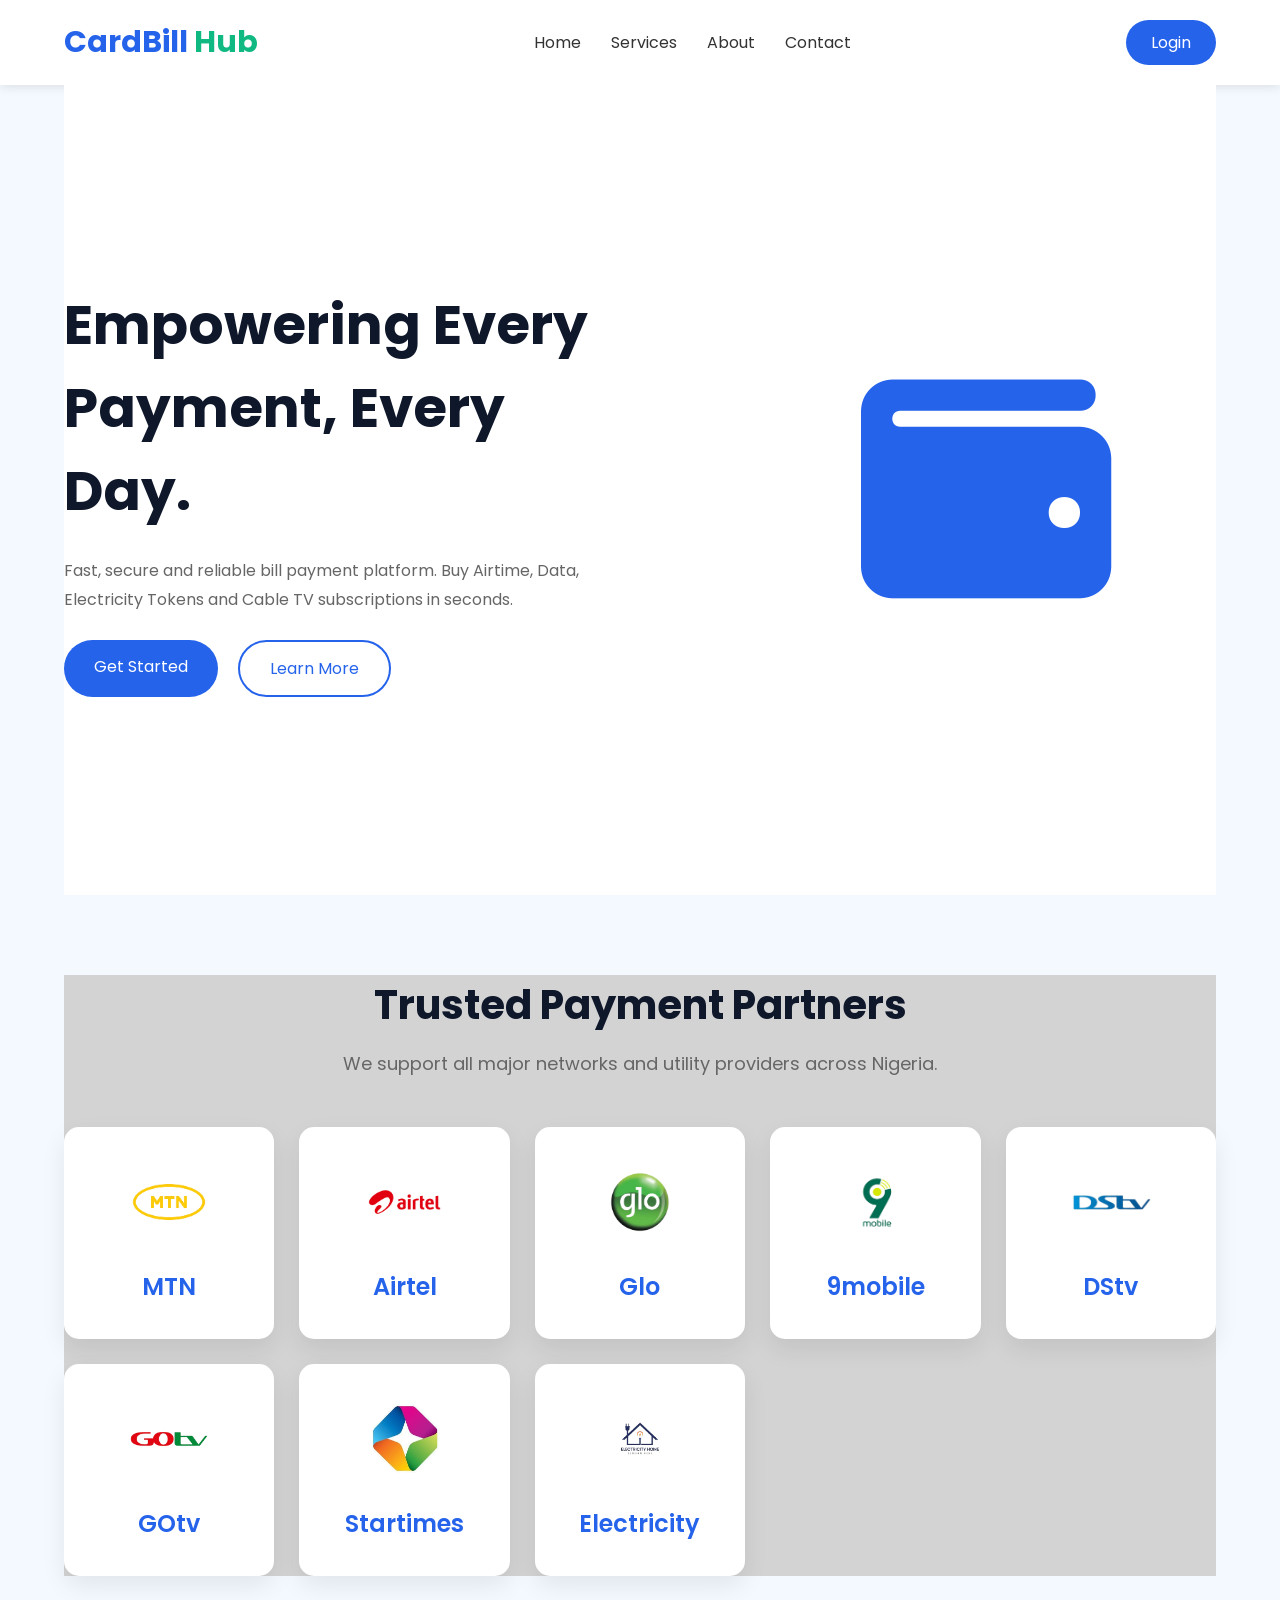
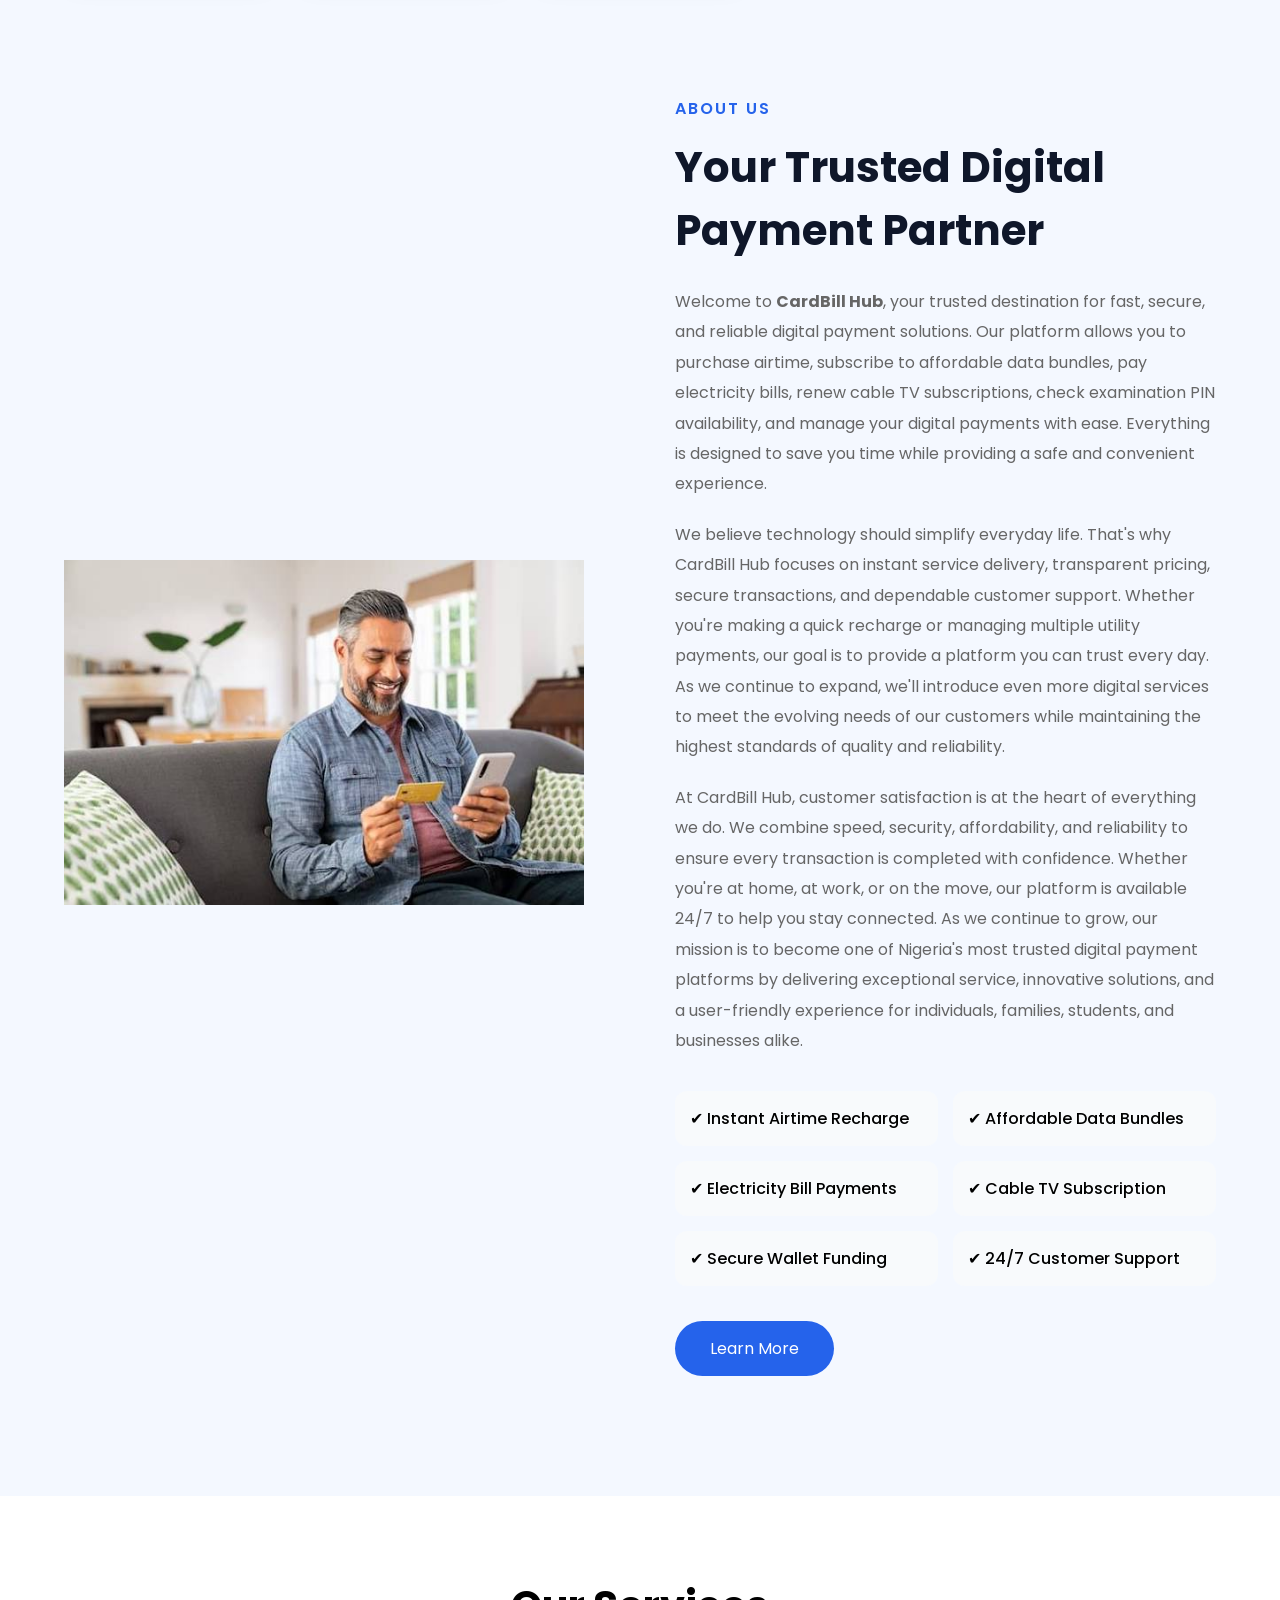
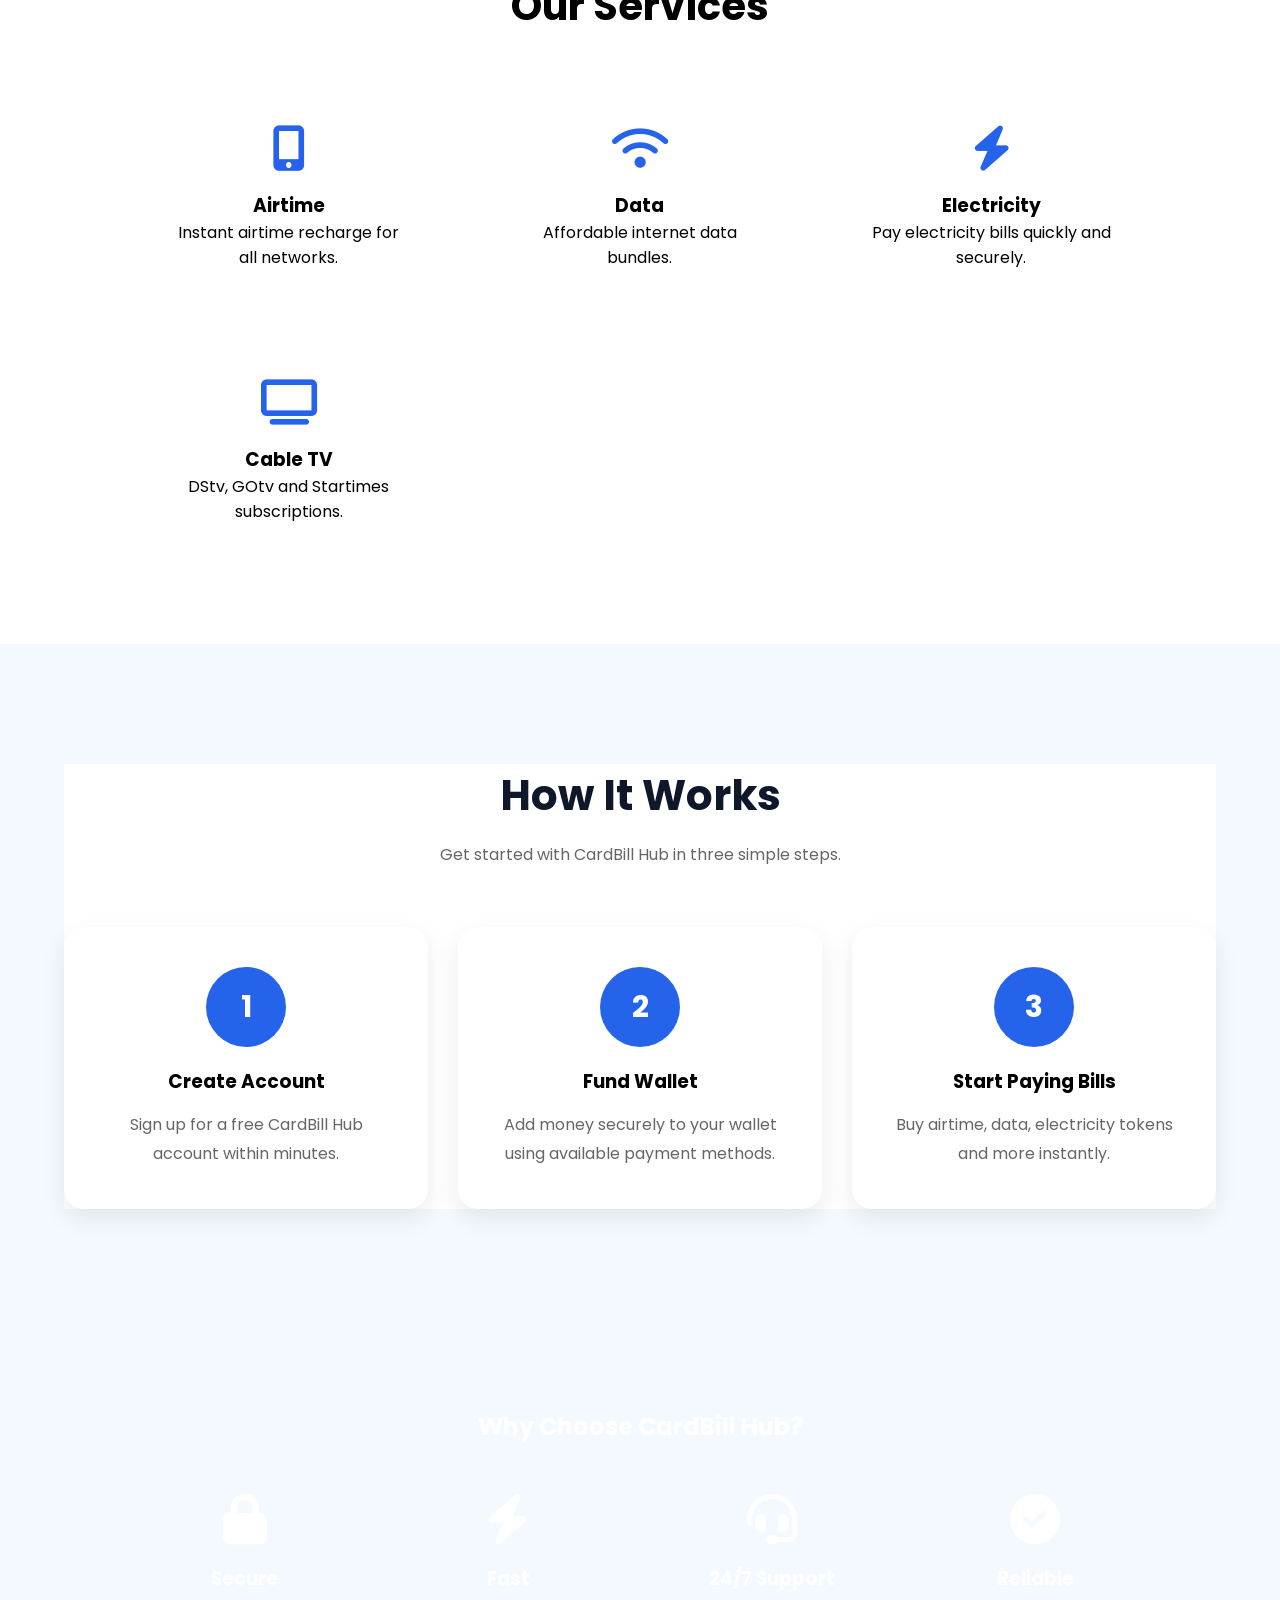
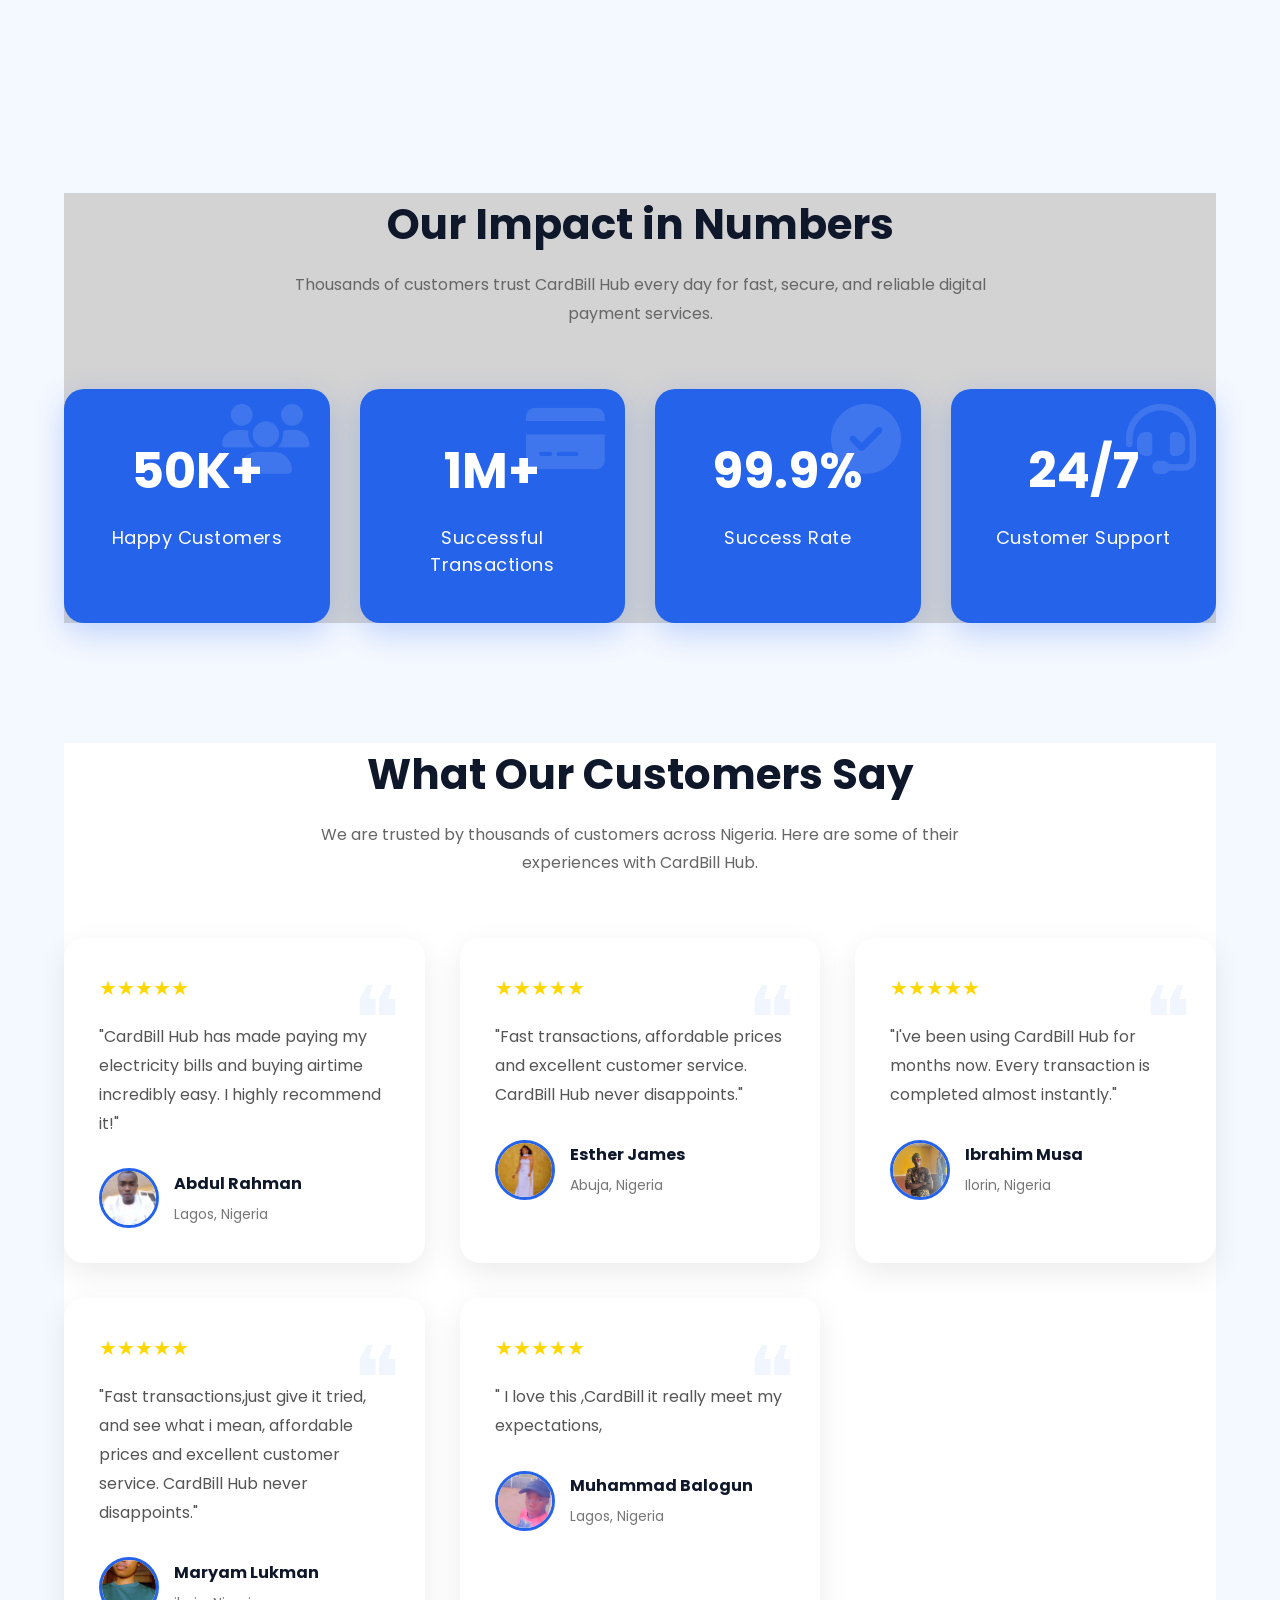
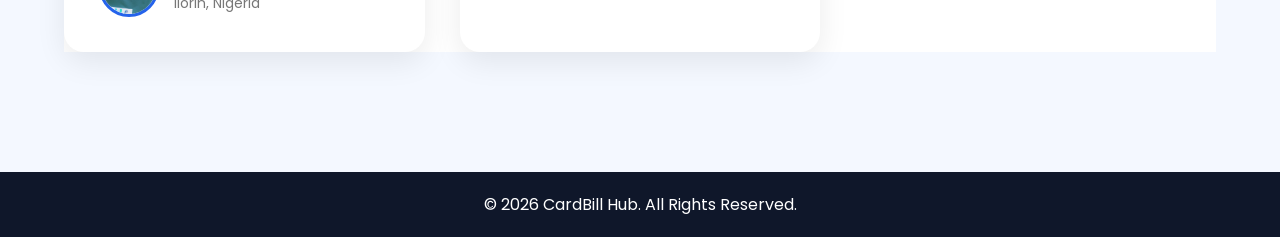
==== index.html @ 7c8d2b85 "Add image" ====
<!DOCTYPE html>
<html lang="en">
<head>
    <meta charset="UTF-8"> 
    <meta name="viewport" content="width=device-width, initial-scale=1.0">
    <title>CardBill Hub</title>
    <link rel="icon" type="image/png" href="images/canvas.png">
    <link rel="stylesheet" href="style.css">

    <!-- Google Font -->
    <link href="https://fonts.googleapis.com/css2?family=Poppins:wght@300;400;500;600;700&display=swap" rel="stylesheet">

    <!-- Font Awesome -->
    <link rel="stylesheet"
    href="https://cdnjs.cloudflare.com/ajax/libs/font-awesome/6.5.2/css/all.min.css">
</head>

<body>

<header>
 
    <nav>

        <div class="logo">
            CardBill <span>Hub</span>
        </div>

        <ul>

            <li><a href="#">Home</a></li>

            <li><a href="#">Services</a></li>

            <li><a href="#">About</a></li>

            <li><a href="#">Contact</a></li>

        </ul>

        <a href="#" class="login-btn">Login</a>

    </nav>

</header>


<!-- HERO -->

<section class="hero">

<div class="hero-text">

<h1>Empowering Every Payment, Every Day.</h1>

<p>

Fast, secure and reliable bill payment platform.
Buy Airtime, Data, Electricity Tokens and Cable TV subscriptions in seconds.

</p>

<div class="buttons">

<a href="#" class="btn1">Get Started</a>

<a href="#" class="btn2">Learn More</a>

</div>

</div>

<div class="hero-image">

<i class="fa-solid fa-wallet"></i>

</div>

</section>

<!-- ===================== -->
<!-- TRUSTED BY SECTION -->
<!-- ===================== -->

<section class="trusted">

    <h2>Trusted Payment Partners</h2>

    <p>
        We support all major networks and utility providers across Nigeria.
    </p>

    <div class="trusted-container">

        <div class="trusted-card" title="Get Your MTN Recharged" >
           <img src="images/mtn.png" alt="MTN Logo"> 
            <h3>MTN</h3>
        </div>

        <div class="trusted-card" title="Get Your Airtel Recharged">
            <img src="images/airtel.png" alt="Airtel Logo">
            <h3>Airtel</h3>
        </div>

        <div class="trusted-card" title="Get Your Glo Recharged">
             <img src="images/glo.png" alt="Glo Logo">
            <h3>Glo</h3>
        </div>

        <div class="trusted-card"title="Get Your 9mobile Recharged">
             <img src="images/9mobile.png" alt="9mobile Logo" >
            <h3>9mobile</h3>
        </div>

        <div class="trusted-card" title="Get Your DStv Recharged">
             <img src="images/dstv.png" alt="DStv Logo">
            <h3>DStv</h3>
        </div>

        <div class="trusted-card" title="Get Your GOtv Recharged">
             <img src="images/gotv.png" alt="GOtv Logo">
            <h3>GOtv</h3>
        </div>

        <div class="trusted-card" title="Get Your Startimes Recharged">
             <img src="images/startime.png" alt="Startimes Logo">
            <h3>Startimes</h3>
        </div>

        <div class="trusted-card" title="Get Your Electricity Recharged">
             <img src="images/electronic.png" alt="Electricity Logo ">
            <h3>Electricity</h3>
        </div>

    </div>

</section>


    <!-- ========================================= -->
<!-- ABOUT US SECTION -->
<!-- ========================================= -->

<section class="about">

    <div class="about-image">

        <img src="images.jpg" alt="About CardBill Hub">

    </div>

    <div class="about-content">

        <span class="section-tag">ABOUT US</span>

        <h2>Your Trusted Digital Payment Partner</h2>
<p>
    Welcome to <strong>CardBill Hub</strong>, your trusted destination for fast,
    secure, and reliable digital payment solutions. Our platform allows you to
    purchase airtime, subscribe to affordable data bundles, pay electricity bills,
    renew cable TV subscriptions, check examination PIN availability, and manage
    your digital payments with ease. Everything is designed to save you time while
    providing a safe and convenient experience.
</p>

<p>
    We believe technology should simplify everyday life. That's why CardBill Hub
    focuses on instant service delivery, transparent pricing, secure transactions,
    and dependable customer support. Whether you're making a quick recharge or
    managing multiple utility payments, our goal is to provide a platform you can
    trust every day. As we continue to expand, we'll introduce even more digital
    services to meet the evolving needs of our customers while maintaining the
    highest standards of quality and reliability.
</p>


<p>
    At CardBill Hub, customer satisfaction is at the heart of everything we do.
    We combine speed, security, affordability, and reliability to ensure every
    transaction is completed with confidence. Whether you're at home, at work,
    or on the move, our platform is available 24/7 to help you stay connected.
    As we continue to grow, our mission is to become one of Nigeria's most trusted
    digital payment platforms by delivering exceptional service, innovative
    solutions, and a user-friendly experience for individuals, families, students,
    and businesses alike.
</p>
        <div class="about-list">

            <div class="about-item">
                ✔ Instant Airtime Recharge
            </div>

            <div class="about-item">
                ✔ Affordable Data Bundles
            </div>

            <div class="about-item">
                ✔ Electricity Bill Payments
            </div>

            <div class="about-item">
                ✔ Cable TV Subscription
            </div>

            <div class="about-item">
                ✔ Secure Wallet Funding
            </div>

            <div class="about-item">
                ✔ 24/7 Customer Support
            </div>

        </div>

        <a href="#" class="about-btn">
            Learn More
        </a>

    </div>

</section>



<!-- SERVICES -->

<section class="services">

<h2>Our Services</h2>

<div class="service-container">

<div class="card">

<i class="fa-solid fa-mobile-screen-button"></i>

<h3>Airtime</h3>

<p>Instant airtime recharge for all networks.</p>

</div>


<div class="card">
<i class="fa-solid fa-wifi"  ></i>

<h3>Data</h3>

<p>Affordable internet data bundles.</p>

</div>


<div class="card">

<i class="fa-solid fa-bolt"></i>

<h3>Electricity</h3>

<p>Pay electricity bills quickly and securely.</p>

</div>


<div class="card">

<i class="fa-solid fa-tv"></i>

<h3>Cable TV</h3>

<p>DStv, GOtv and Startimes subscriptions.</p>

</div>

</div>

</section>


<!-- ========================= -->
<!-- HOW IT WORKS -->
<!-- ========================= -->

<section class="how-it-works">

    <div class="section-heading">

        <h2>How It Works</h2>

        <p>
            Get started with CardBill Hub in three simple steps.
        </p>

    </div>

    <div class="steps">

        <div class="step">

            <div class="number">1</div>

            <h3>Create Account</h3>

            <p>
                Sign up for a free CardBill Hub account within minutes.
            </p>

        </div>

        <div class="step">

            <div class="number">2</div>

            <h3>Fund Wallet</h3>

            <p>
                Add money securely to your wallet using available payment methods.
            </p>

        </div>

        <div class="step">

            <div class="number">3</div>

            <h3>Start Paying Bills</h3>

            <p>
                Buy airtime, data, electricity tokens and more instantly.
            </p>

        </div>

    </div>

</section>
<!-- WHY -->

<section class="why">

<h2>Why Choose CardBill Hub?</h2>

<div class="why-container">

<div>

<i class="fa-solid fa-lock"></i>

<h3>Secure</h3>

</div>

<div>

<i class="fa-solid fa-bolt"></i>

<h3>Fast</h3>

</div>

<div>

<i class="fa-solid fa-headset"></i>

<h3>24/7 Support</h3>

</div>

<div>

<i class="fa-solid fa-circle-check"></i>

<h3>Reliable</h3>

</div>

</div>

</section>


<!-- ========================= -->
<!-- STATISTICS SECTION -->
<!-- ========================= -->

<section class="statistics">

    <div class="stats-heading">

        <h2>Our Impact in Numbers</h2>

        <p>
            Thousands of customers trust CardBill Hub every day for fast, secure,
            and reliable digital payment services.
        </p>

    </div>

    <div class="stats-container">

        <div class="stat-card">
            <i class="fa-solid fa-users bg-icon"></i>
            <h3>50K+</h3>
            <p>Happy Customers</p>
        </div>

        <div class="stat-card">
            <i class="fa-solid fa-credit-card bg-icon"></i>
            <h3>1M+</h3>
            <p>Successful Transactions</p>
        </div>

        <div class="stat-card">
             <i class="fa-solid fa-circle-check bg-icon"></i>
            <h3>99.9%</h3>
            <p>Success Rate</p>
        </div>

        <div class="stat-card">
            <i class="fa-solid fa-headset bg-icon"></i>
            <h3>24/7</h3>
            <p>Customer Support</p>
        </div>

    </div>

</section>

    <!-- ===================================== -->
<!-- TESTIMONIALS SECTION -->
<!-- ===================================== -->

<section class="testimonials">

    <div class="testimonial-title">

        <h2>What Our Customers Say</h2>

        <p>
            We are trusted by thousands of customers across Nigeria.
            Here are some of their experiences with CardBill Hub.
        </p>

    </div>

    <div class="testimonial-container">

        <!-- Testimonial 1 -->

        <div class="testimonial-card">

            <div class="stars">
                ★★★★★
            </div>

            <p class="message">
                "CardBill Hub has made paying my electricity bills and buying airtime incredibly easy. I highly recommend it!"
            </p>

            <div class="customer">

                <img src="Users1.jpg" alt="Customer">

                <div>

                    <h4>Abdul Rahman</h4>

                    <span>Lagos, Nigeria</span>

                </div>

            </div>

        </div>

        <!-- Testimonial 2 -->

        <div class="testimonial-card">

            <div class="stars">
                ★★★★★
            </div>

            <p class="message">
                "Fast transactions, affordable prices and excellent customer service. CardBill Hub never disappoints."
            </p>

            <div class="customer">

                <img src="Users2.jpg" alt="Customer">

                <div>

                    <h4>Esther James</h4>

                    <span>Abuja, Nigeria</span>

                </div>

            </div>

        </div>

        <!-- Testimonial 3 -->

        <div class="testimonial-card">

            <div class="stars">
                ★★★★★
            </div>

            <p class="message">
                "I've been using CardBill Hub for months now. Every transaction is completed almost instantly."
            </p>

            <div class="customer">

                <img src="Users3.jpg" alt="Customer">

                <div>

                    <h4>Ibrahim Musa</h4>

                    <span>Ilorin, Nigeria</span>

                </div>

            </div>

        </div>


                <div class="testimonial-card">

            <div class="stars">
                ★★★★★
            </div>

            <p class="message">
                "Fast transactions,just give it tried,  and see what i mean, affordable prices and excellent customer service. CardBill Hub never disappoints."
            </p>

            <div class="customer">

                <img src="Users4.jpg" alt="Customer">

                <div>

                    <h4>Maryam Lukman</h4>

                    <span>ilorin, Nigeria</span>

                </div>

            </div>

        </div>

        <div class="testimonial-card">

            <div class="stars">
                ★★★★★
            </div>

            <p class="message">
                " I love this ,CardBill it really meet my expectations,    </p>

            <div class="customer">

                <img src="Users5.jpg" alt="Customer">

                <div>

                    <h4>Muhammad Balogun</h4>

                    <span>Lagos, Nigeria</span>

                </div>

            </div>

        </div>


        
    </div>

</section>


<footer>

<p>

© 2026 CardBill Hub. All Rights Reserved.

</p>

</footer>


</body>
</html>
---- style.css ----
*{
    margin:0;
    padding:0;
    box-sizing:border-box;
    font-family:'Poppins',sans-serif;
}

body{
    background:#f4f8ff;
}

/* NAVIGATION */

header{

    width:100%;
    background:white;
    box-shadow:0 2px 10px rgba(0,0,0,.1);

}

nav{

    width:90%;
    margin:auto;

    display:flex;
    justify-content:space-between;
    align-items:center;

    padding:20px 0;

}

.logo{

    font-size:30px;
    font-weight:bold;
    color:#2563eb;

}

.logo span{

    color:#10b981;

}

nav ul{

    display:flex;
    list-style:none;
    gap:30px;

}

nav a{

    text-decoration:none;
    color:#333;
    transition:.3s;

}

nav a:hover{

    color:#2563eb;

}

.login-btn{

    background:#2563eb;
    color:white;
    padding:10px 25px;
    border-radius:30px;
}

/* HERO */

.hero{
     width:90%;
    margin:auto;
    background: white;
    min-height:90vh;

    display:flex;
    justify-content:space-between;
    align-items:center;

}

.hero-text{

    width:50%;
    animation:slideLeft 1s;

}

.hero-text h1{

    font-size:55px;
    color:#0f172a;

}

.hero-text p{

    margin:25px 0;
    line-height:1.8;
    color:#666;

}

.buttons{

    display:flex;
    gap:20px;

}

.btn1{

    background:#2563eb;
    color:white;
    padding:14px 30px;
    border-radius:40px;
    text-decoration:none;
}

.btn2{

    border:2px solid #2563eb;
    color:#2563eb;
    padding:14px 30px;
    border-radius:40px;
    text-decoration:none;
}

.hero-image{

    width:40%;
    text-align:center;

}

.hero-image i{

    font-size:250px;
    color:#2563eb;

    animation:float 4s infinite;

}

/* SERVICES */

.services{

    padding:80px 10%;
    background: white;

}

.services h2{

    text-align:center;
    font-size:40px;
    margin-bottom:50px;

}

.service-container{

    display:grid;
    grid-template-columns:repeat(auto-fit,minmax(250px,1fr));

    gap:30px;

}

.card{

    background:white;

    padding:40px;

    text-align:center;

    border-radius:15px;

    transition:.4s;

}

.card:hover{

    transform:translateY(-12px);

}

.card i{

    font-size:45px;

    color:#2563eb;

    margin-bottom:20px;

}

/* WHY */

.why{

    background: Blue Gradien;

    color:white;

    padding:80px 10%;

}

.why h2{

    text-align:center;

    margin-bottom:50px;

}

.why-container{

    display:grid;

    grid-template-columns:repeat(auto-fit,minmax(200px,1fr));

    gap:30px;

    text-align:center;

}

.why i{

    font-size:50px;

    margin-bottom:20px;

}
.mobile {
    display: flex; 
     justify-content: center;
     align-items: center;
}
.mobile img {
    display: flex;
    padding: 50px;
    flex: 1;
    width: 300px;
}

/* FOOTER */

footer{

    background:#0f172a;

    color:white;

    text-align:center;

    padding:20px;

}

/* ANIMATIONS */

@keyframes float{

0%{
transform:translateY(0);
}

50%{
transform:translateY(-20px);
}

100%{
transform:translateY(0);
}

}

@keyframes slideLeft{

from{

opacity:0;

transform:translateX(-60px);

}

to{

opacity:1;

transform:translateX(0);

}

}

/* RESPONSIVE */

@media(max-width:900px){

.hero{

flex-direction:column;

text-align:center;

padding:60px 0;

}

.hero-text{

width:100%;

}

.hero-image{

width:100%;

margin-top:50px;

}

.hero-image i{

font-size:180px;

}

nav{

flex-direction:column;

gap:20px;

}

nav ul{

flex-wrap:wrap;

justify-content:center;

}

}/* ===================== */
/* TRUSTED BY SECTION */
/* ===================== */

.trusted{
    width: 90%;
    margin: 80px auto;
    text-align: center;
    background: lightgray;
}

.trusted h2{
    font-size: 40px;
    color: #0f172a;
    margin-bottom: 15px;
}

.trusted p{
    color: #666;
    margin-bottom: 50px;
    font-size: 18px;
}

.trusted-container{
    display: grid;
    grid-template-columns: repeat(auto-fit, minmax(180px,1fr));
    gap: 25px;
}

.trusted-card{
    background: white;
    padding: 35px 20px;
    border-radius: 15px;
    box-shadow: 0 10px 25px rgba(0,0,0,.08);
    transition: .4s;
    cursor: pointer;
}

.trusted-card h3{
    color: #2563EB;
    font-size: 24px;
    font-weight: 600;
}

.trusted-card:hover{
    transform: translateY(-10px);
    background: #2563EB;
}

.trusted-card:hover h3{
    color: white;
}
.trusted-card img{
    width:80px;
    height:80px;
    object-fit:contain;
    margin-bottom:20px;
    transition:.4s;
}

.trusted-card:hover img{
    transform:scale(1.1);
}

/*=====================================
            ABOUT SECTION
======================================*/

.about{

    width:90%;
    margin:120px auto;

    display:flex;
    justify-content:space-between;
    align-items:center;
    gap:70px;

}

.about-image{

    flex:1;

}

.about-image img{

    width:100%;
    max-width:520px;

    animation:float 5s ease-in-out infinite;

}

.about-content{

    flex:1;

}

.section-tag{

    color:#2563EB;

    font-weight:600;

    letter-spacing:2px;

}

.about-content h2{

    font-size:42px;

    color:#0f172a;

    margin:15px 0 25px;

}

.about-content p{

    color:#666;

    line-height:1.9;

    margin-bottom:20px;

}

.about-list{

    display:grid;

    grid-template-columns:repeat(2,1fr);

    gap:15px;

    margin:35px 0;

}

.about-item{

    background:#F8FAFC;

    padding:15px;

    border-radius:12px;

    font-weight:500;

    transition:.3s;

}

.about-item:hover{

    background:#2563EB;

    color:white;

    transform:translateX(8px);

}

.about-btn{

    display:inline-block;

    text-decoration:none;

    background:#2563EB;

    color:white;

    padding:15px 35px;

    border-radius:50px;

    transition:.3s;

}

.about-btn:hover{

    background:#1D4ED8;

    transform:translateY(-3px);

}

@media(max-width:900px){

.about{

    flex-direction:column;

    text-align:center;

}

.about-list{

    grid-template-columns:1fr;

}

.about-image img{

    max-width:350px;

}

}
/* ========================= */
/* HOW IT WORKS */
/* ========================= */

.how-it-works{

    width:90%;
    margin:120px auto;
    background: white;
}

.section-heading{

    text-align:center;
    margin-bottom:60px;

}

.section-heading h2{

    font-size:42px;
    color:#0f172a;
    margin-bottom:15px;

}

.section-heading p{

    color:#666;

}

.steps{

    display:grid;
    grid-template-columns:repeat(auto-fit,minmax(250px,1fr));
    gap:30px;

}

.step{

    background:white;
    padding:40px;
    border-radius:20px;
    text-align:center;
    box-shadow:0 10px 25px rgba(0,0,0,.08);
    transition:.4s;

}

.step:hover{

    transform:translateY(-10px);

}

.number{

    width:80px;
    height:80px;
    margin:auto;
    margin-bottom:20px;
    background:#2563EB;
    color:white;
    border-radius:50%;
    display:flex;
    justify-content:center;
    align-items:center;
    font-size:30px;
    font-weight:bold;

}

.step h3{

    margin-bottom:15px;

}

.step p{

    color:#666;
    line-height:1.8;

}
/* ========================= */
/* STATISTICS SECTION */
/* ========================= */

.statistics{

    width:90%;
    margin:120px auto;
    text-align:center;
    background: lightgray;

}

.stats-heading{

    margin-bottom:60px;

}

.stats-heading h2{

    font-size:42px;
    color:#0f172a;
    margin-bottom:15px;

}

.stats-heading p{

    color:#666;
    max-width:700px;
    margin:auto;
    line-height:1.8;

}

.stats-container{

    display:grid;
    grid-template-columns:repeat(auto-fit,minmax(220px,1fr));
    gap:30px;

}

.stat-card{

    background:#2563EB;
    color:white;
    position: relative;
    padding:45px 25px;

    border-radius:20px;

    transition:.4s;

    box-shadow:0 10px 30px rgba(37,99,235,.25);

}

.stat-card:hover{

    transform:translateY(-12px);

}

.stat-card h3{

    font-size:50px;
    margin-bottom:15px;

}

.stat-card p{

    font-size:18px;
    letter-spacing:.5px;

}
.bg-icon{

    position:absolute;

    top:15px;
    right:20px;

    font-size:70px;

    color:white;

    opacity:.12;

}

/*=====================================
        TESTIMONIALS
=====================================*/

.testimonials{

    width:90%;
    margin:120px auto;
    background: white;

}

.testimonial-title{

    text-align:center;
    margin-bottom:60px;

}

.testimonial-title h2{

    font-size:42px;
    color:#0f172a;
    margin-bottom:15px;

}

.testimonial-title p{

    max-width:700px;
    margin:auto;
    color:#666;
    line-height:1.8;

}

.testimonial-container{

    display:grid;
    grid-template-columns:repeat(auto-fit,minmax(320px,1fr));
    gap:35px;

}

.testimonial-card{

    background:white;

    padding:35px;

    border-radius:20px;

    box-shadow:0 10px 30px rgba(0,0,0,.08);

    transition:.4s;

    position:relative;

    overflow:hidden;

}

.testimonial-card:hover{

    transform:translateY(-12px);

    box-shadow:0 20px 40px rgba(37,99,235,.18);

}

.testimonial-card::before{

    content:"❝";

    position:absolute;

    top:15px;

    right:25px;

    font-size:90px;

    color:#2563eb10;

}

.stars{

    color:#FFD700;

    font-size:20px;

    margin-bottom:20px;

}

.message{

    color:#555;

    line-height:1.8;

    margin-bottom:30px;

}

.customer{

    display:flex;

    align-items:center;

    gap:15px;

}

.customer img{

    width:60px;

    height:60px;

    border-radius:50%;

    object-fit:cover;

    border:3px solid #2563EB;

}

.customer h4{

    color:#0f172a;

    margin-bottom:5px;

}

.customer span{

    color:#777;

    font-size:14px;

}
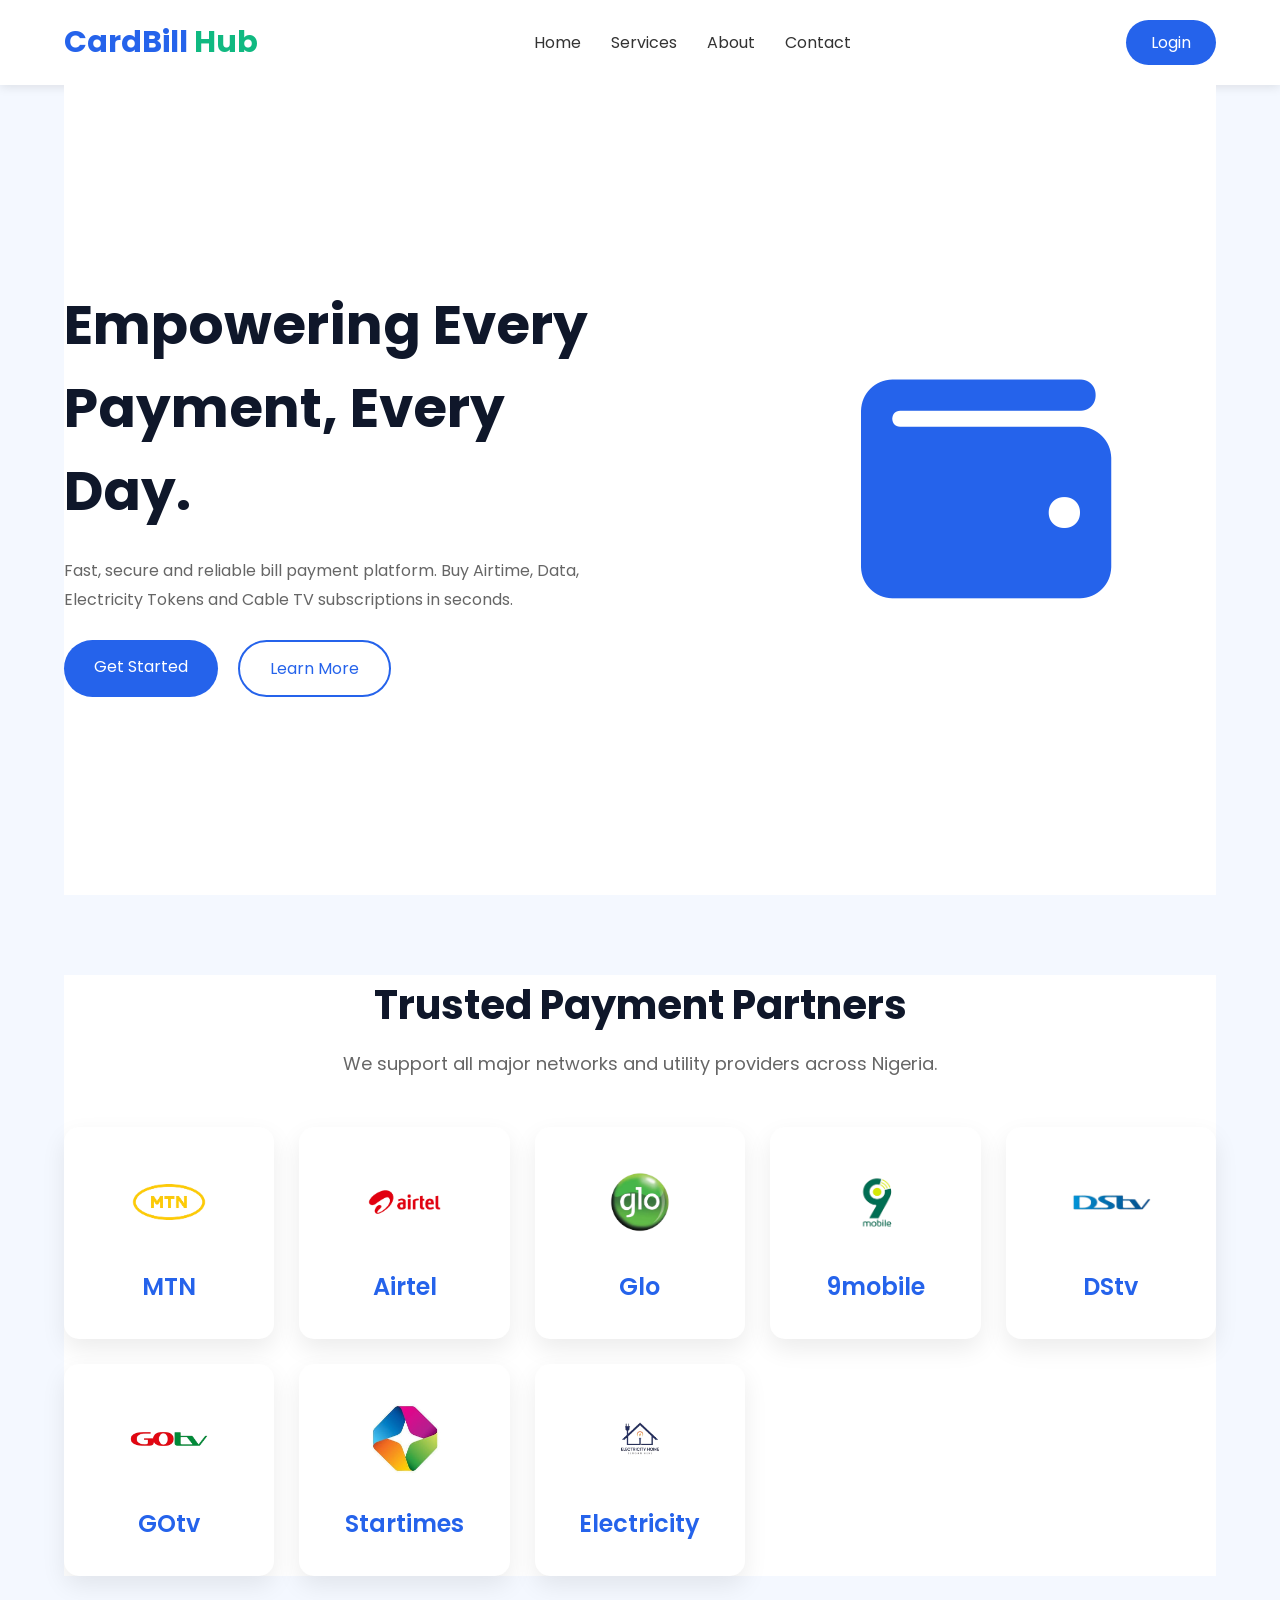
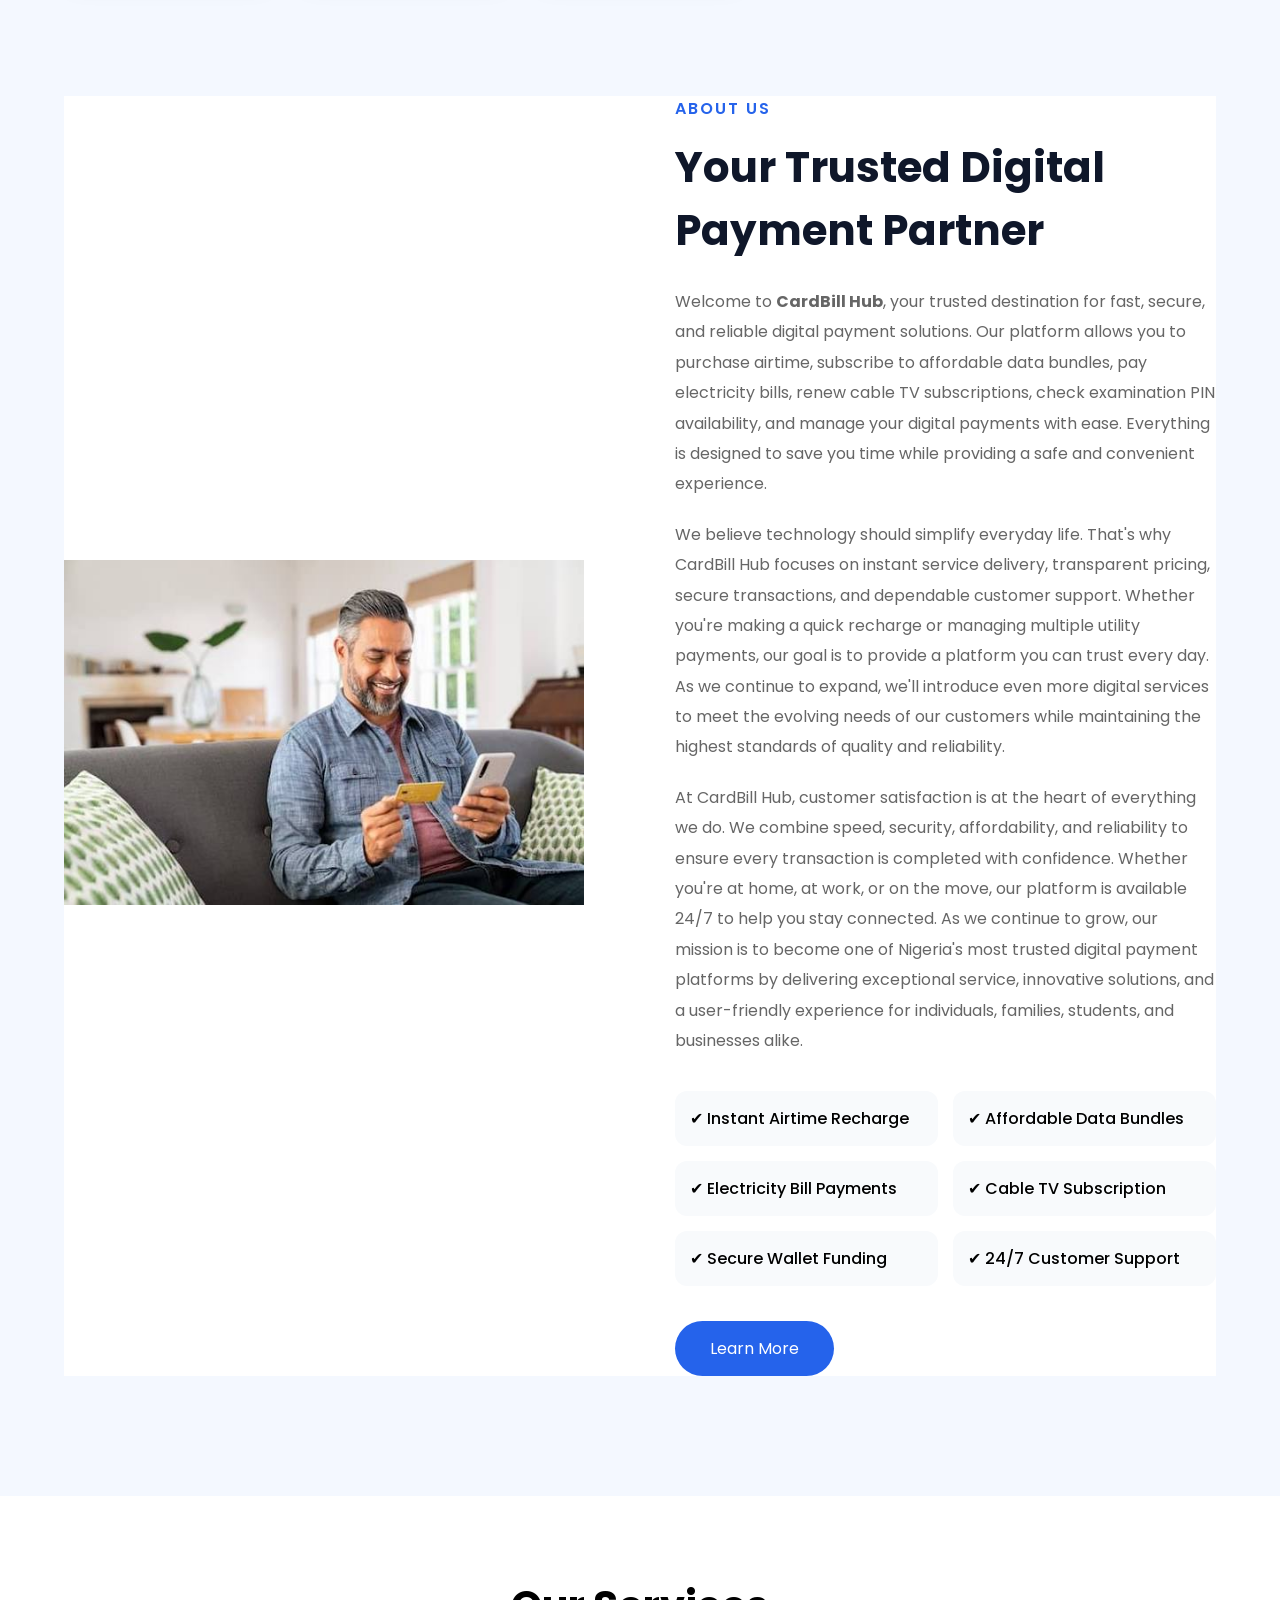
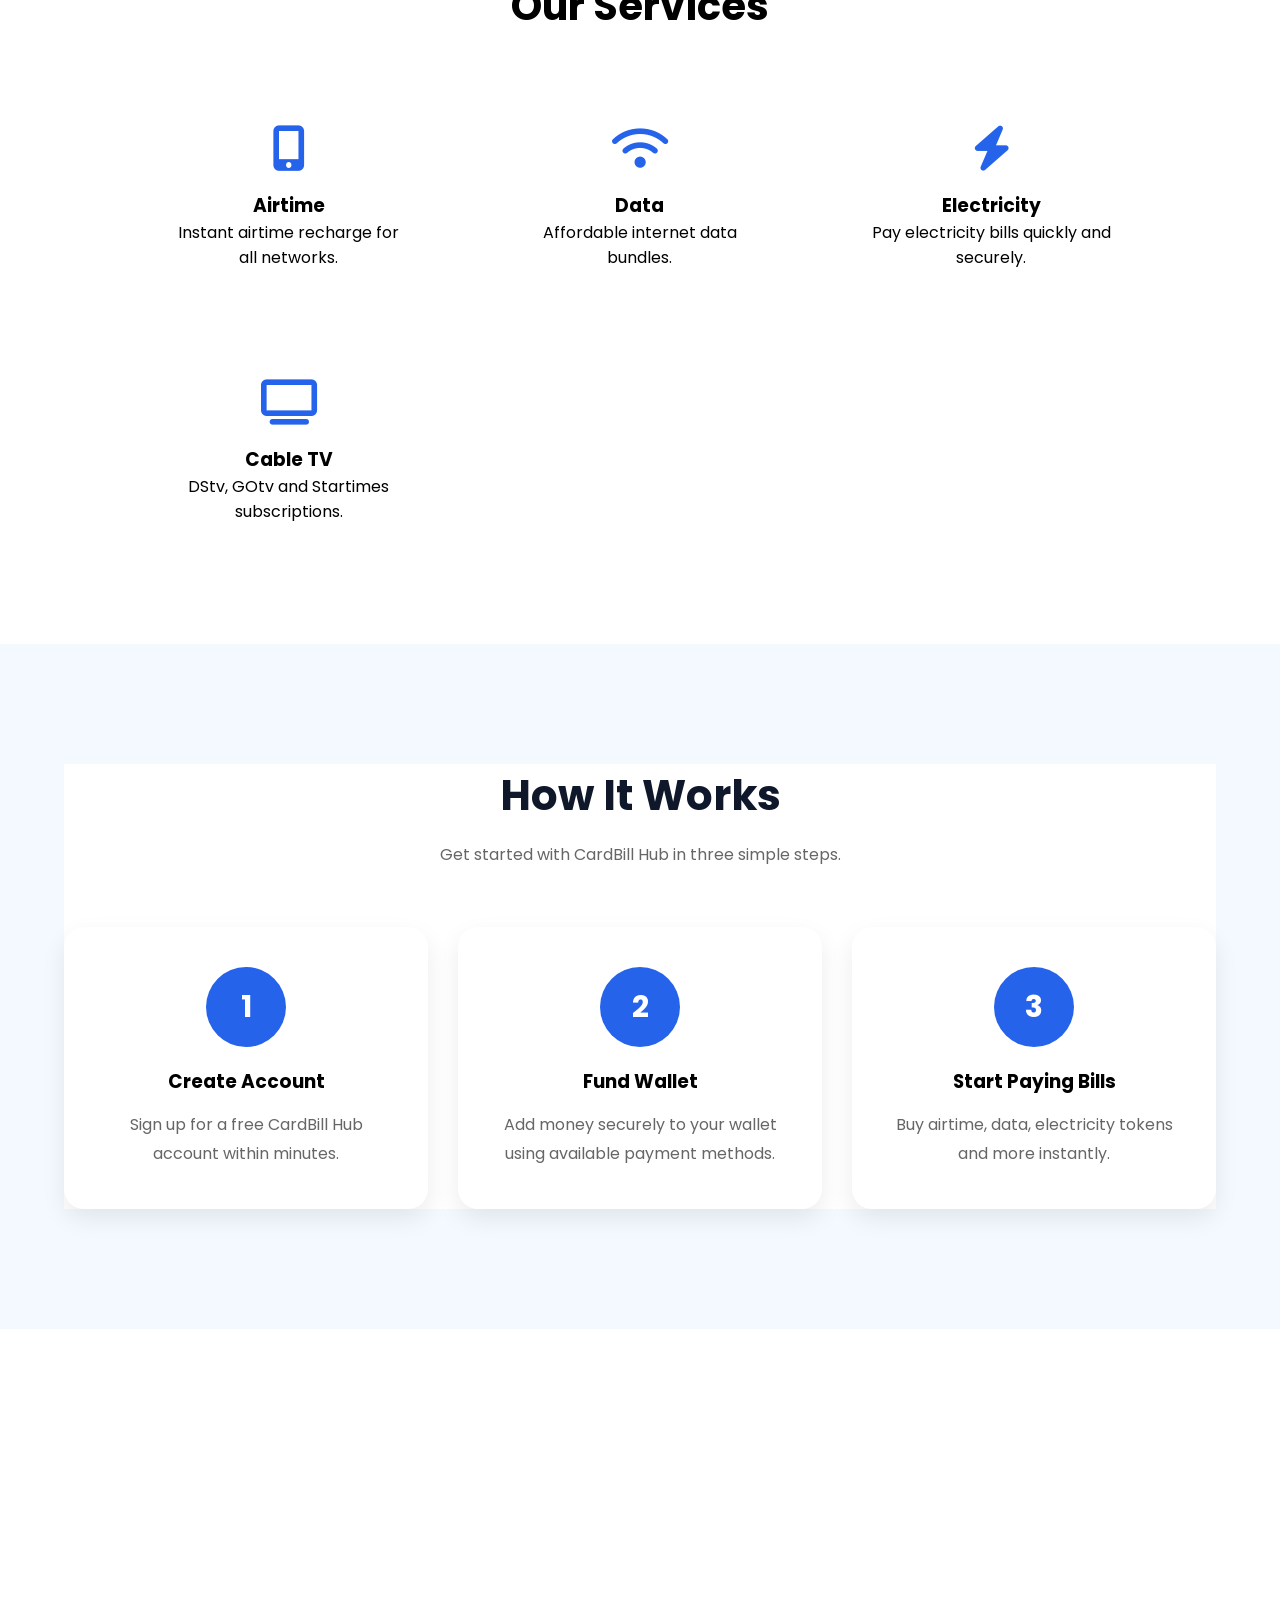
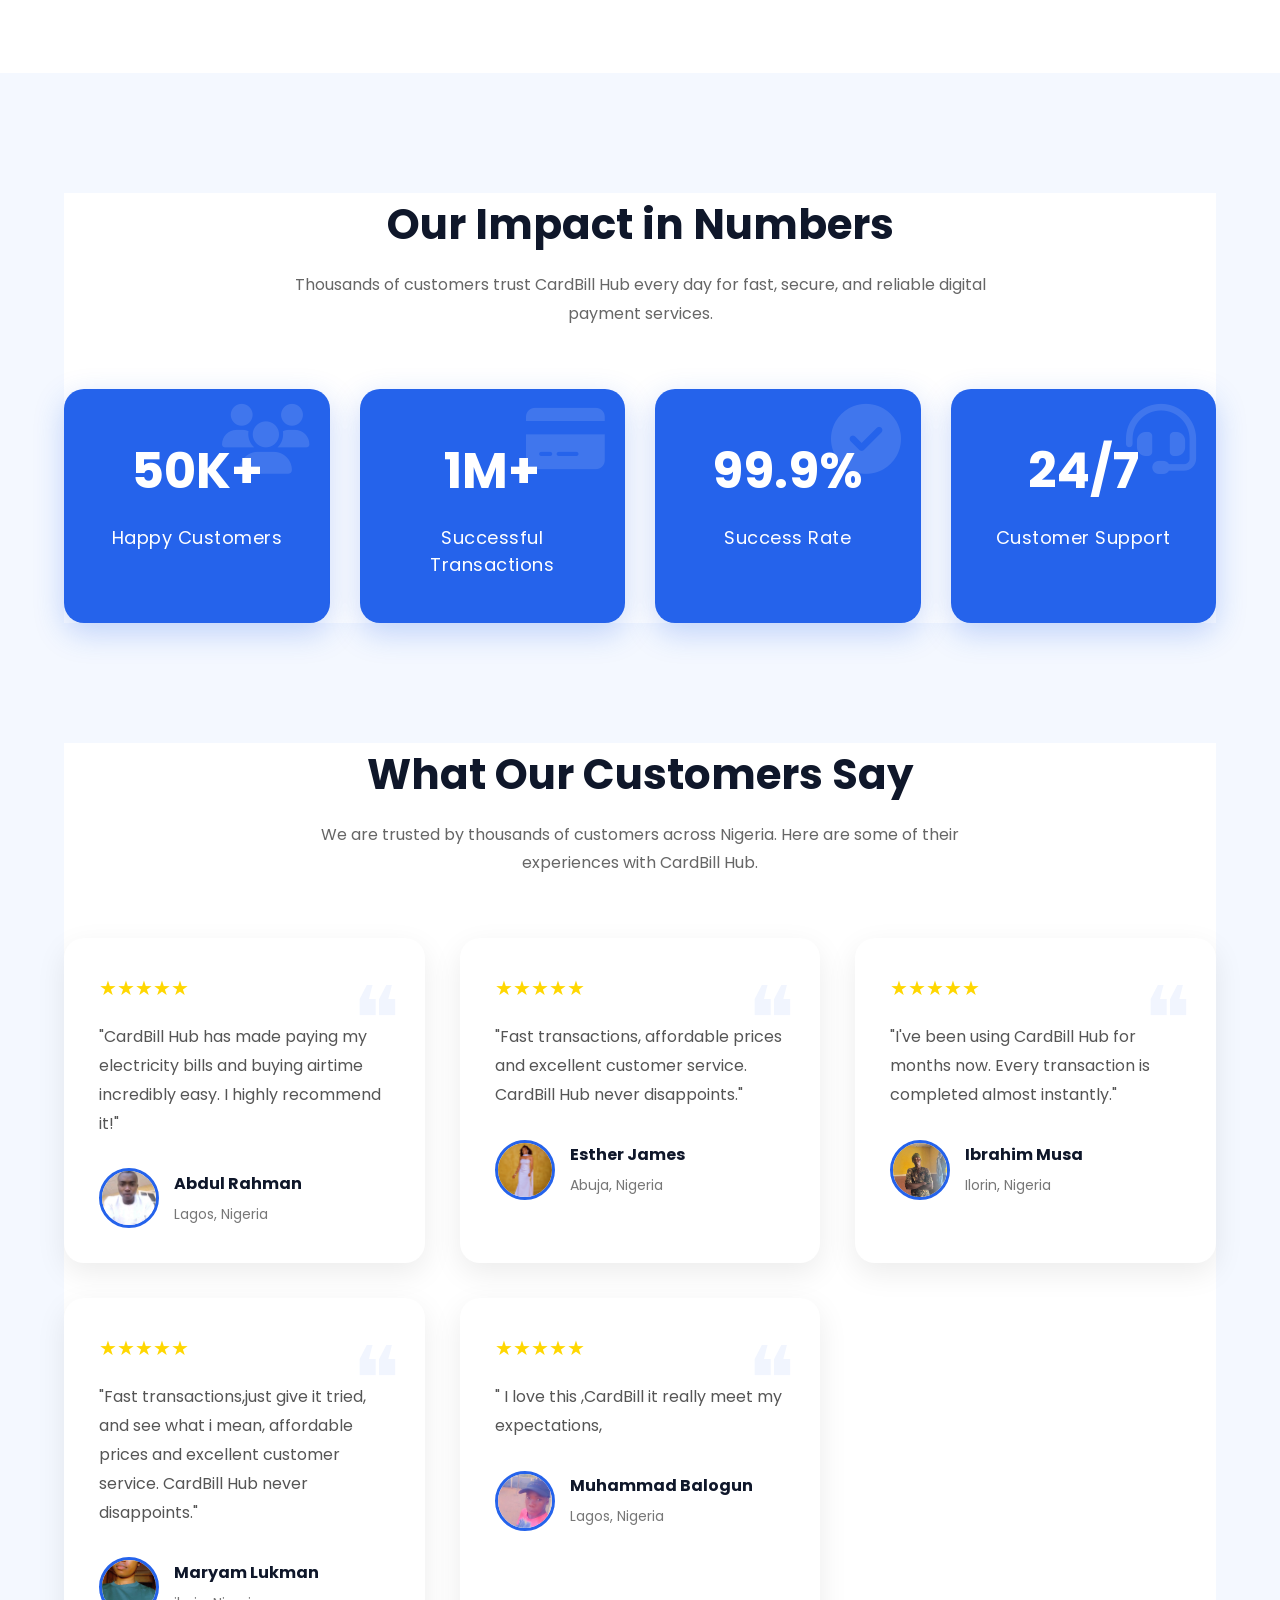
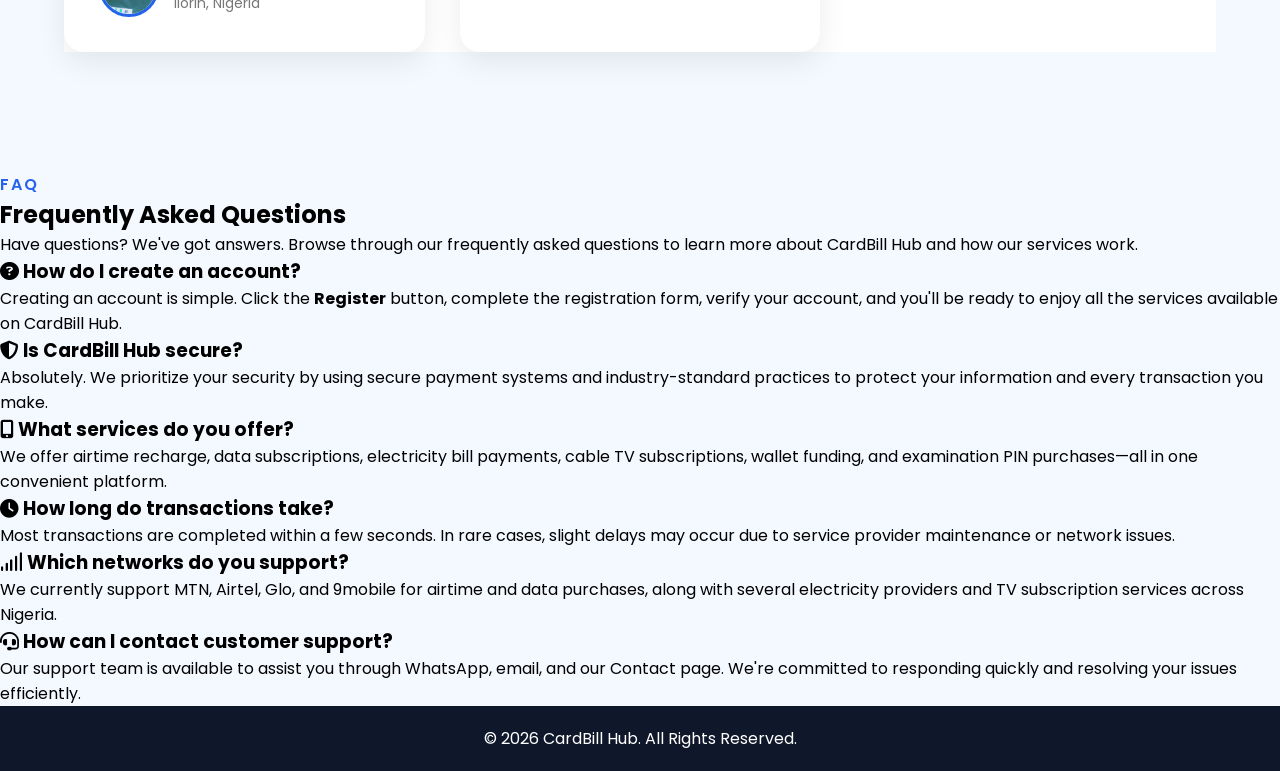
==== commit 9eab797a: "Add FQA index.html" ====
--- a/index.html
+++ b/index.html
@@ -9,7 +9,8 @@
 
     <!-- Google Font -->
     <link href="https://fonts.googleapis.com/css2?family=Poppins:wght@300;400;500;600;700&display=swap" rel="stylesheet">
-
+    <link rel="stylesheet"
+href="https://cdnjs.cloudflare.com/ajax/libs/font-awesome/6.7.2/css/all.min.css">
     <!-- Font Awesome -->
     <link rel="stylesheet"
     href="https://cdnjs.cloudflare.com/ajax/libs/font-awesome/6.5.2/css/all.min.css">
@@ -587,6 +588,121 @@
 </section>
 
 
+    <!--=====================================
+            FAQ SECTION
+======================================-->
+
+<section class="faq">
+
+    <div class="faq-title">
+
+        <span class="section-tag">FAQ</span>
+
+        <h2>Frequently Asked Questions</h2>
+
+        <p>
+            Have questions? We've got answers. Browse through our frequently asked
+            questions to learn more about CardBill Hub and how our services work.
+        </p>
+
+    </div>
+
+    <div class="faq-container">
+
+        <div class="faq-card">
+
+            <h3>
+                <i class="fa-solid fa-circle-question"></i>
+                How do I create an account?
+            </h3>
+
+            <p>
+                Creating an account is simple. Click the <strong>Register</strong>
+                button, complete the registration form, verify your account, and
+                you'll be ready to enjoy all the services available on CardBill Hub.
+            </p>
+
+        </div>
+
+        <div class="faq-card">
+
+            <h3>
+                <i class="fa-solid fa-shield-halved"></i>
+                Is CardBill Hub secure?
+            </h3>
+
+            <p>
+                Absolutely. We prioritize your security by using secure payment
+                systems and industry-standard practices to protect your information
+                and every transaction you make.
+            </p>
+
+        </div>
+
+        <div class="faq-card">
+
+            <h3>
+                <i class="fa-solid fa-mobile-screen-button"></i>
+                What services do you offer?
+            </h3>
+
+            <p>
+                We offer airtime recharge, data subscriptions, electricity bill
+                payments, cable TV subscriptions, wallet funding, and examination
+                PIN purchases—all in one convenient platform.
+            </p>
+
+        </div>
+
+        <div class="faq-card">
+
+            <h3>
+                <i class="fa-solid fa-clock"></i>
+                How long do transactions take?
+            </h3>
+
+            <p>
+                Most transactions are completed within a few seconds. In rare
+                cases, slight delays may occur due to service provider maintenance
+                or network issues.
+            </p>
+
+        </div>
+
+        <div class="faq-card">
+
+            <h3>
+                <i class="fa-solid fa-signal"></i>
+                Which networks do you support?
+            </h3>
+
+            <p>
+                We currently support MTN, Airtel, Glo, and 9mobile for airtime
+                and data purchases, along with several electricity providers and
+                TV subscription services across Nigeria.
+            </p>
+
+        </div>
+
+        <div class="faq-card">
+
+            <h3>
+                <i class="fa-solid fa-headset"></i>
+                How can I contact customer support?
+            </h3>
+
+            <p>
+                Our support team is available to assist you through WhatsApp,
+                email, and our Contact page. We're committed to responding quickly
+                and resolving your issues efficiently.
+            </p>
+
+        </div>
+
+    </div>
+
+</section>
+
 <footer>
 
 <p>
--- a/style.css
+++ b/style.css
@@ -213,7 +213,7 @@
 
 .why{
 
-    background: Blue Gradien;
+     background: white;
 
     color:white;
 
@@ -370,7 +370,7 @@
     width: 90%;
     margin: 80px auto;
     text-align: center;
-    background: lightgray;
+     background: white;
 }
 
 .trusted h2{
@@ -434,7 +434,7 @@
 
     width:90%;
     margin:120px auto;
-
+      background: white;
     display:flex;
     justify-content:space-between;
     align-items:center;
@@ -673,7 +673,7 @@
     width:90%;
     margin:120px auto;
     text-align:center;
-    background: lightgray;
+     background: white;
 
 }
 
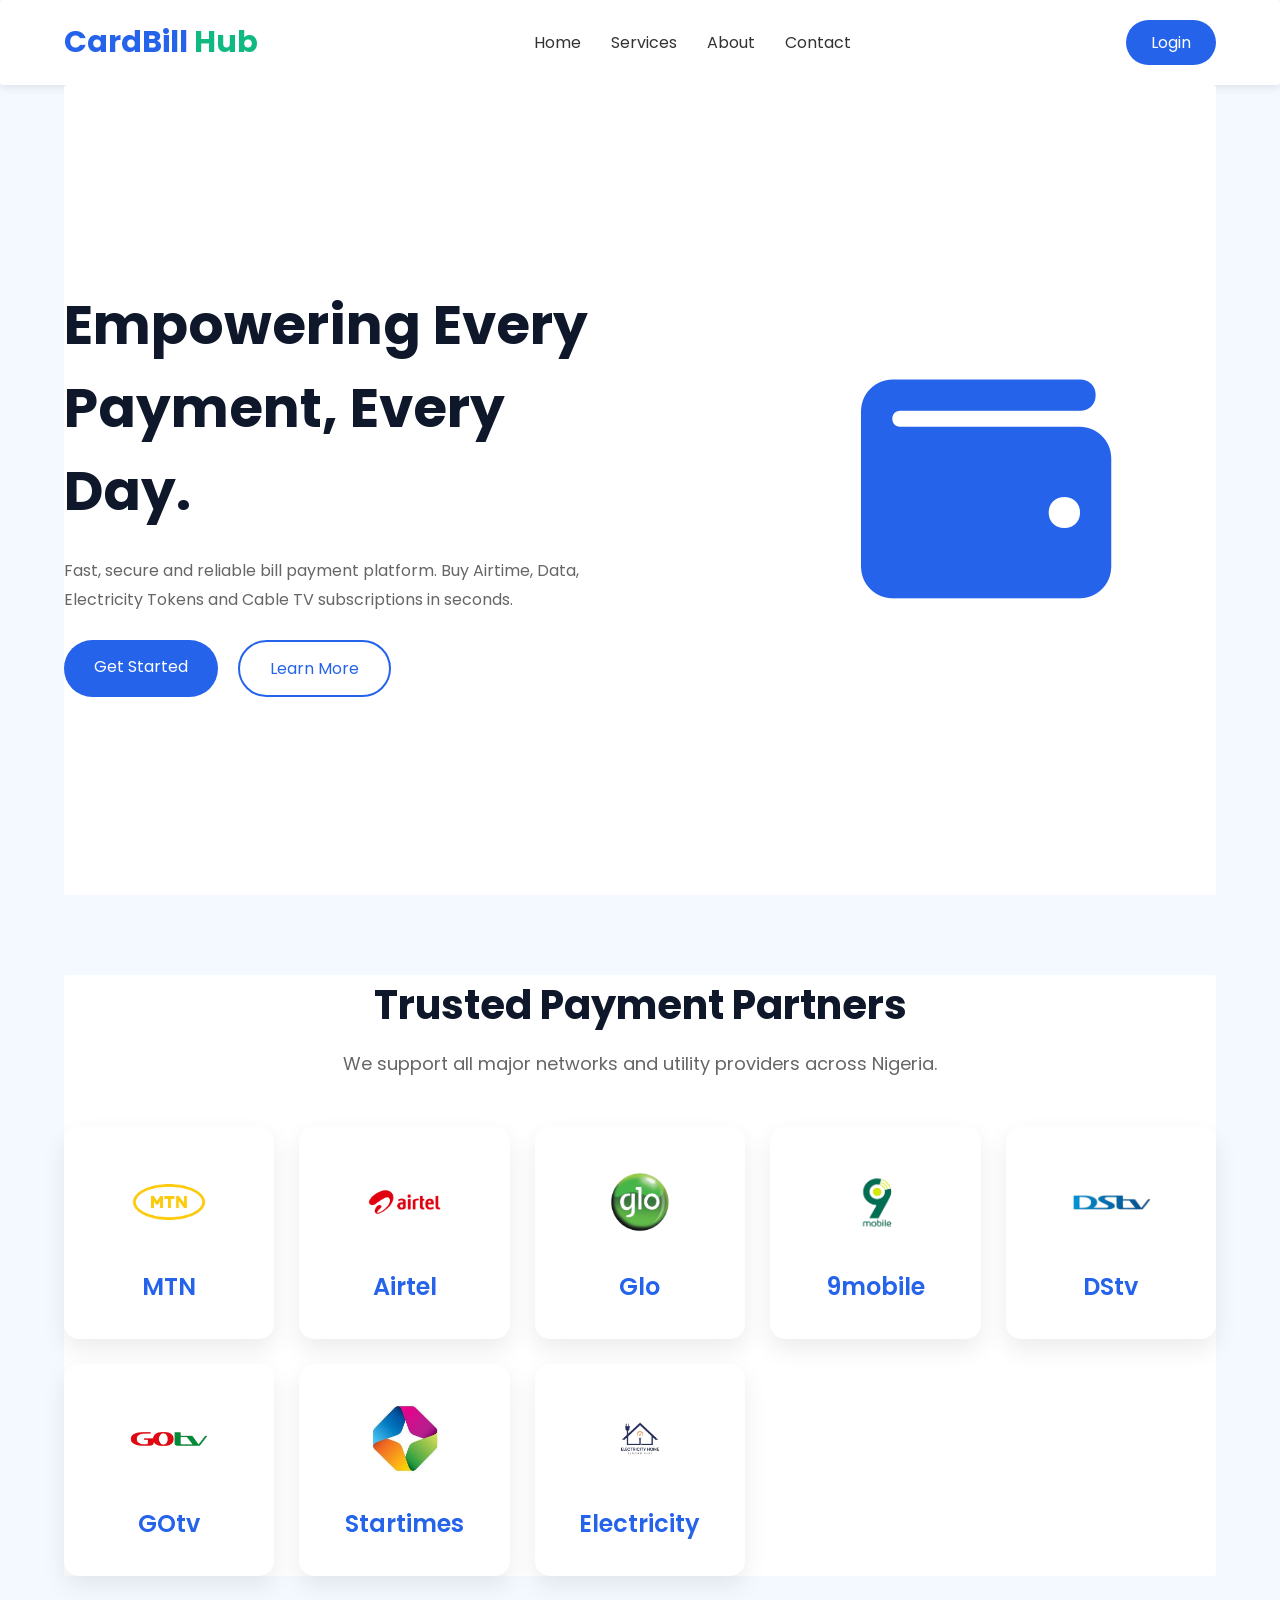
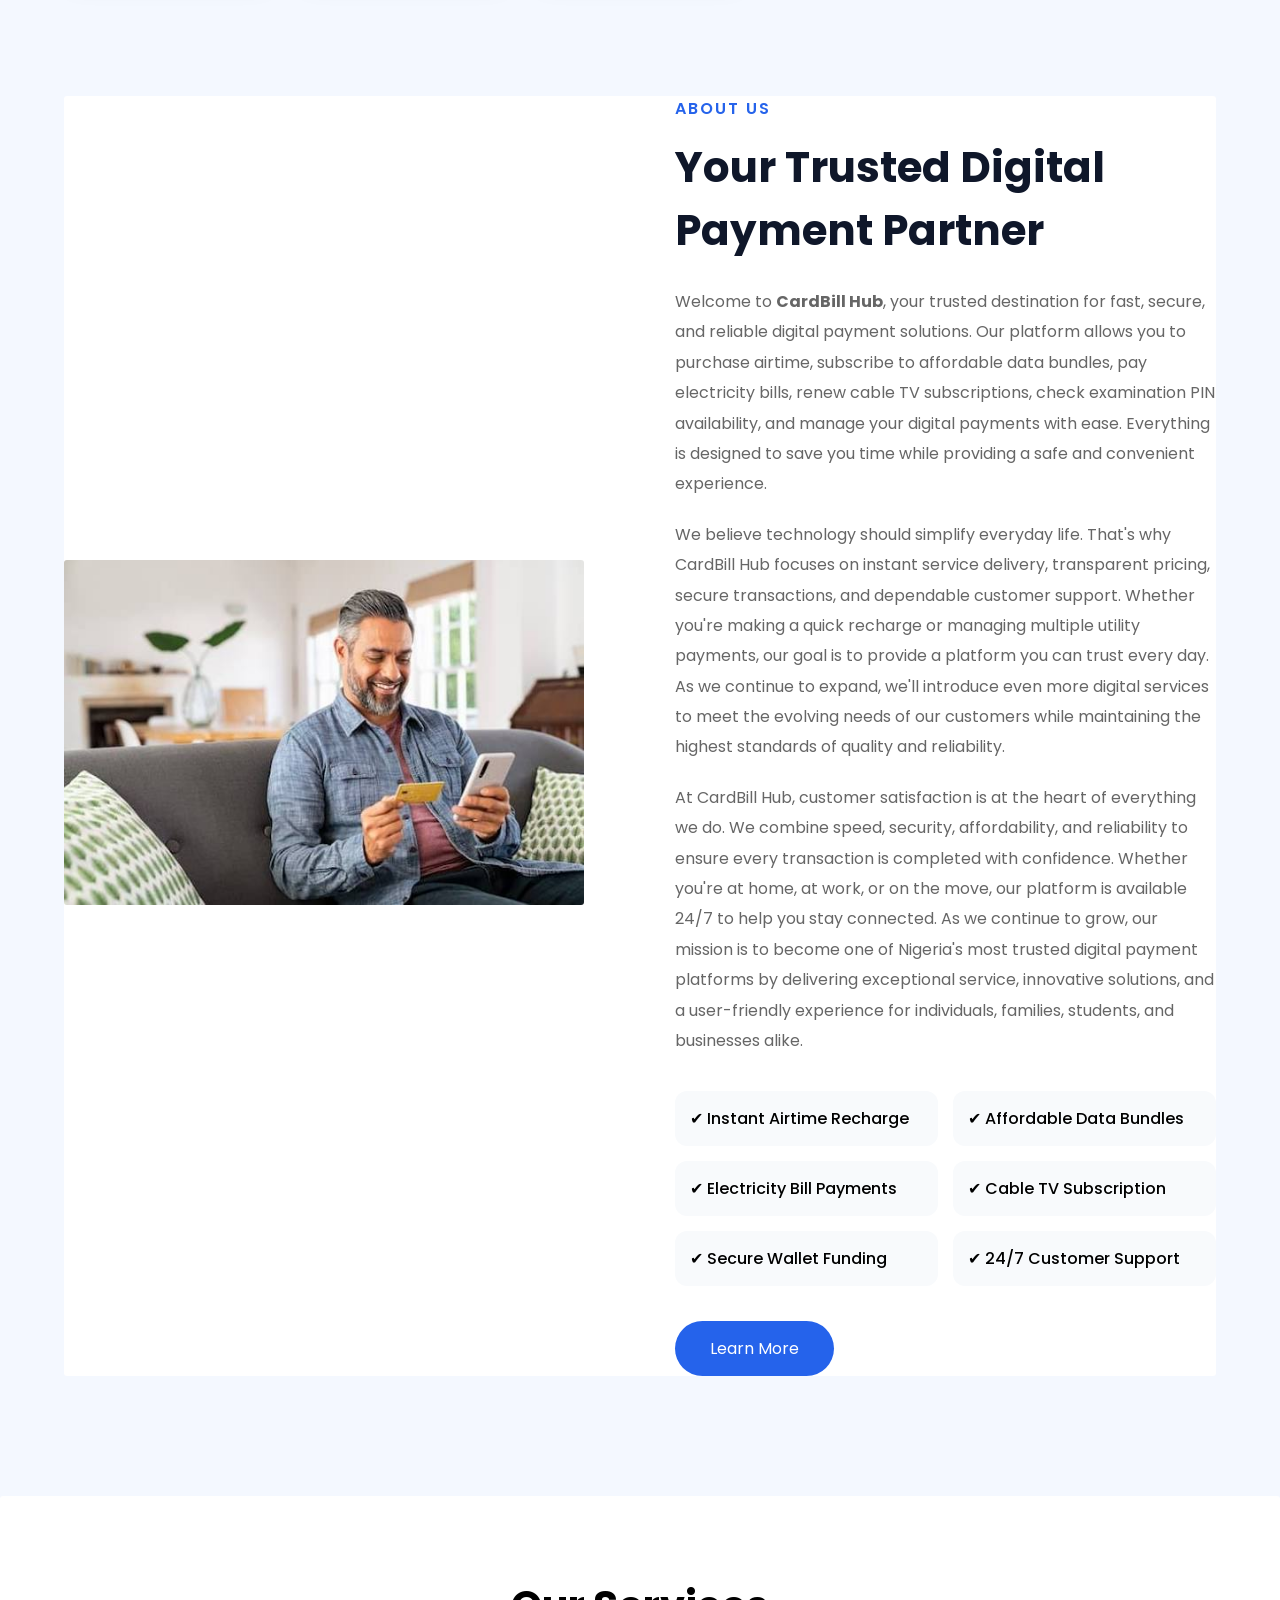
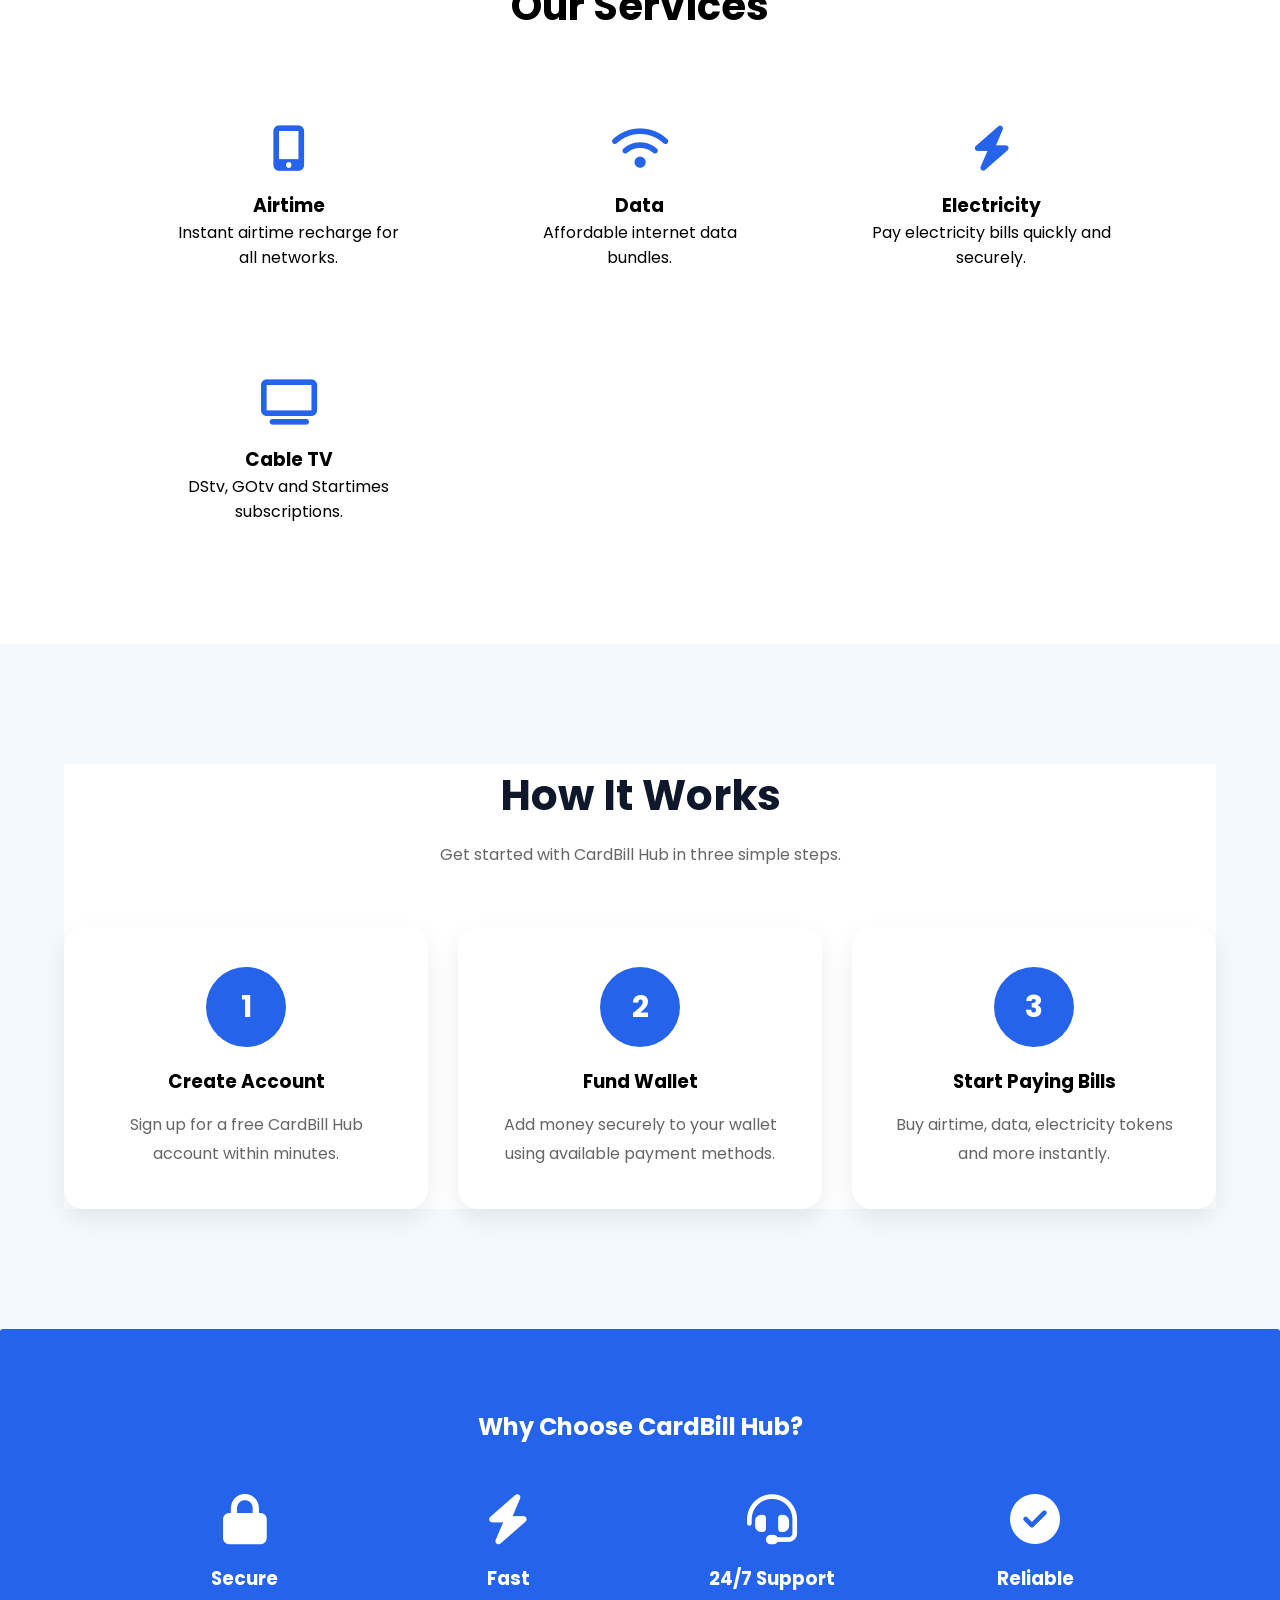
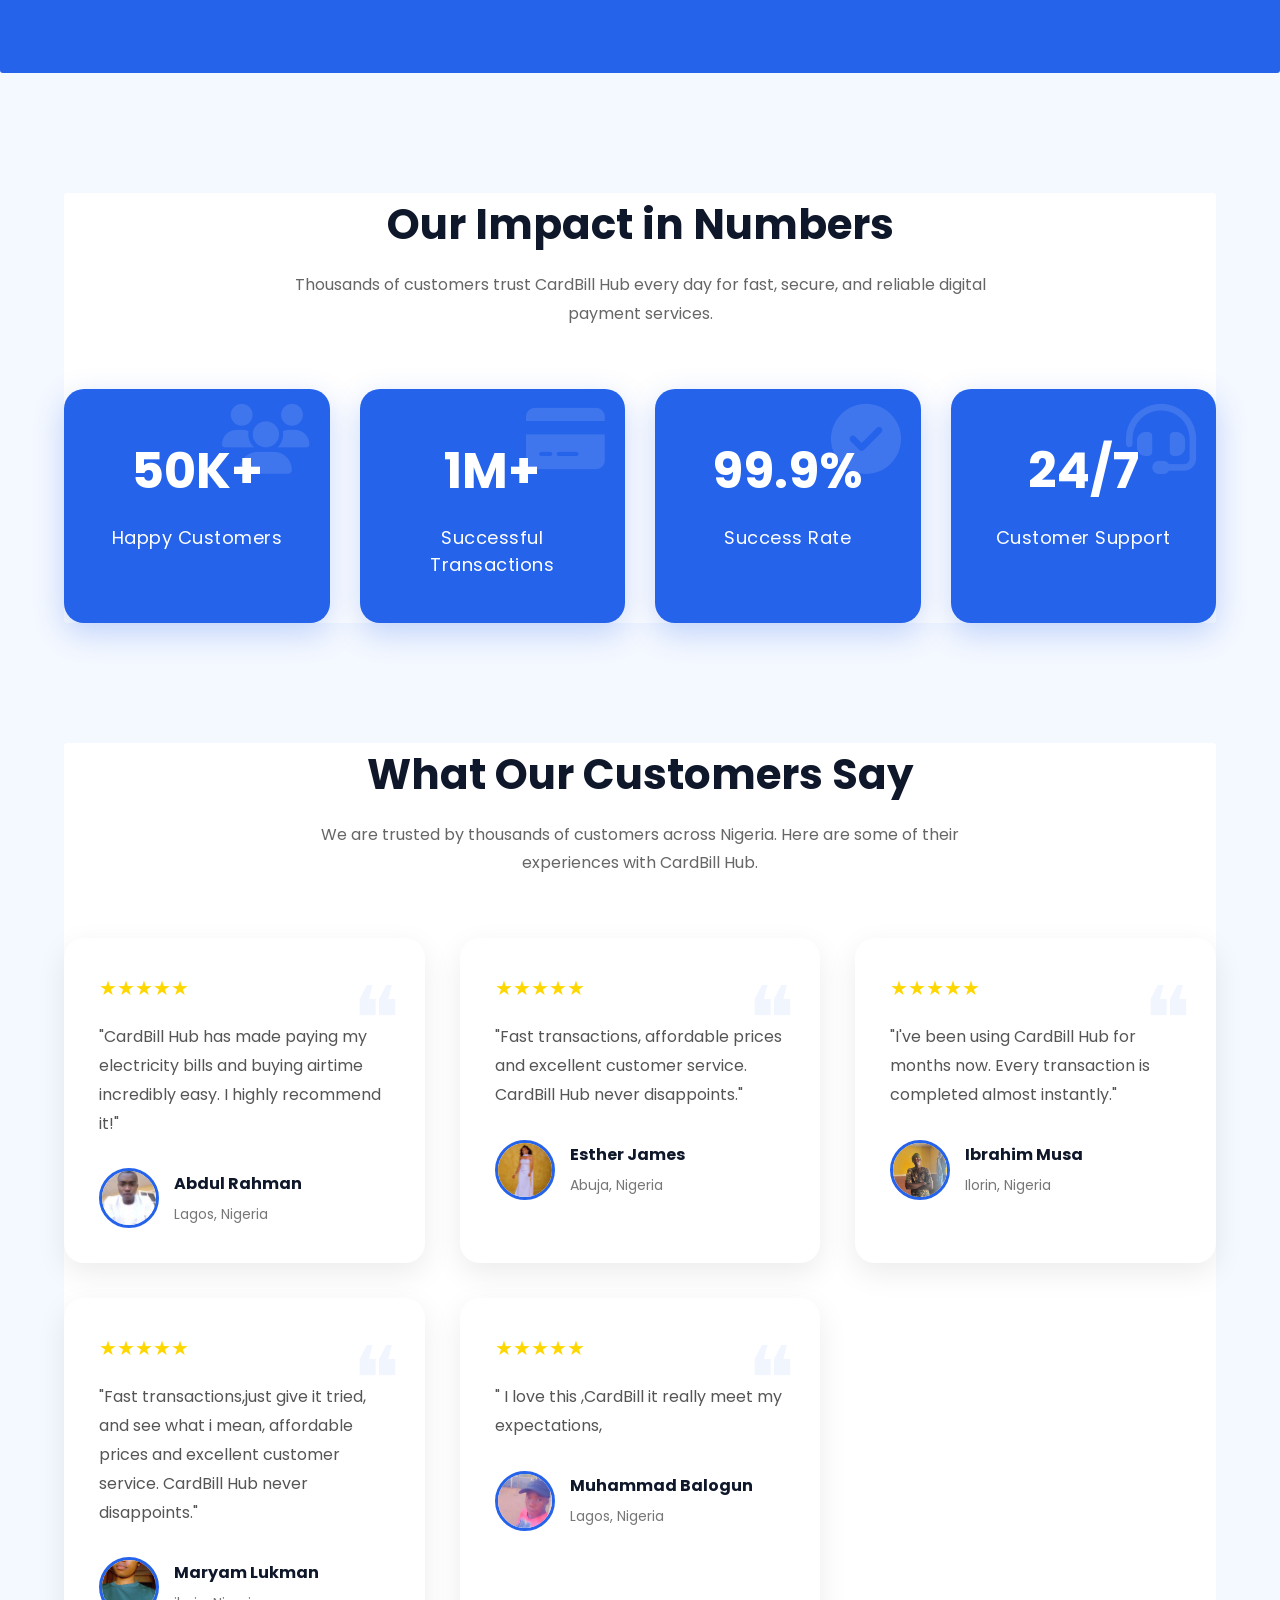
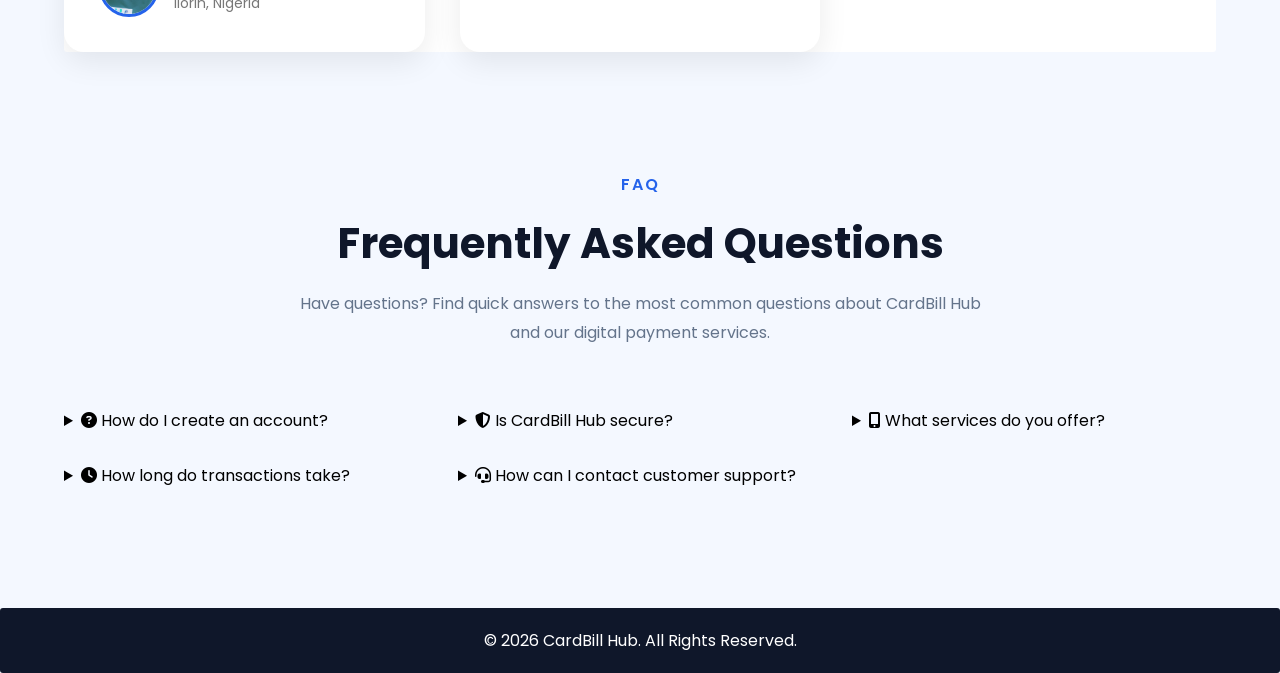
==== commit 3872eb35: "Add summary" ====
--- a/index.html
+++ b/index.html
@@ -601,108 +601,89 @@
         <h2>Frequently Asked Questions</h2>
 
         <p>
-            Have questions? We've got answers. Browse through our frequently asked
-            questions to learn more about CardBill Hub and how our services work.
+            Have questions? Find quick answers to the most common questions about
+            CardBill Hub and our digital payment services.
         </p>
 
     </div>
 
     <div class="faq-container">
 
-        <div class="faq-card">
-
-            <h3>
+        <details class="faq-item">
+
+            <summary>
                 <i class="fa-solid fa-circle-question"></i>
                 How do I create an account?
-            </h3>
-
-            <p>
-                Creating an account is simple. Click the <strong>Register</strong>
-                button, complete the registration form, verify your account, and
-                you'll be ready to enjoy all the services available on CardBill Hub.
-            </p>
-
-        </div>
-
-        <div class="faq-card">
-
-            <h3>
+            </summary>
+
+            <p>
+                Click the <strong>Register</strong> button, complete the registration
+                form, verify your account, and you're ready to enjoy all CardBill Hub
+                services.
+            </p>
+
+        </details>
+
+        <details class="faq-item">
+
+            <summary>
                 <i class="fa-solid fa-shield-halved"></i>
                 Is CardBill Hub secure?
-            </h3>
-
-            <p>
-                Absolutely. We prioritize your security by using secure payment
-                systems and industry-standard practices to protect your information
-                and every transaction you make.
-            </p>
-
-        </div>
-
-        <div class="faq-card">
-
-            <h3>
+            </summary>
+
+            <p>
+                Yes. We use secure payment systems and industry-standard security
+                practices to protect your information and transactions.
+            </p>
+
+        </details>
+
+        <details class="faq-item">
+
+            <summary>
                 <i class="fa-solid fa-mobile-screen-button"></i>
                 What services do you offer?
-            </h3>
-
-            <p>
-                We offer airtime recharge, data subscriptions, electricity bill
-                payments, cable TV subscriptions, wallet funding, and examination
-                PIN purchases—all in one convenient platform.
-            </p>
-
-        </div>
-
-        <div class="faq-card">
-
-            <h3>
+            </summary>
+
+            <p>
+                We provide airtime recharge, data subscriptions, electricity bill
+                payments, cable TV subscriptions, wallet funding, and examination PIN
+                purchases.
+            </p>
+
+        </details>
+
+        <details class="faq-item">
+
+            <summary>
                 <i class="fa-solid fa-clock"></i>
                 How long do transactions take?
-            </h3>
-
-            <p>
-                Most transactions are completed within a few seconds. In rare
-                cases, slight delays may occur due to service provider maintenance
-                or network issues.
-            </p>
-
-        </div>
-
-        <div class="faq-card">
-
-            <h3>
-                <i class="fa-solid fa-signal"></i>
-                Which networks do you support?
-            </h3>
-
-            <p>
-                We currently support MTN, Airtel, Glo, and 9mobile for airtime
-                and data purchases, along with several electricity providers and
-                TV subscription services across Nigeria.
-            </p>
-
-        </div>
-
-        <div class="faq-card">
-
-            <h3>
+            </summary>
+
+            <p>
+                Most transactions are completed within seconds, although processing
+                time may vary depending on the service provider.
+            </p>
+
+        </details>
+
+        <details class="faq-item">
+
+            <summary>
                 <i class="fa-solid fa-headset"></i>
                 How can I contact customer support?
-            </h3>
-
-            <p>
-                Our support team is available to assist you through WhatsApp,
-                email, and our Contact page. We're committed to responding quickly
-                and resolving your issues efficiently.
-            </p>
-
-        </div>
-
-    </div>
-
-</section>
-
+            </summary>
+
+            <p>
+                You can contact us through WhatsApp, email, or our Contact page.
+                Our support team is always ready to assist you.
+            </p>
+
+        </details>
+
+    </div>
+
+</section>
 <footer>
 
 <p>
--- a/style.css
+++ b/style.css
@@ -3,6 +3,7 @@
     padding:0;
     box-sizing:border-box;
     font-family:'Poppins',sans-serif;
+    border-radius: 3px;
 }
 
 body{
@@ -213,7 +214,7 @@
 
 .why{
 
-     background: white;
+     background:#2563EB;
 
     color:white;
 
@@ -902,4 +903,92 @@
     font-size:14px;
 
 }
-
+/*=====================================
+            FAQ SECTION
+======================================*/
+
+.faq{
+
+    width:90%;
+    margin:120px auto;
+
+}
+
+.faq-title{
+
+    text-align:center;
+    margin-bottom:60px;
+
+}
+
+.faq-title h2{
+
+    font-size:42px;
+    color:#0f172a;
+    margin:15px 0;
+
+}
+
+.faq-title p{
+
+    max-width:700px;
+    margin:auto;
+    color:#64748B;
+    line-height:1.8;
+
+}
+
+.faq-container{
+
+    display:grid;
+    grid-template-columns:repeat(auto-fit,minmax(330px,1fr));
+    gap:30px;
+
+}
+
+.faq-card{
+
+    background:#fff;
+    padding:30px;
+    border-radius:18px;
+    border-top:5px solid #2563EB;
+    box-shadow:0 10px 30px rgba(0,0,0,.08);
+    transition:.4s;
+
+}
+
+.faq-card:hover{
+
+    transform:translateY(-10px);
+    box-shadow:0 20px 40px rgba(37,99,235,.15);
+
+}
+
+.faq-card h3{
+
+    display:flex;
+    align-items:center;
+    gap:12px;
+
+    color:#0f172a;
+
+    margin-bottom:18px;
+
+    font-size:21px;
+
+}
+
+.faq-card h3 i{
+
+    color:#2563EB;
+    font-size:24px;
+
+}
+
+.faq-card p{
+
+    color:#64748B;
+    line-height:1.9;
+    font-size:16px;
+
+}
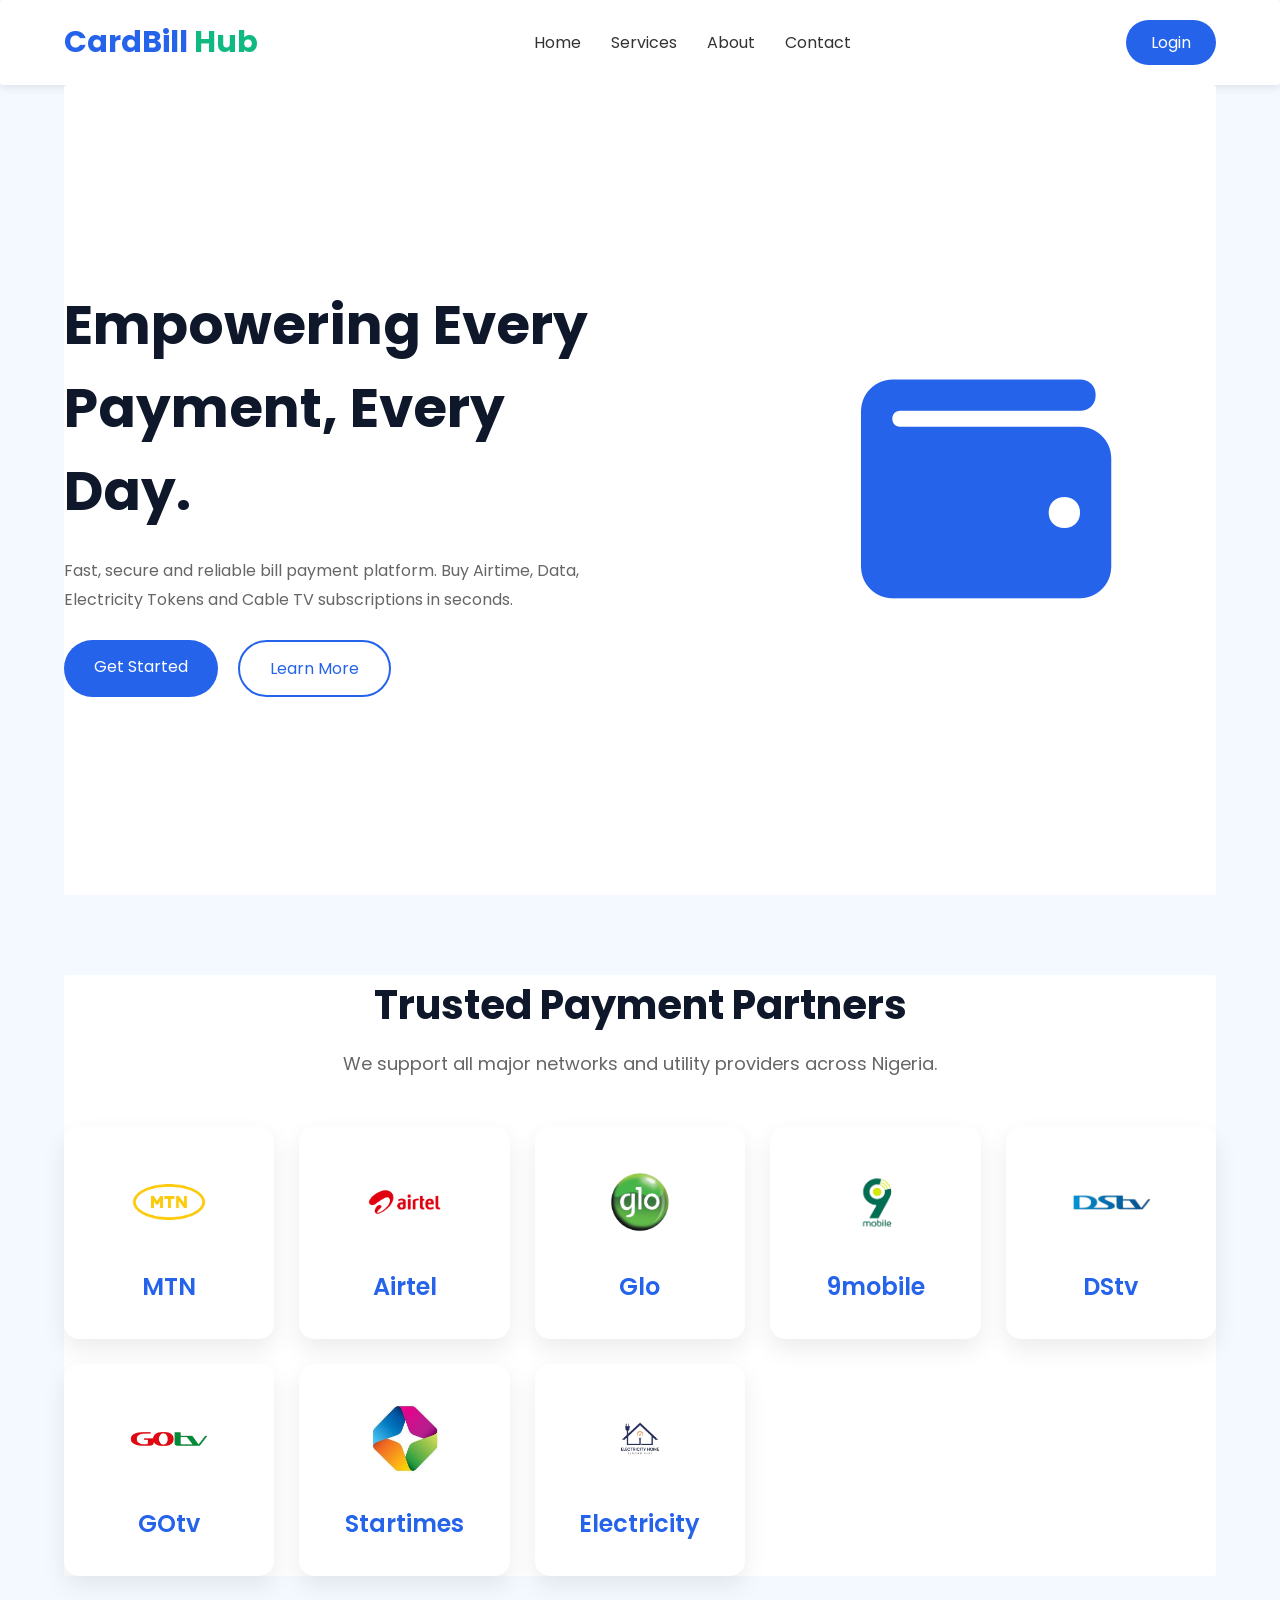
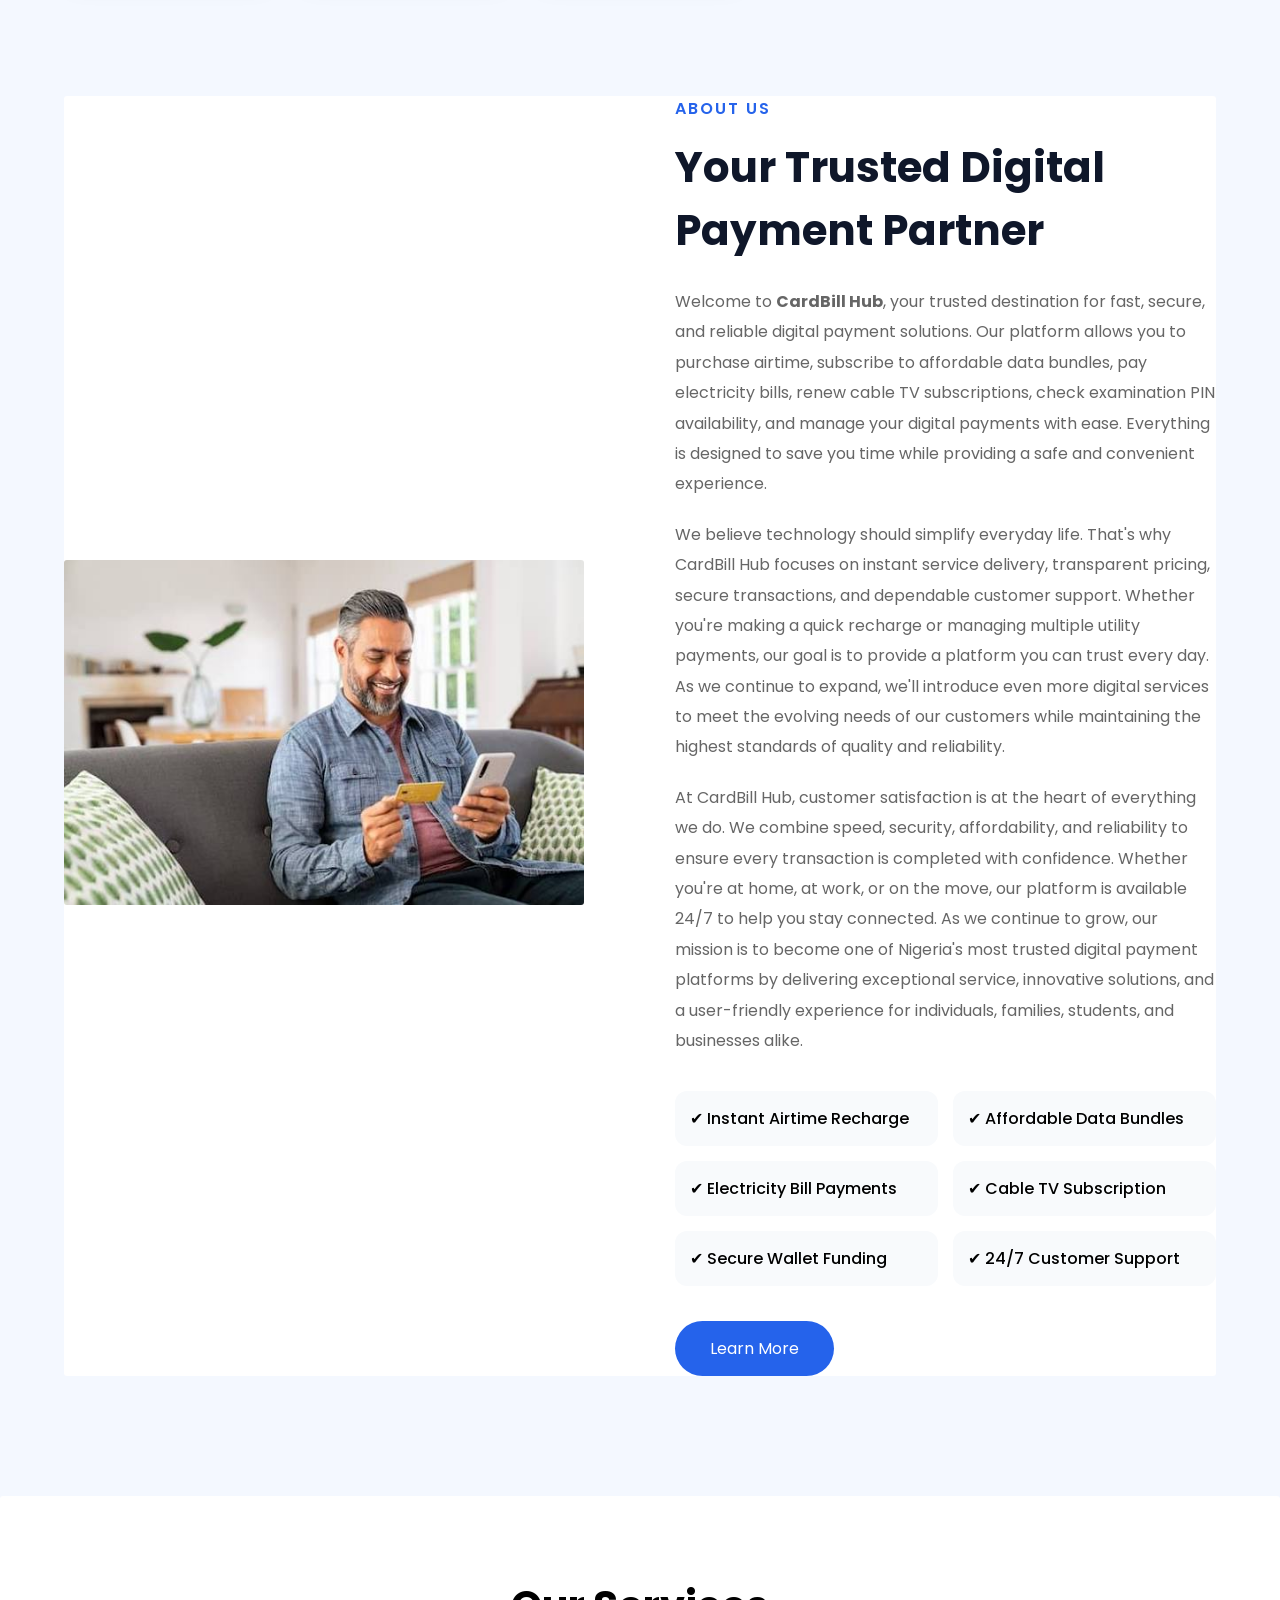
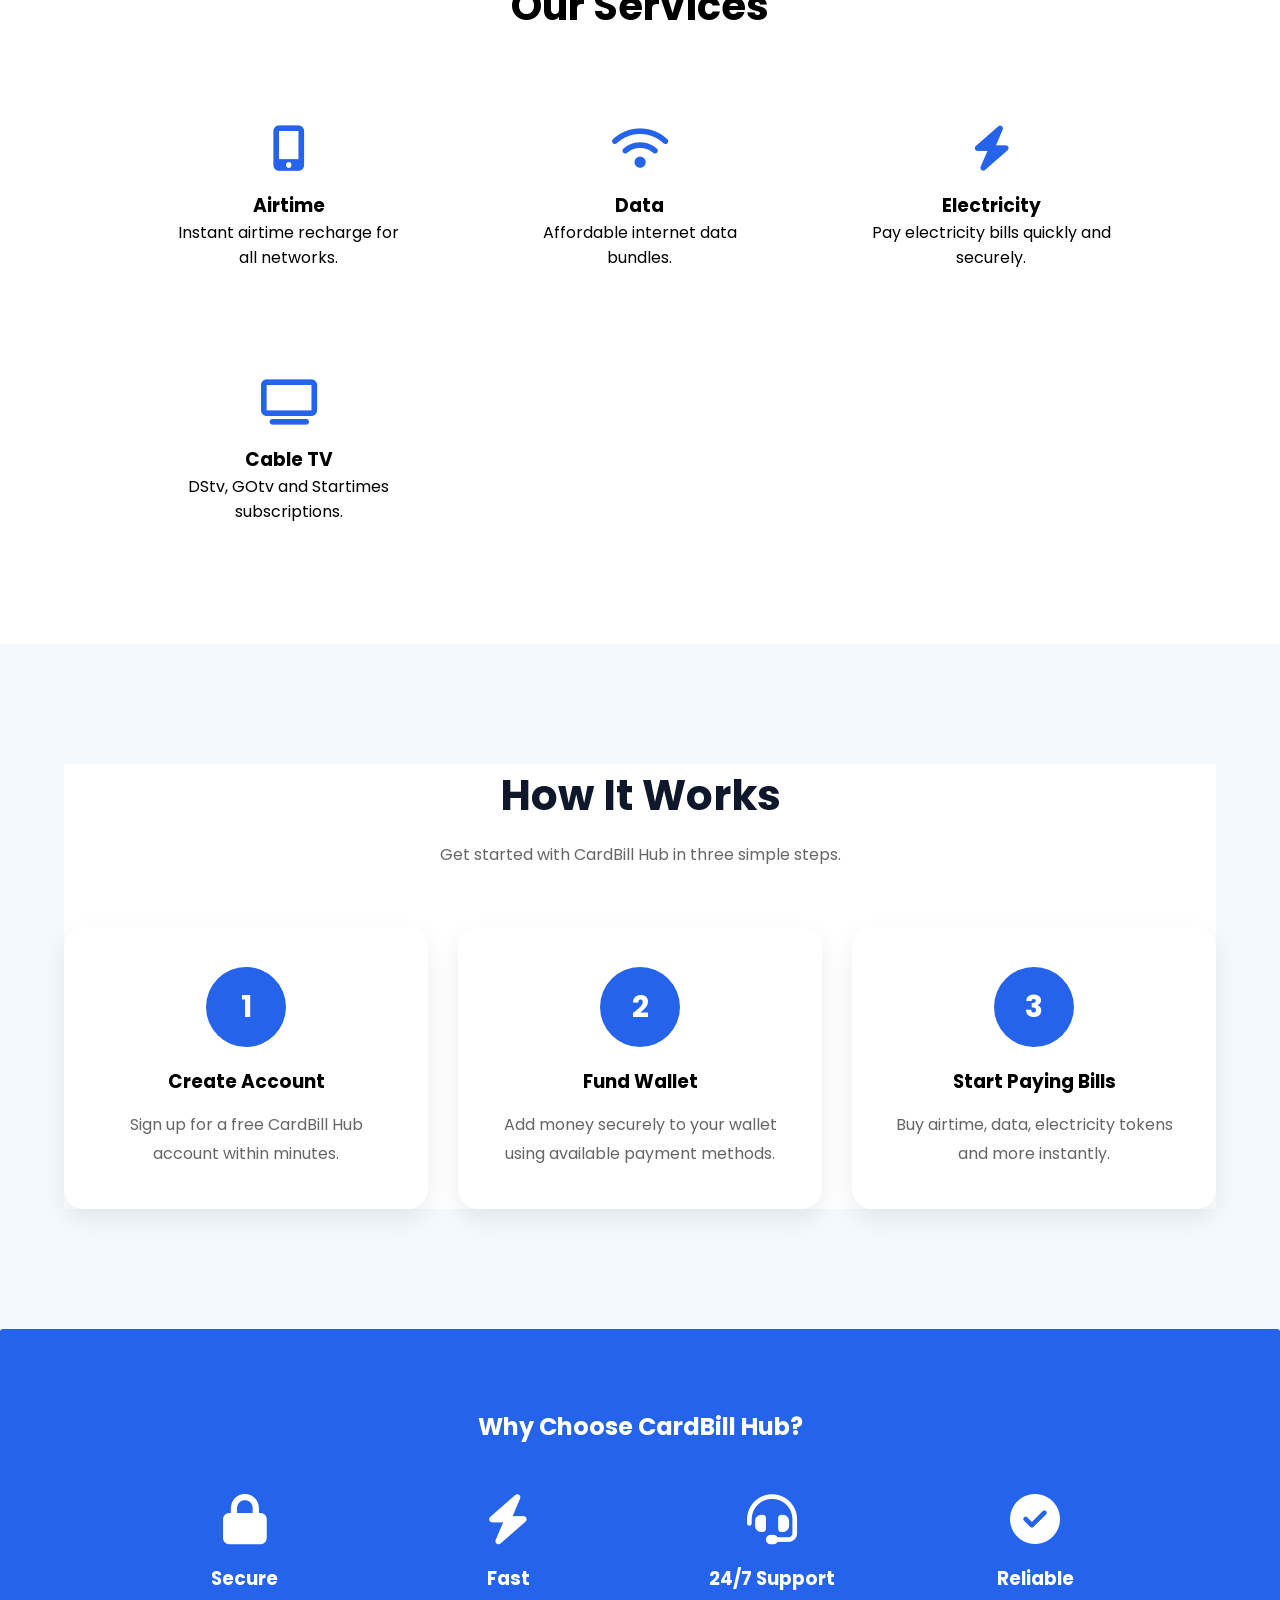
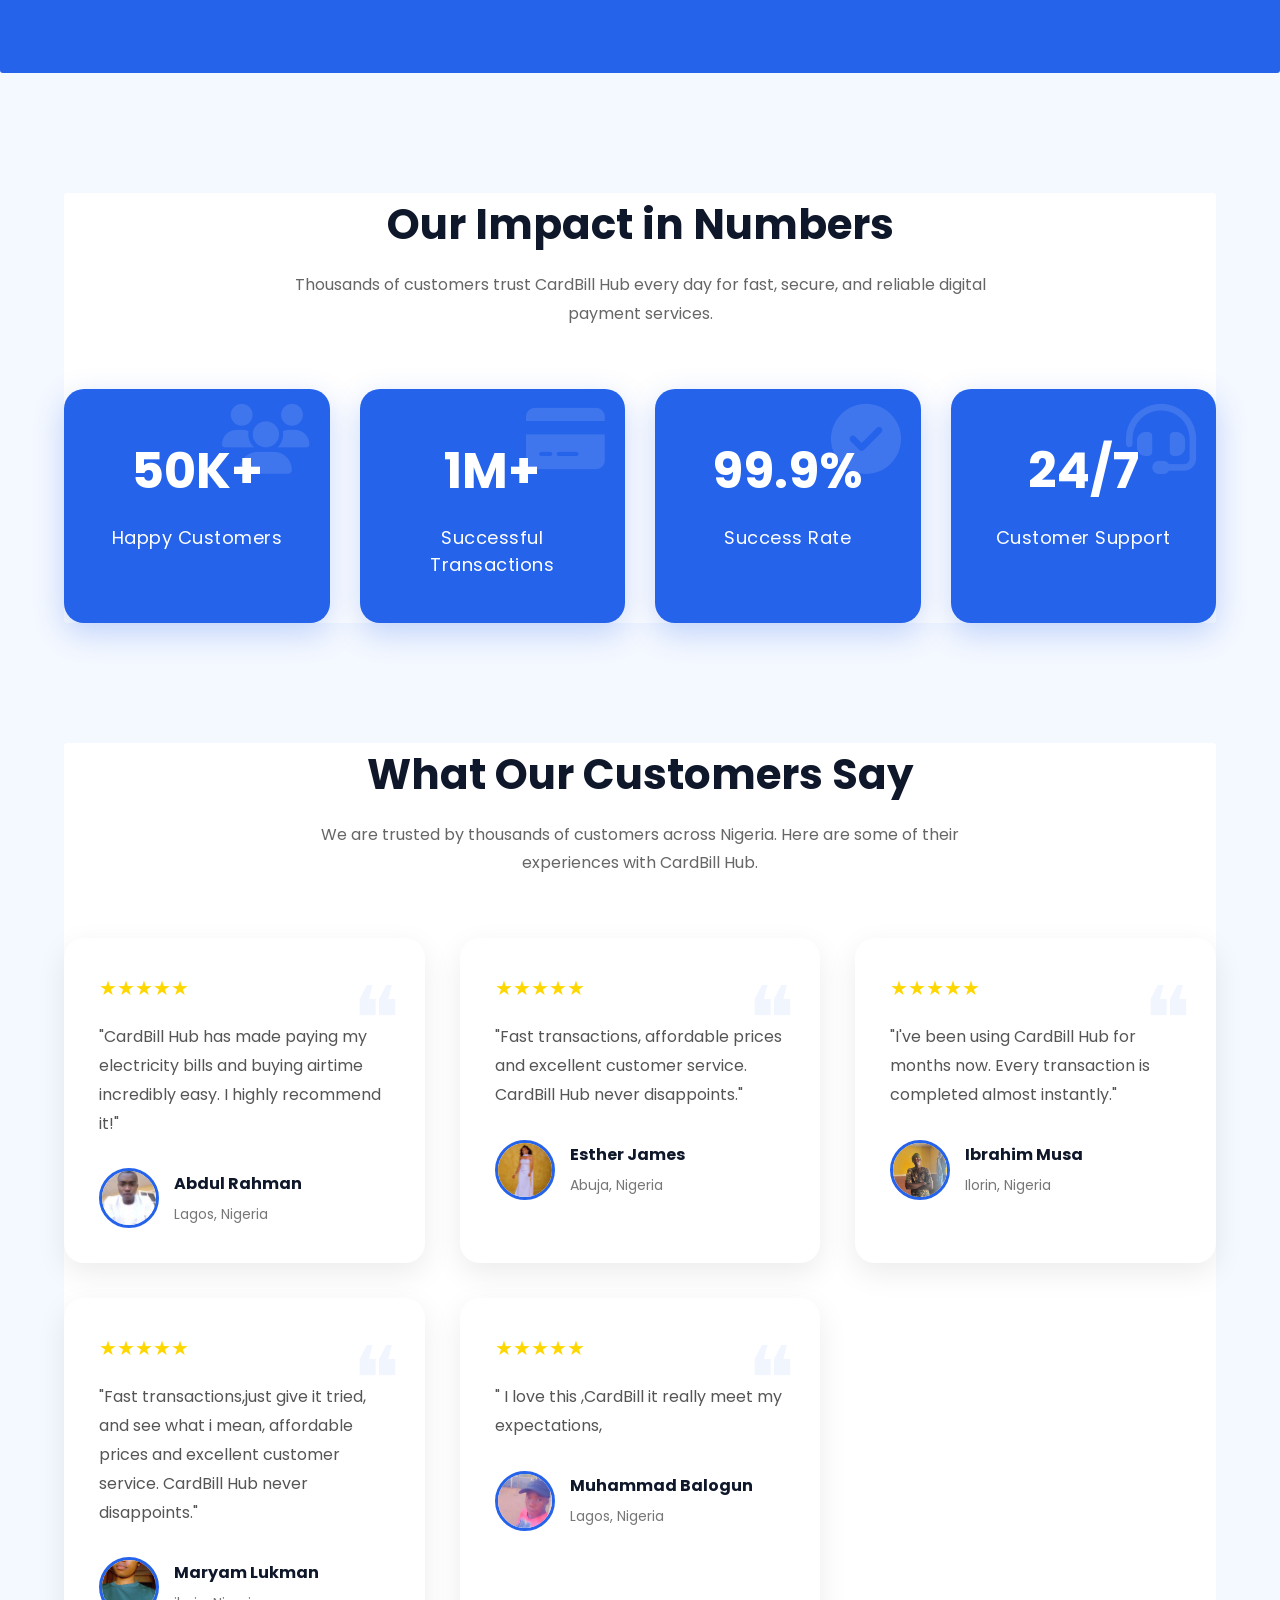
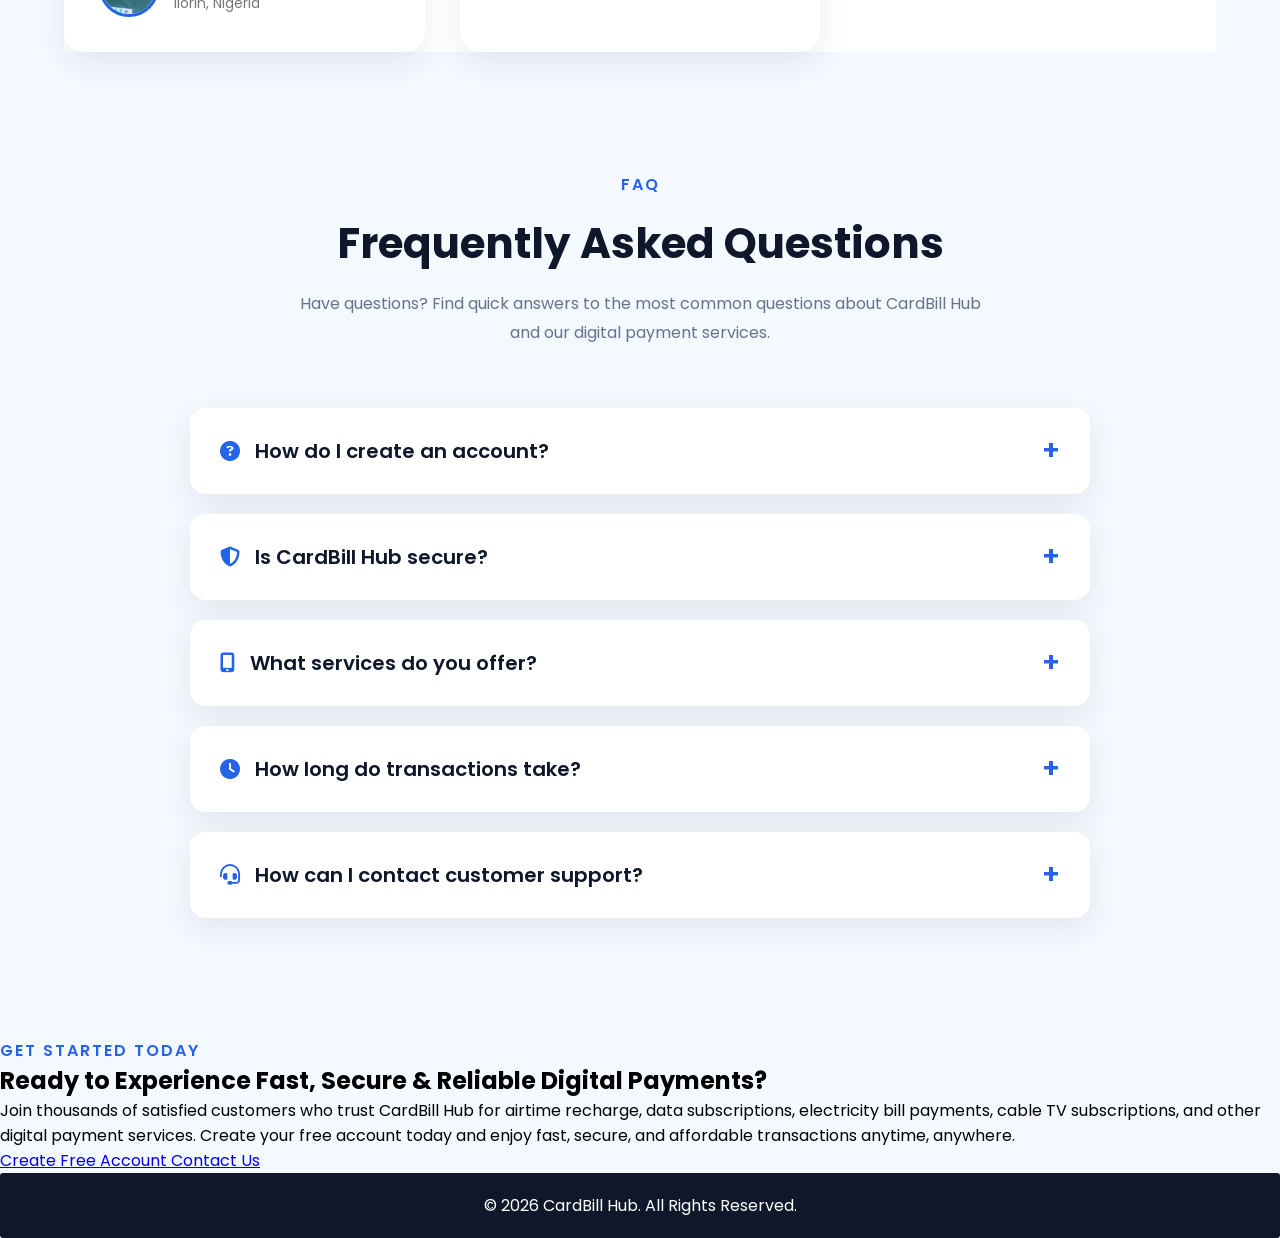
==== commit 4b960162: "Add CTA" ====
--- a/index.html
+++ b/index.html
@@ -684,6 +684,49 @@
     </div>
 
 </section>
+
+
+<!--=====================================
+            CALL TO ACTION
+======================================-->
+
+<section class="cta">
+
+    <div class="cta-content">
+
+        <span class="section-tag">
+            GET STARTED TODAY
+        </span>
+
+        <h2>
+            Ready to Experience Fast, Secure & Reliable Digital Payments?
+        </h2>
+
+        <p>
+            Join thousands of satisfied customers who trust CardBill Hub for
+            airtime recharge, data subscriptions, electricity bill payments,
+            cable TV subscriptions, and other digital payment services.
+            Create your free account today and enjoy fast, secure, and
+            affordable transactions anytime, anywhere.
+        </p>
+
+        <div class="cta-buttons">
+
+            <a href="#" class="btn-primary">
+                Create Free Account
+            </a>
+
+            <a href="#" class="btn-secondary">
+                Contact Us
+            </a>
+
+        </div>
+
+    </div>
+
+</section>
+
+    
 <footer>
 
 <p>
--- a/style.css
+++ b/style.css
@@ -924,7 +924,7 @@
 .faq-title h2{
 
     font-size:42px;
-    color:#0f172a;
+    color:#0F172A;
     margin:15px 0;
 
 }
@@ -940,55 +940,93 @@
 
 .faq-container{
 
-    display:grid;
-    grid-template-columns:repeat(auto-fit,minmax(330px,1fr));
-    gap:30px;
-
-}
-
-.faq-card{
+    max-width:900px;
+    margin:auto;
+
+}
+
+.faq-item{
+
+    margin-bottom:20px;
 
     background:#fff;
-    padding:30px;
-    border-radius:18px;
-    border-top:5px solid #2563EB;
+
+    border-radius:15px;
+
     box-shadow:0 10px 30px rgba(0,0,0,.08);
-    transition:.4s;
-
-}
-
-.faq-card:hover{
-
-    transform:translateY(-10px);
-    box-shadow:0 20px 40px rgba(37,99,235,.15);
-
-}
-
-.faq-card h3{
+
+    overflow:hidden;
+
+}
+
+.faq-item summary{
+
+    list-style:none;
+
+    cursor:pointer;
+
+    padding:22px 30px;
+
+    font-size:20px;
+
+    font-weight:600;
 
     display:flex;
+
     align-items:center;
-    gap:12px;
-
-    color:#0f172a;
-
-    margin-bottom:18px;
-
-    font-size:21px;
-
-}
-
-.faq-card h3 i{
+
+    gap:15px;
+
+    color:#0F172A;
+
+    transition:.3s;
+
+}
+
+.faq-item summary::-webkit-details-marker{
+
+    display:none;
+
+}
+
+.faq-item summary::after{
+
+    content:"+";
+
+    margin-left:auto;
+
+    font-size:28px;
 
     color:#2563EB;
-    font-size:24px;
-
-}
-
-.faq-card p{
+
+    transition:.3s;
+
+}
+
+.faq-item[open] summary::after{
+
+    content:"−";
+
+}
+
+.faq-item summary:hover{
+
+    background:#F8FAFC;
+
+}
+
+.faq-item summary i{
+
+    color:#2563EB;
+
+}
+
+.faq-item p{
+
+    padding:0 30px 25px;
 
     color:#64748B;
-    line-height:1.9;
-    font-size:16px;
-
-}
+
+    line-height:1.8;
+
+}
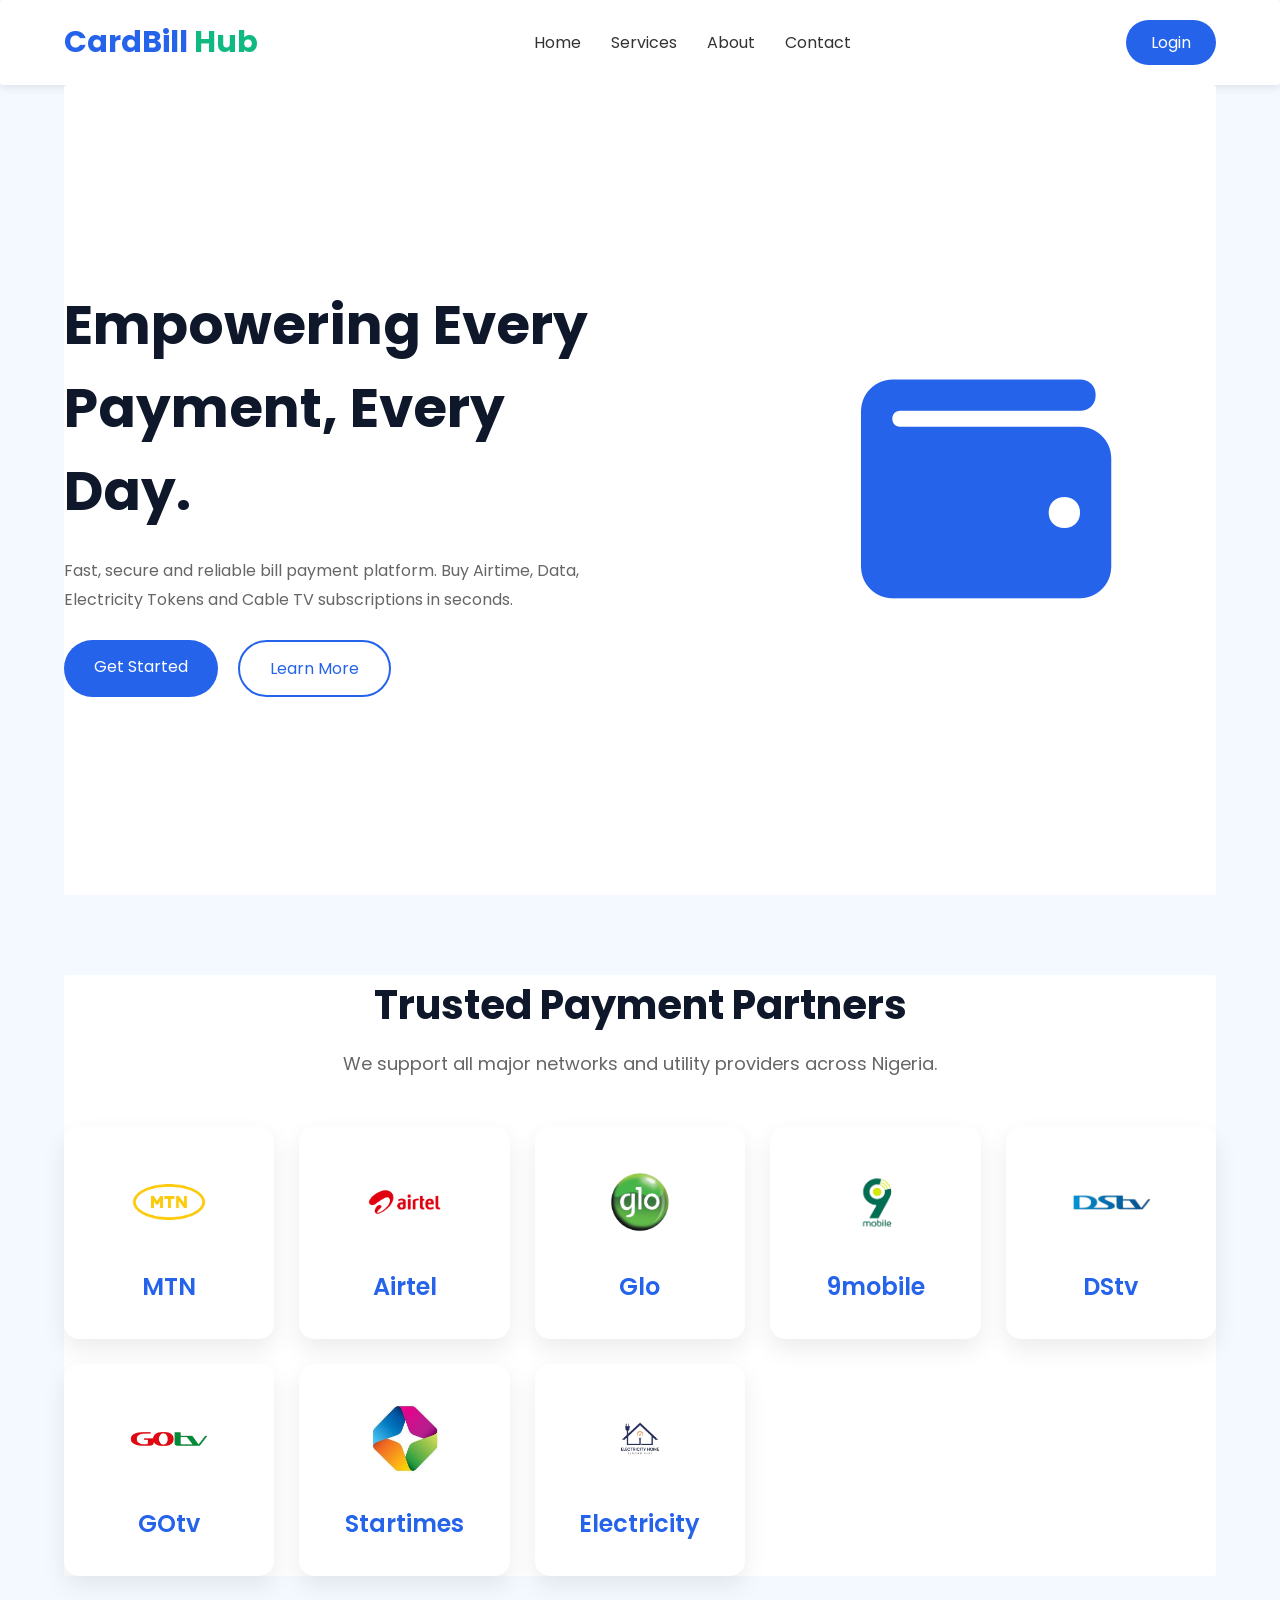
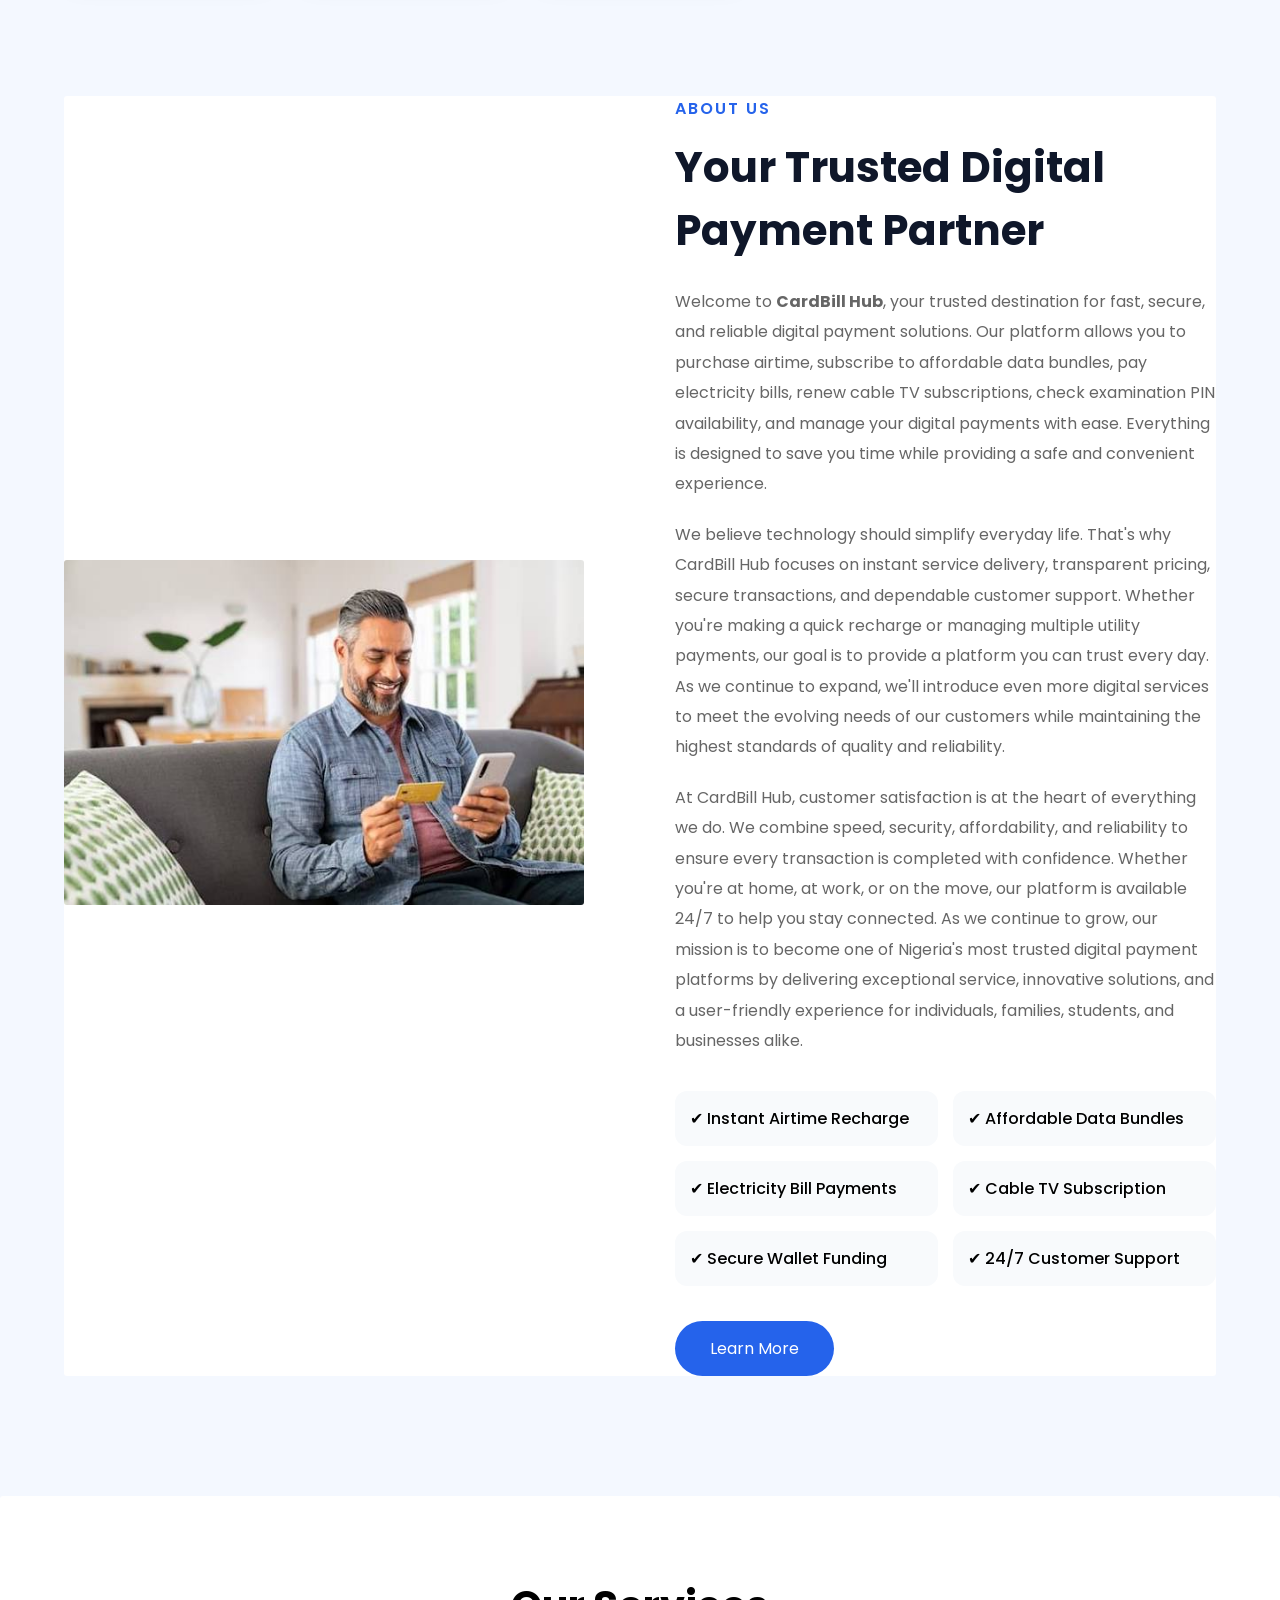
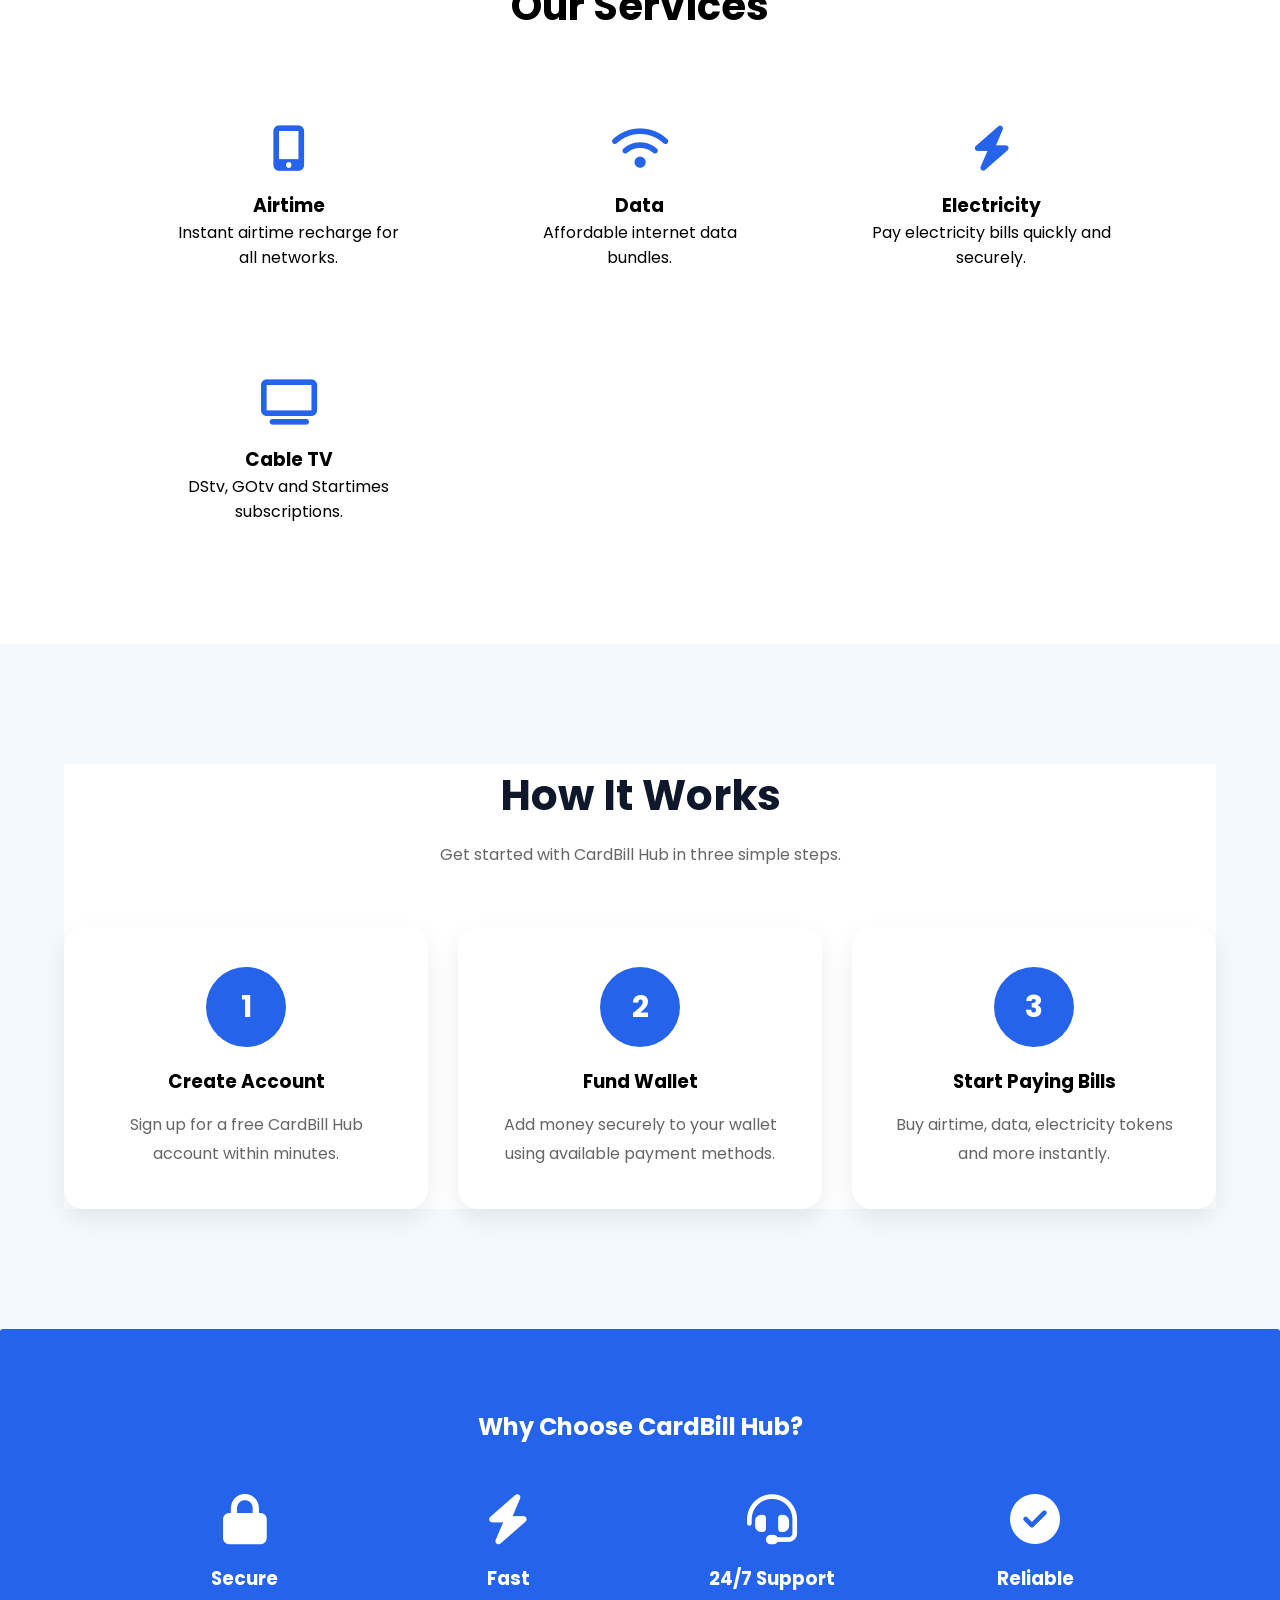
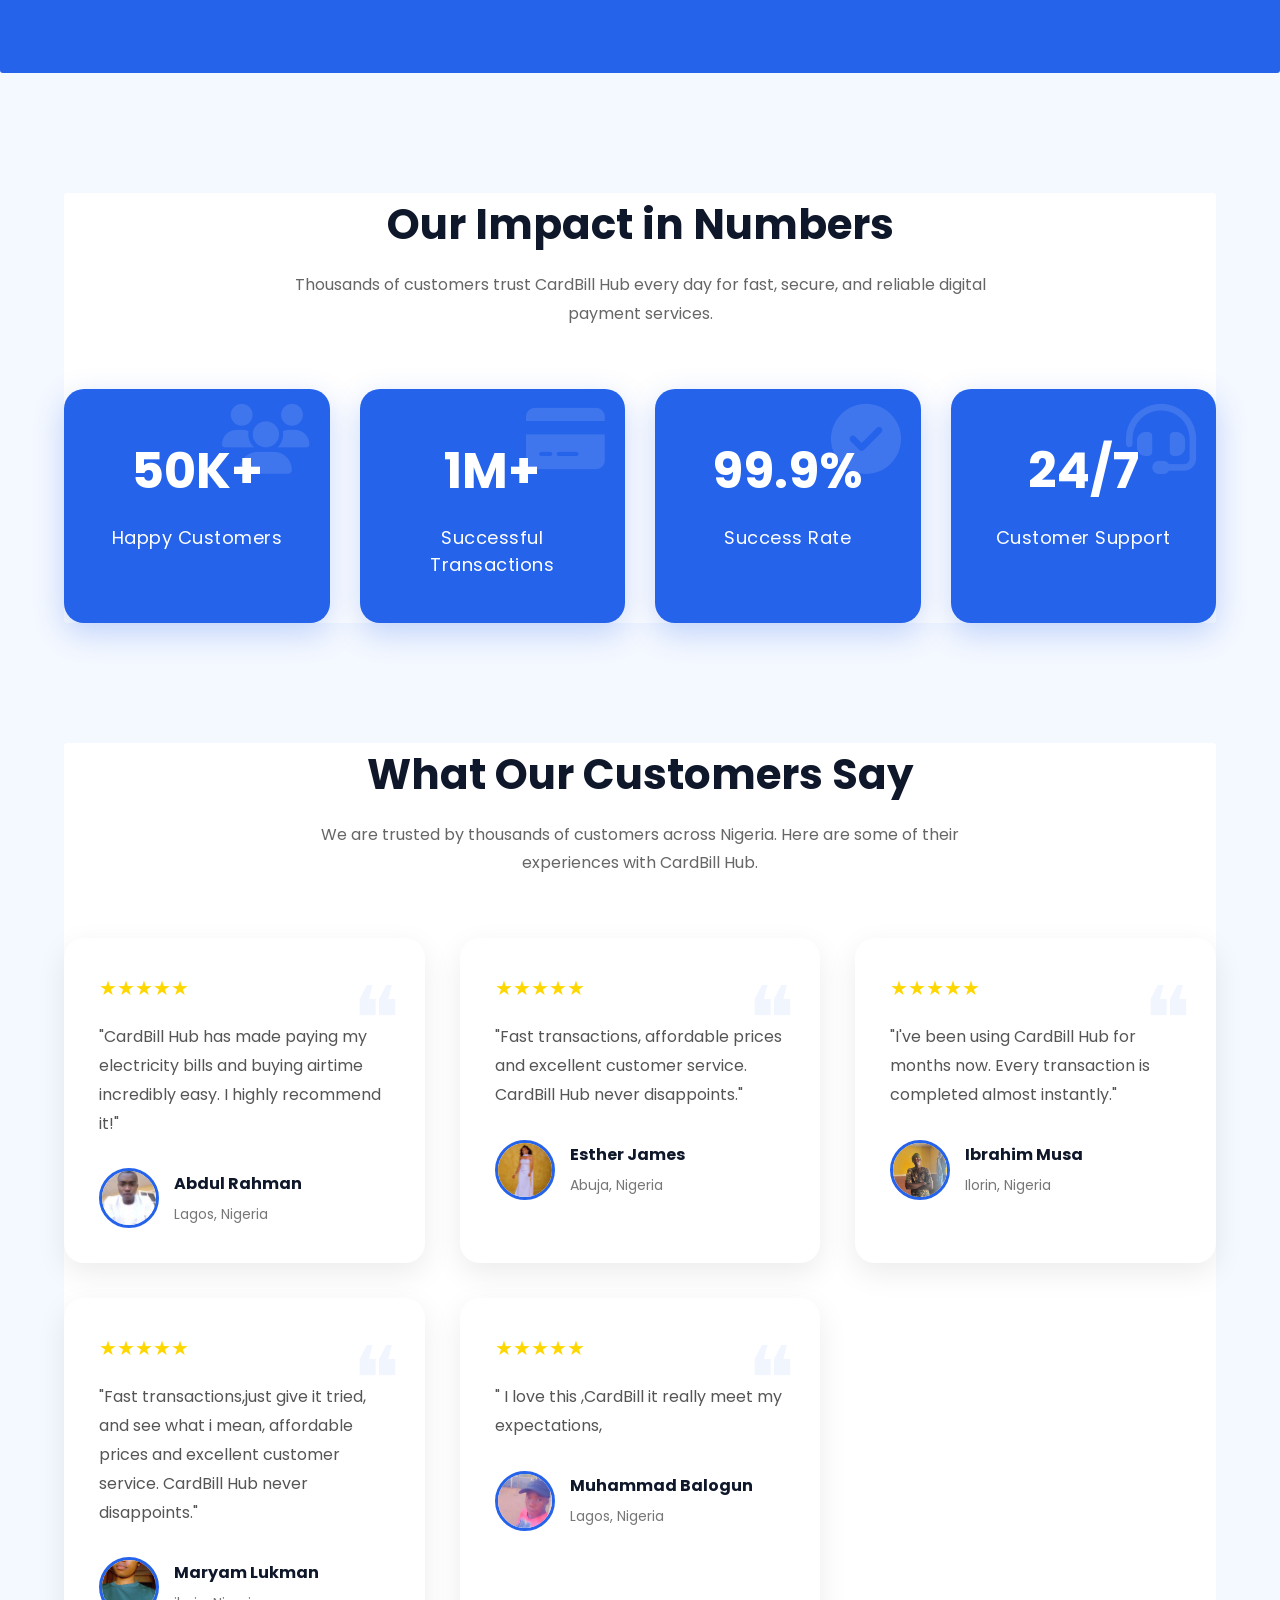
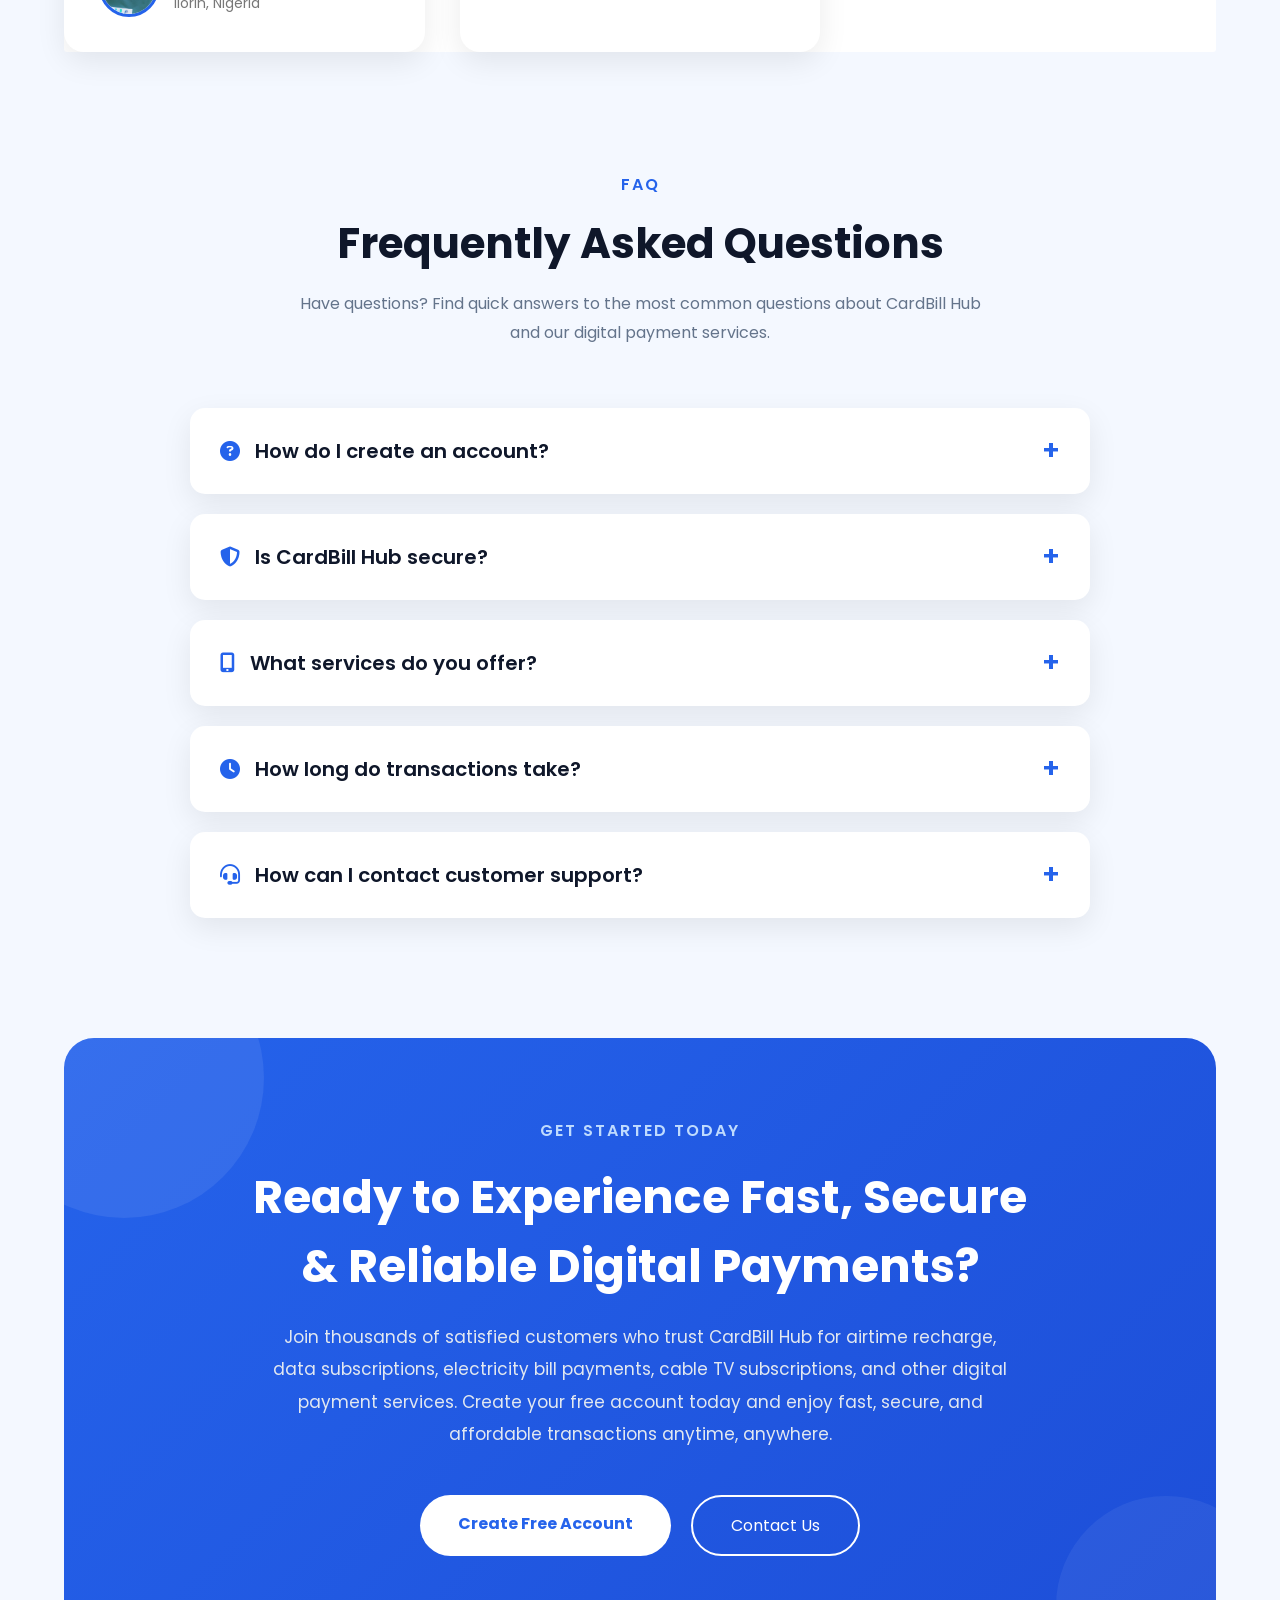
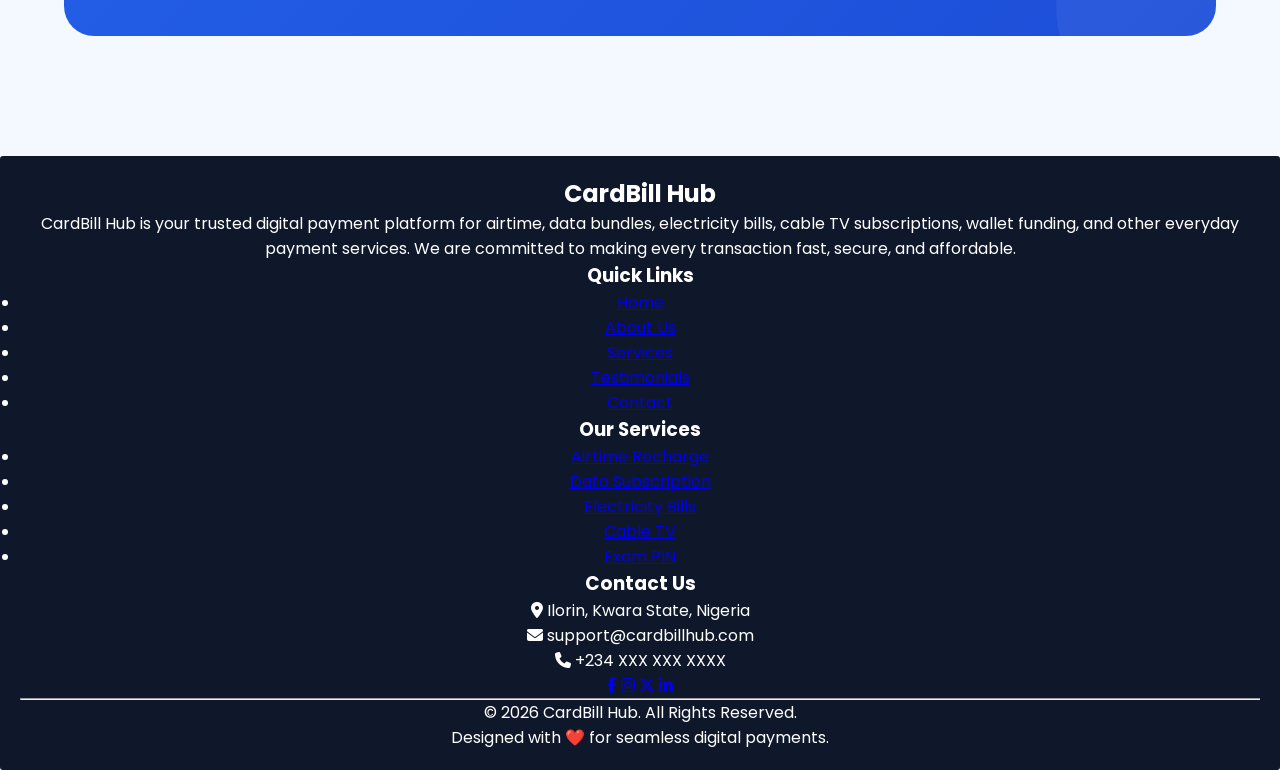
==== commit 66b0ae5e: "Add footer" ====
--- a/index.html
+++ b/index.html
@@ -727,16 +727,116 @@
 </section>
 
     
-<footer>
-
-<p>
-
-© 2026 CardBill Hub. All Rights Reserved.
-
-</p>
+<!--=====================================
+                FOOTER
+======================================-->
+
+<footer class="footer">
+
+    <div class="footer-container">
+
+        <!-- Company -->
+
+        <div class="footer-box">
+
+            <h2>CardBill Hub</h2>
+
+            <p>
+                CardBill Hub is your trusted digital payment platform for airtime,
+                data bundles, electricity bills, cable TV subscriptions, wallet
+                funding, and other everyday payment services. We are committed to
+                making every transaction fast, secure, and affordable.
+            </p>
+
+        </div>
+
+        <!-- Quick Links -->
+
+        <div class="footer-box">
+
+            <h3>Quick Links</h3>
+
+            <ul>
+
+                <li><a href="#">Home</a></li>
+
+                <li><a href="#">About Us</a></li>
+
+                <li><a href="#">Services</a></li>
+
+                <li><a href="#">Testimonials</a></li>
+
+                <li><a href="#">Contact</a></li>
+
+            </ul>
+
+        </div>
+
+        <!-- Services -->
+
+        <div class="footer-box">
+
+            <h3>Our Services</h3>
+
+            <ul>
+
+                <li><a href="#">Airtime Recharge</a></li>
+
+                <li><a href="#">Data Subscription</a></li>
+
+                <li><a href="#">Electricity Bills</a></li>
+
+                <li><a href="#">Cable TV</a></li>
+
+                <li><a href="#">Exam PIN</a></li>
+
+            </ul>
+
+        </div>
+
+        <!-- Contact -->
+
+        <div class="footer-box">
+
+            <h3>Contact Us</h3>
+
+            <p><i class="fa-solid fa-location-dot"></i> Ilorin, Kwara State, Nigeria</p>
+
+            <p><i class="fa-solid fa-envelope"></i> support@cardbillhub.com</p>
+
+            <p><i class="fa-solid fa-phone"></i> +234 XXX XXX XXXX</p>
+
+            <div class="social-icons">
+
+                <a href="#"><i class="fa-brands fa-facebook-f"></i></a>
+
+                <a href="#"><i class="fa-brands fa-instagram"></i></a>
+
+                <a href="#"><i class="fa-brands fa-x-twitter"></i></a>
+
+                <a href="#"><i class="fa-brands fa-linkedin-in"></i></a>
+
+            </div>
+
+        </div>
+
+    </div>
+
+    <hr>
+
+    <div class="footer-bottom">
+
+        <p>
+            © 2026 CardBill Hub. All Rights Reserved.
+        </p>
+
+        <p>
+            Designed with ❤️ for seamless digital payments.
+        </p>
+
+    </div>
 
 </footer>
-
 
 </body>
 </html>
--- a/style.css
+++ b/style.css
@@ -1030,3 +1030,174 @@
     line-height:1.8;
 
 }
+
+/*=====================================
+        CALL TO ACTION
+======================================*/
+
+.cta{
+
+    width:90%;
+    margin:120px auto;
+
+    background:linear-gradient(135deg,#2563EB,#1D4ED8);
+
+    border-radius:30px;
+
+    padding:80px 60px;
+
+    position:relative;
+
+    overflow:hidden;
+
+    text-align:center;
+
+}
+
+/* Decorative Circles */
+
+.cta::before{
+
+    content:"";
+
+    position:absolute;
+
+    width:280px;
+
+    height:280px;
+
+    background:rgba(255,255,255,.08);
+
+    border-radius:50%;
+
+    top:-100px;
+
+    left:-80px;
+
+}
+
+.cta::after{
+
+    content:"";
+
+    position:absolute;
+
+    width:220px;
+
+    height:220px;
+
+    background:rgba(255,255,255,.06);
+
+    border-radius:50%;
+
+    bottom:-80px;
+
+    right:-60px;
+
+}
+
+.cta-content{
+
+    position:relative;
+
+    z-index:2;
+
+}
+
+.cta .section-tag{
+
+    color:#BFDBFE;
+
+    font-weight:600;
+
+    letter-spacing:2px;
+
+}
+
+.cta h2{
+
+    color:white;
+
+    font-size:46px;
+
+    margin:20px auto;
+
+    max-width:800px;
+
+}
+
+.cta p{
+
+    color:#E2E8F0;
+
+    max-width:750px;
+
+    margin:auto;
+
+    line-height:1.9;
+
+    font-size:17px;
+
+}
+
+.cta-buttons{
+
+    margin-top:45px;
+
+    display:flex;
+
+    justify-content:center;
+
+    gap:20px;
+
+    flex-wrap:wrap;
+
+}
+
+.btn-primary{
+
+    text-decoration:none;
+
+    background:white;
+
+    color:#2563EB;
+
+    padding:16px 38px;
+
+    border-radius:50px;
+
+    font-weight:bold;
+
+    transition:.4s;
+
+}
+
+.btn-primary:hover{
+
+    transform:translateY(-5px);
+
+}
+
+.btn-secondary{
+
+    text-decoration:none;
+
+    color:white;
+
+    border:2px solid white;
+
+    padding:16px 38px;
+
+    border-radius:50px;
+
+    transition:.4s;
+
+}
+
+.btn-secondary:hover{
+
+    background:white;
+
+    color:#2563EB;
+
+}
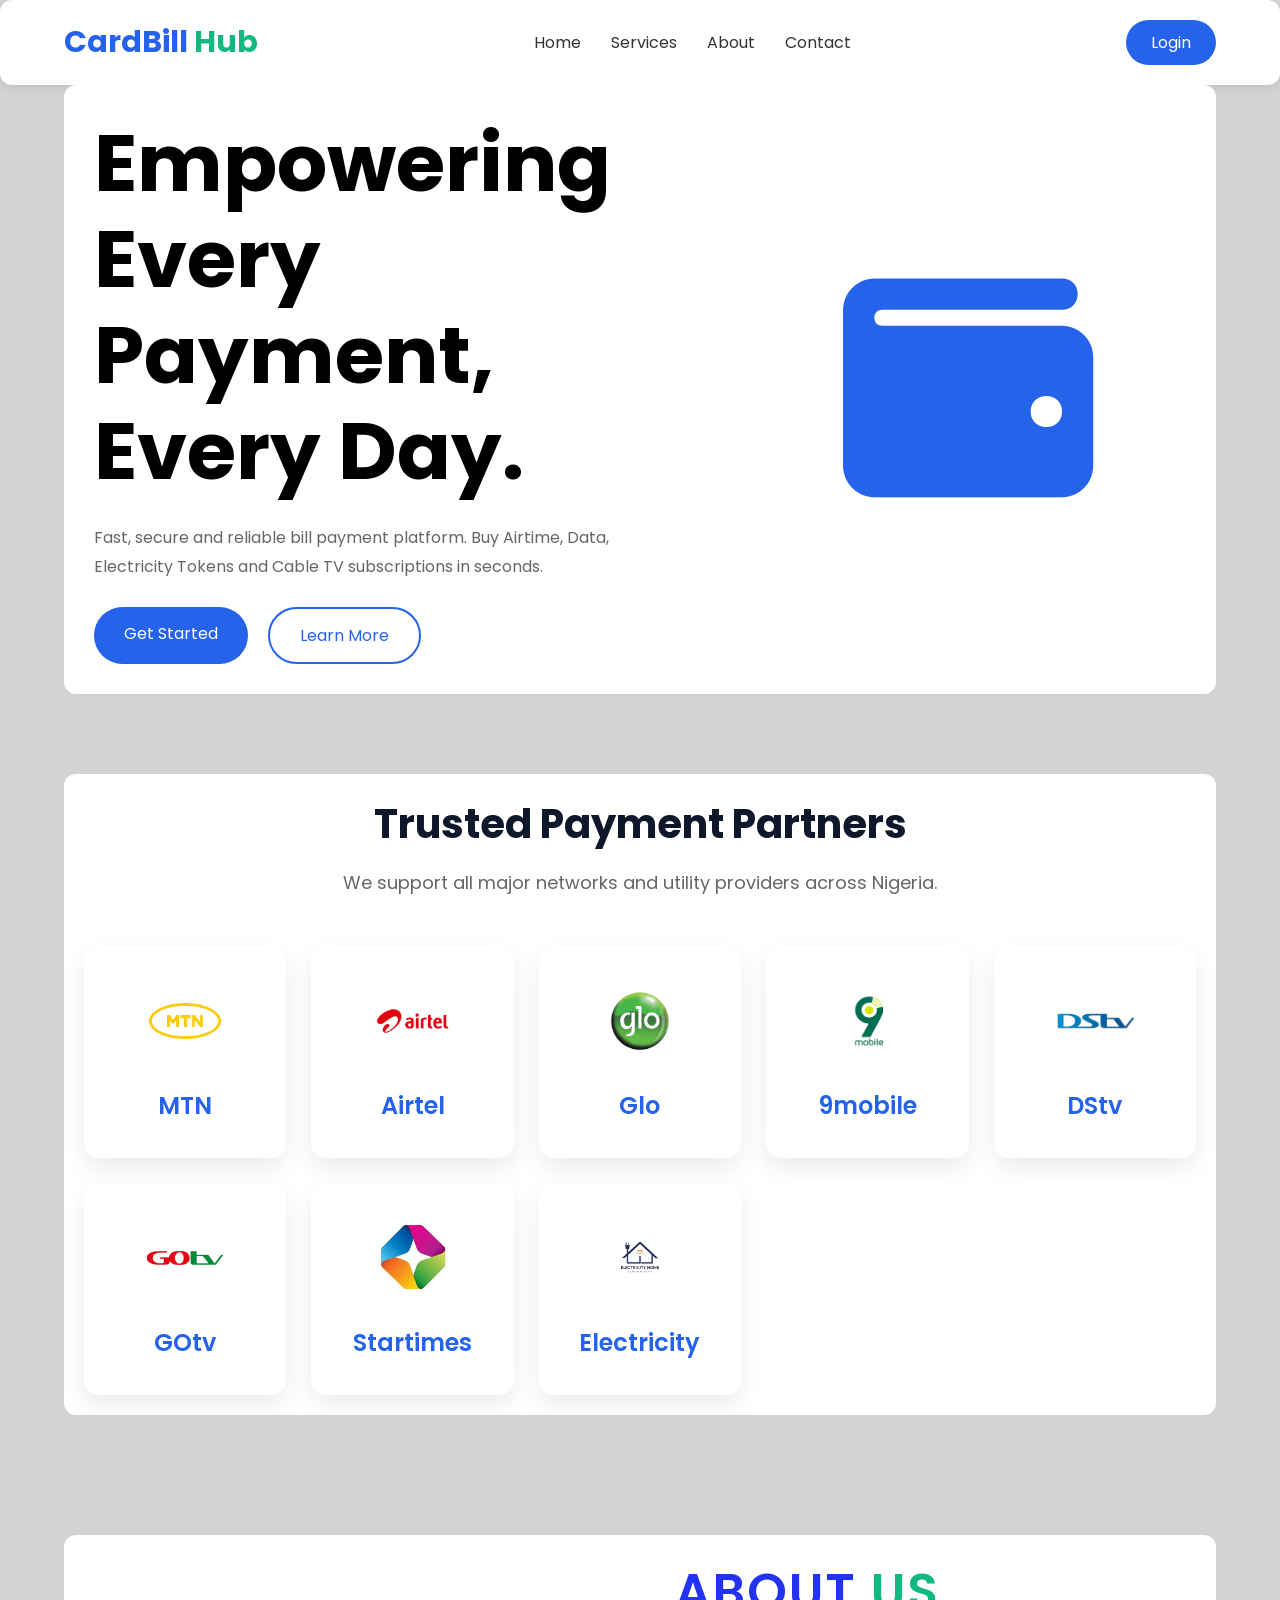
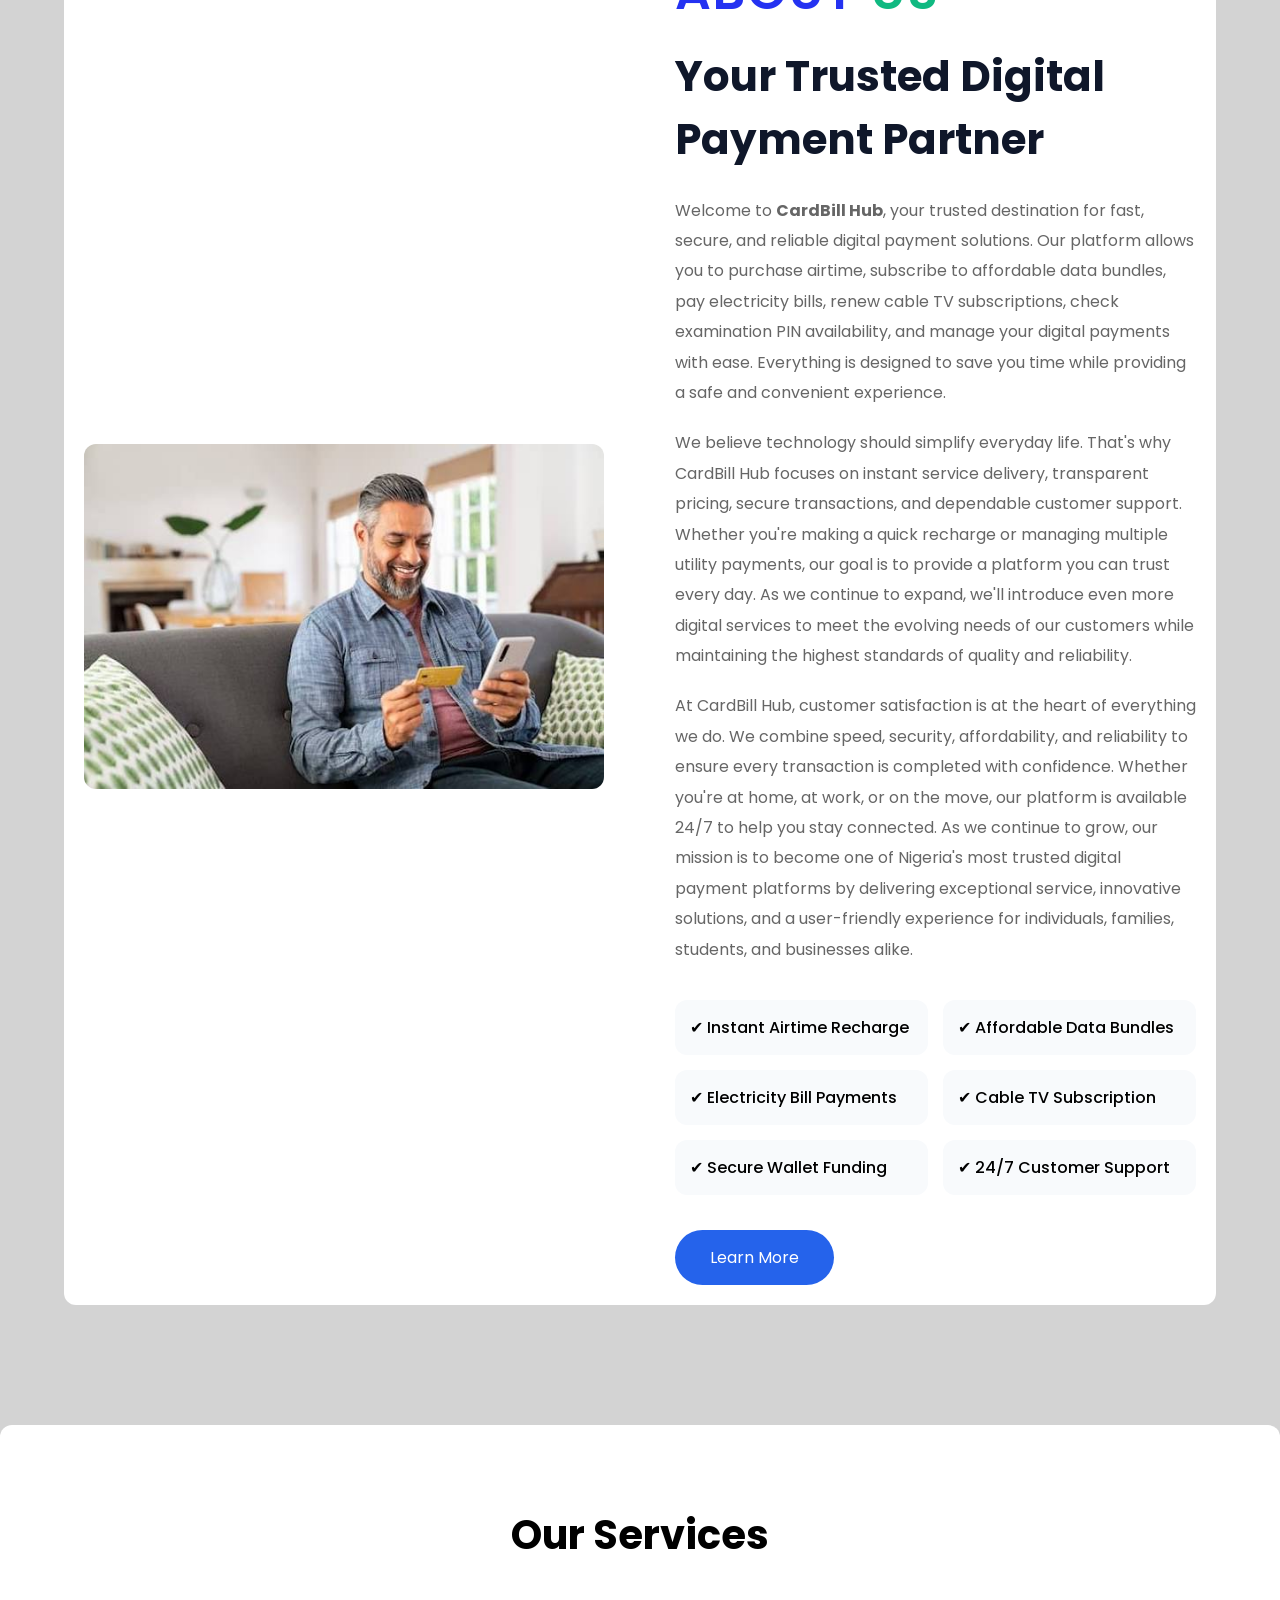
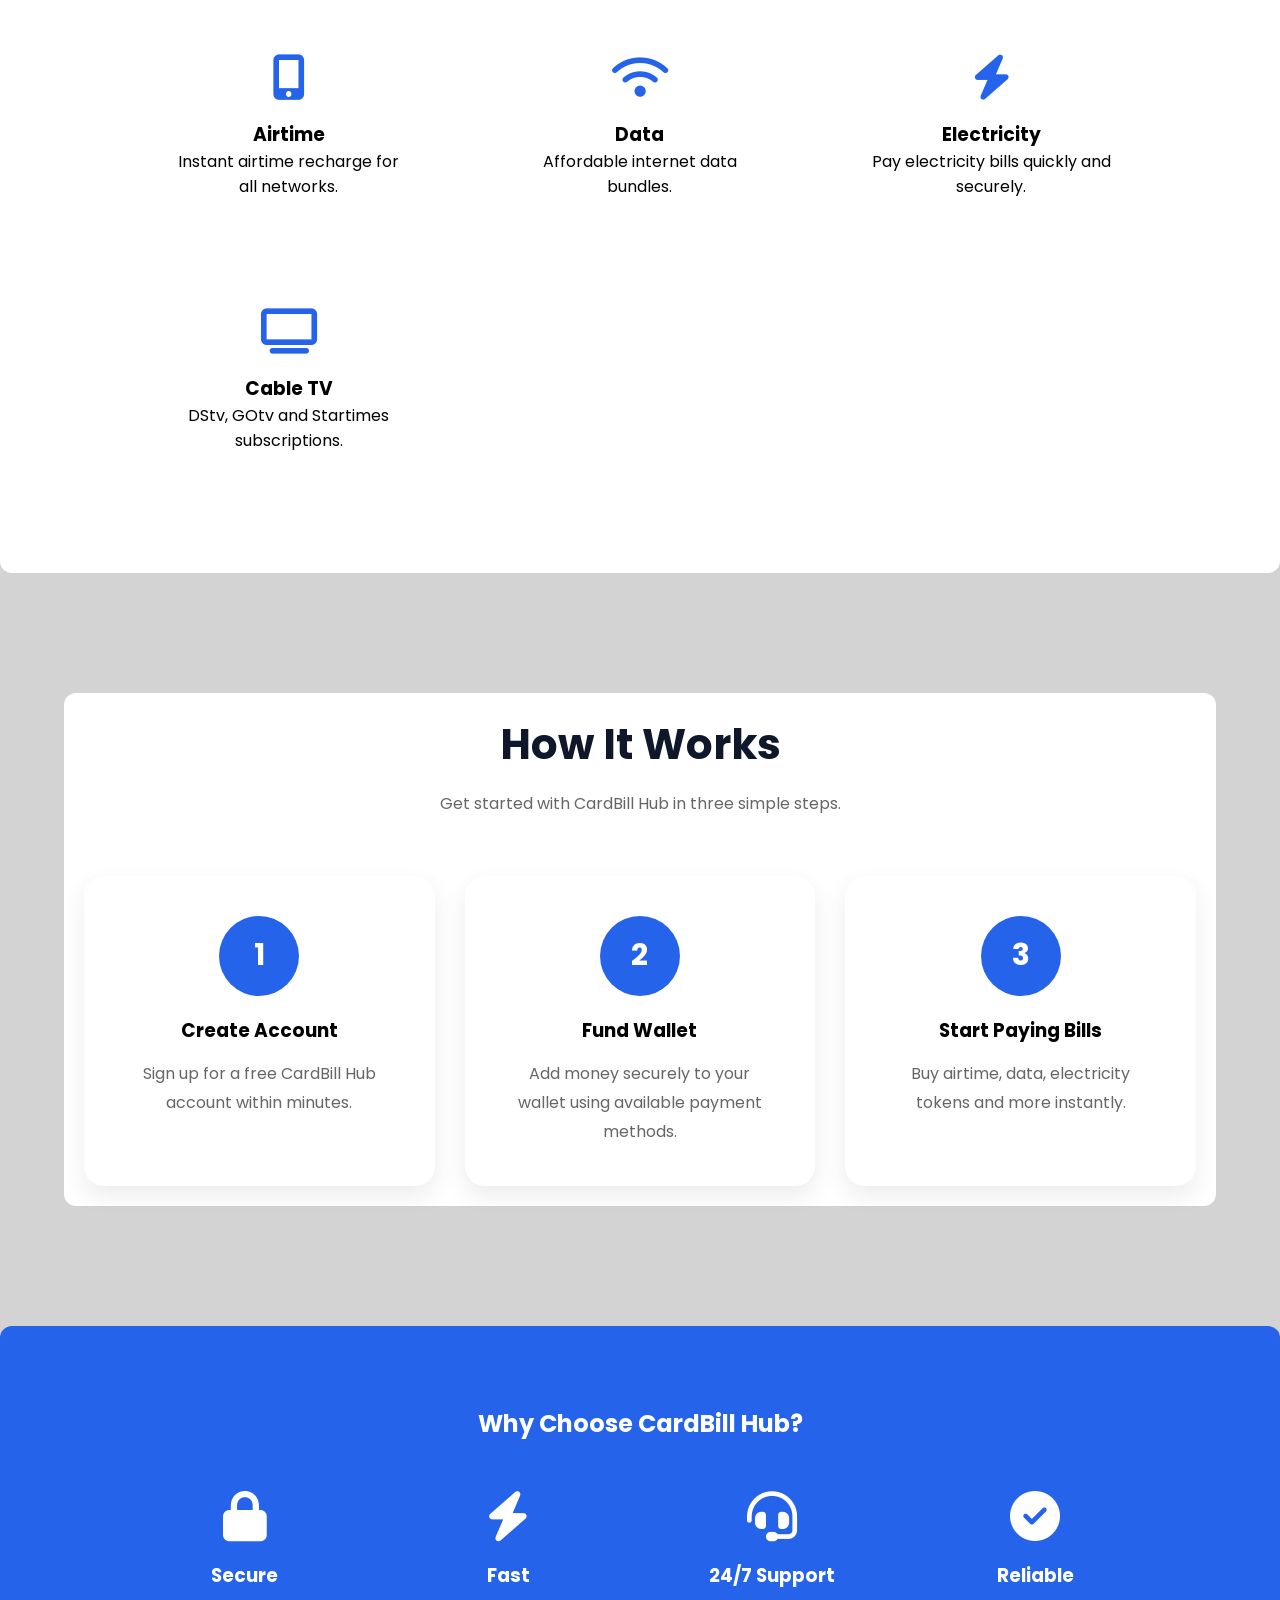
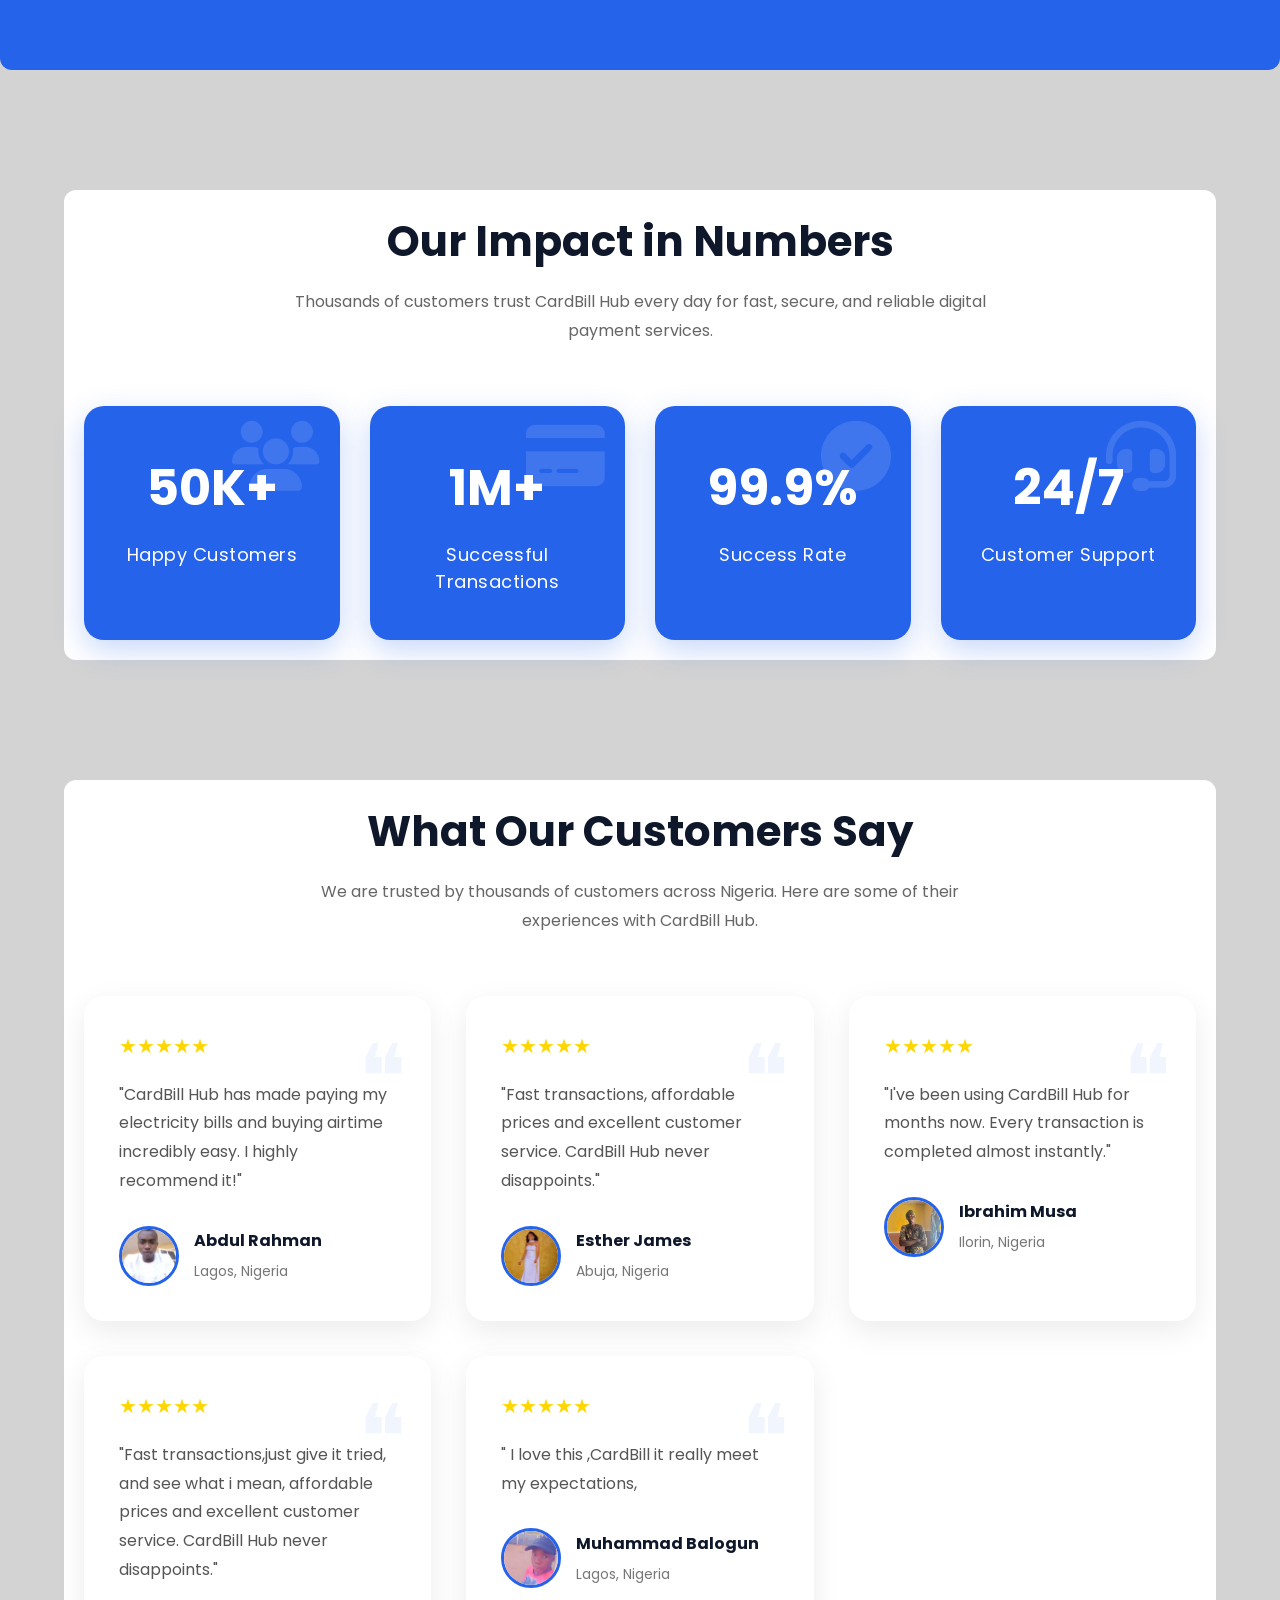
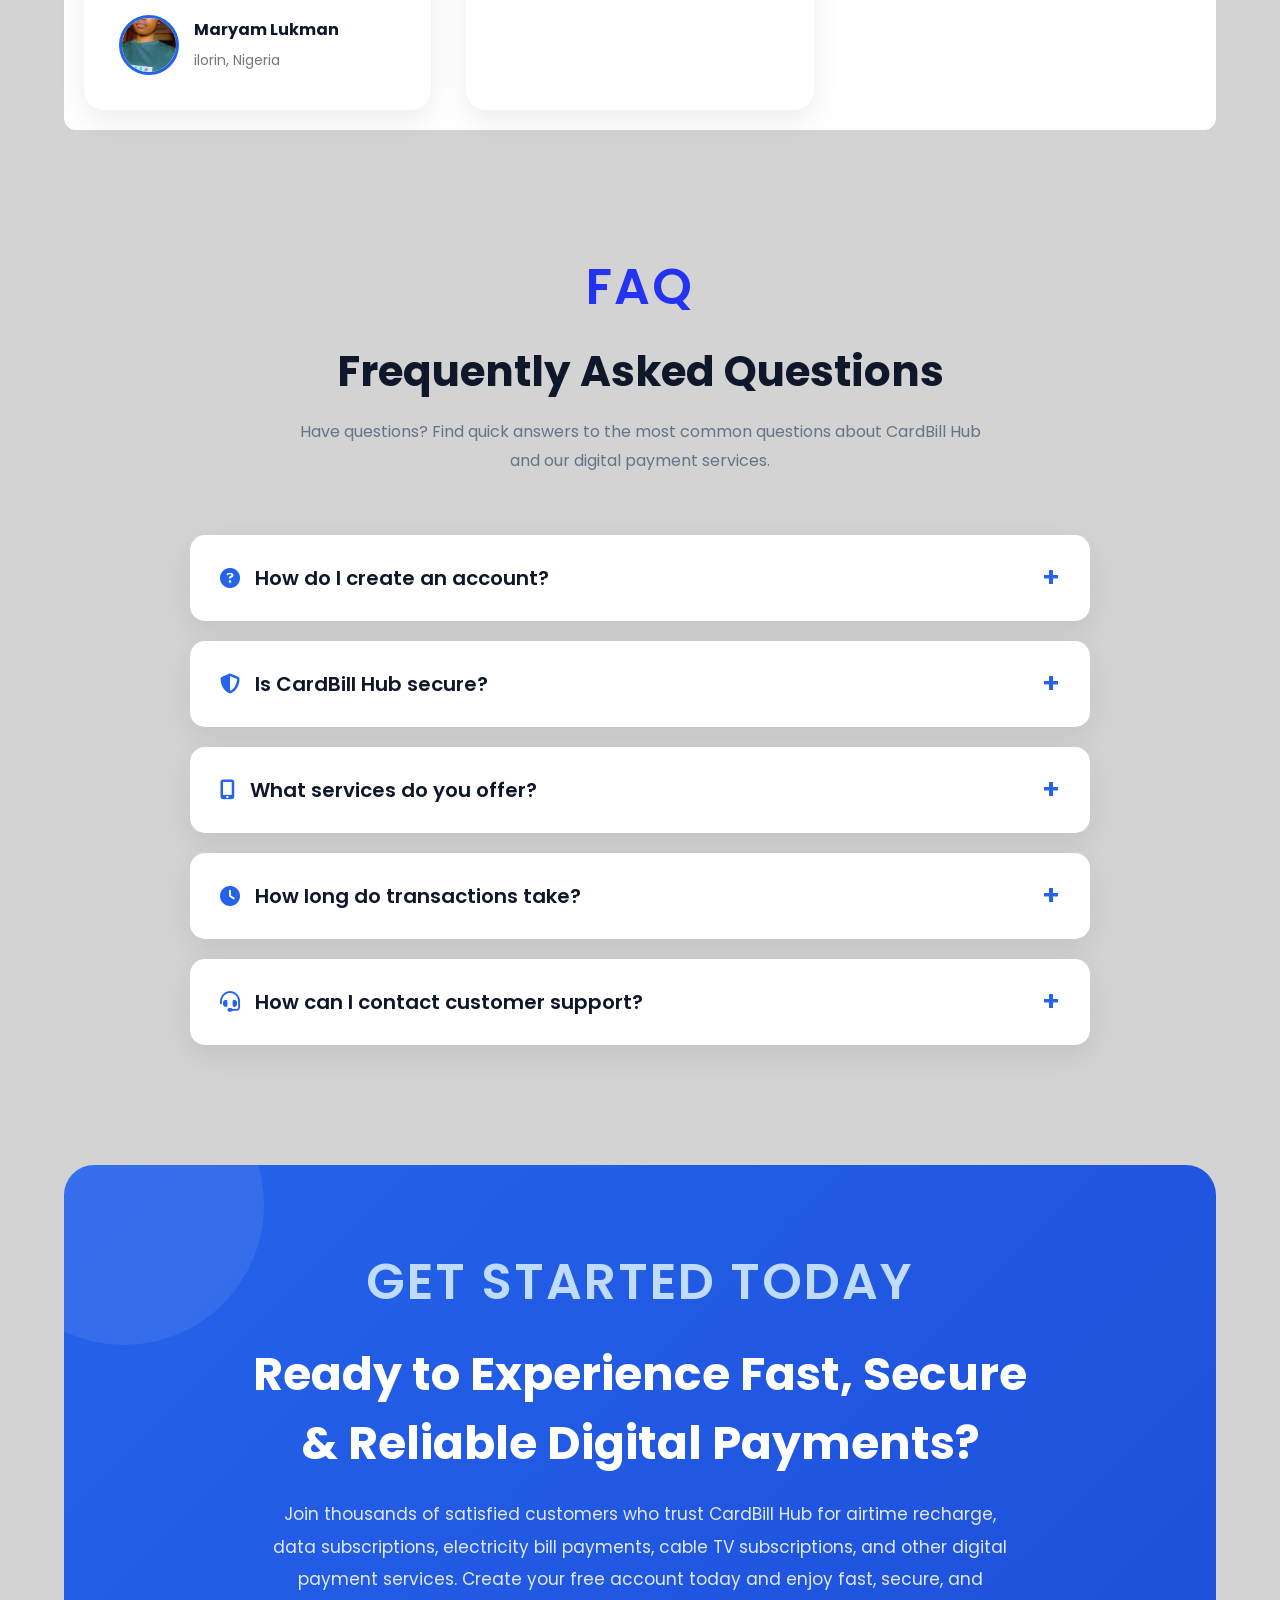
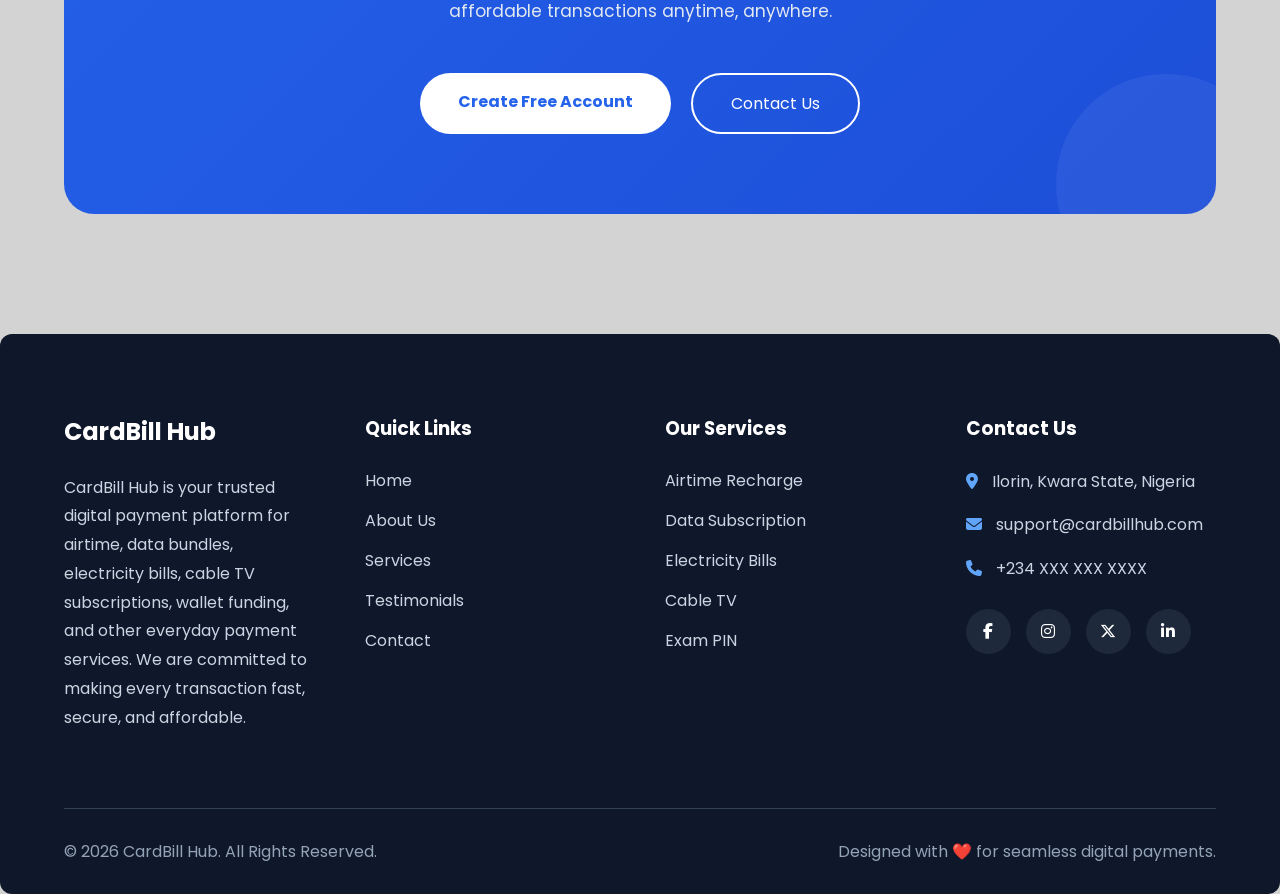
==== commit 081af8aa: "Update index.html" ====
--- a/index.html
+++ b/index.html
@@ -151,7 +151,7 @@
 
     <div class="about-content">
 
-        <span class="section-tag">ABOUT US</span>
+        <span class="section-tag">ABOUT <span class="tager"> US</span> </span>
 
         <h2>Your Trusted Digital Payment Partner</h2>
 <p>
--- a/style.css
+++ b/style.css
@@ -3,11 +3,12 @@
     padding:0;
     box-sizing:border-box;
     font-family:'Poppins',sans-serif;
-    border-radius: 3px;
+    border-radius: 12px;
 }
 
 body{
-    background:#f4f8ff;
+    background: lightgray;
+
 }
 
 /* NAVIGATION */
@@ -83,8 +84,8 @@
      width:90%;
     margin:auto;
     background: white;
-    min-height:90vh;
-
+    padding: 30px;
+    min-height:60vh;
     display:flex;
     justify-content:space-between;
     align-items:center;
@@ -98,11 +99,9 @@
 
 }
 
-.hero-text h1{
-
-    font-size:55px;
-    color:#0f172a;
-
+.hero h1{
+    font-size:clamp(2.5rem, 8vw, 5rem);
+    line-height:1.2;
 }
 
 .hero-text p{
@@ -260,21 +259,149 @@
     flex: 1;
     width: 300px;
 }
-
-/* FOOTER */
-
-footer{
-
-    background:#0f172a;
-
+/*=====================================
+                FOOTER
+======================================*/
+
+.footer{
+
+    background:#0F172A;
     color:white;
-
-    text-align:center;
-
-    padding:20px;
-
-}
-
+    margin-top:120px;
+    padding:80px 0 30px;
+
+}
+
+.footer-container{
+
+    width:90%;
+    margin:auto;
+
+    display:grid;
+    grid-template-columns:repeat(auto-fit,minmax(250px,1fr));
+    gap:50px;
+
+}
+
+.footer-box h2,
+.footer-box h3{
+
+    margin-bottom:25px;
+
+}
+
+.footer-box p{
+
+    color:#CBD5E1;
+    line-height:1.8;
+    margin-bottom:15px;
+
+}
+
+.footer-box ul{
+
+    list-style:none;
+
+}
+
+.footer-box ul li{
+
+    margin-bottom:15px;
+
+}
+
+.footer-box ul li a{
+
+    color:#CBD5E1;
+    text-decoration:none;
+    transition:.3s;
+
+}
+
+.footer-box ul li a:hover{
+
+    color:#60A5FA;
+    padding-left:8px;
+
+}
+
+.footer-box i{
+
+    color:#60A5FA;
+    margin-right:10px;
+
+}
+
+.social-icons{
+
+    display:flex;
+    gap:15px;
+    margin-top:25px;
+
+}
+
+.social-icons a{
+
+    width:45px;
+    height:45px;
+
+    display:flex;
+    justify-content:center;
+    align-items:center;
+
+    background:#1E293B;
+
+    border-radius:50%;
+
+    text-decoration:none;
+
+    transition:.4s;
+
+}
+
+.social-icons a:hover{
+
+    background:#2563EB;
+
+    transform:translateY(-5px);
+
+}
+
+.social-icons a i{
+
+    color:white;
+    margin:0;
+
+}
+
+.footer hr{
+
+    width:90%;
+    margin:60px auto 30px;
+    border:none;
+    height:1px;
+    background:#334155;
+
+}
+
+.footer-bottom{
+
+    width:90%;
+    margin:auto;
+
+    display:flex;
+    justify-content:space-between;
+    align-items:center;
+    flex-wrap:wrap;
+    gap:15px;
+
+}
+
+.footer-bottom p{
+
+    color:#94A3B8;
+
+}
 /* ANIMATIONS */
 
 @keyframes float{
@@ -372,6 +499,7 @@
     margin: 80px auto;
     text-align: center;
      background: white;
+     padding: 20px;
 }
 
 .trusted h2{
@@ -436,6 +564,7 @@
     width:90%;
     margin:120px auto;
       background: white;
+      padding: 20px;
     display:flex;
     justify-content:space-between;
     align-items:center;
@@ -466,12 +595,15 @@
 
 .section-tag{
 
-    color:#2563EB;
-
+    color:#2432f1;
+    font-size: 50px;
     font-weight:600;
-
     letter-spacing:2px;
-
+  
+
+}
+.tager {
+    color: #10b981;
 }
 
 .about-content h2{
@@ -588,6 +720,7 @@
     width:90%;
     margin:120px auto;
     background: white;
+    padding: 20px;
 }
 
 .section-heading{
@@ -675,6 +808,7 @@
     margin:120px auto;
     text-align:center;
      background: white;
+     padding: 20px;
 
 }
 
@@ -767,6 +901,7 @@
     width:90%;
     margin:120px auto;
     background: white;
+    padding: 20px;
 
 }
 
